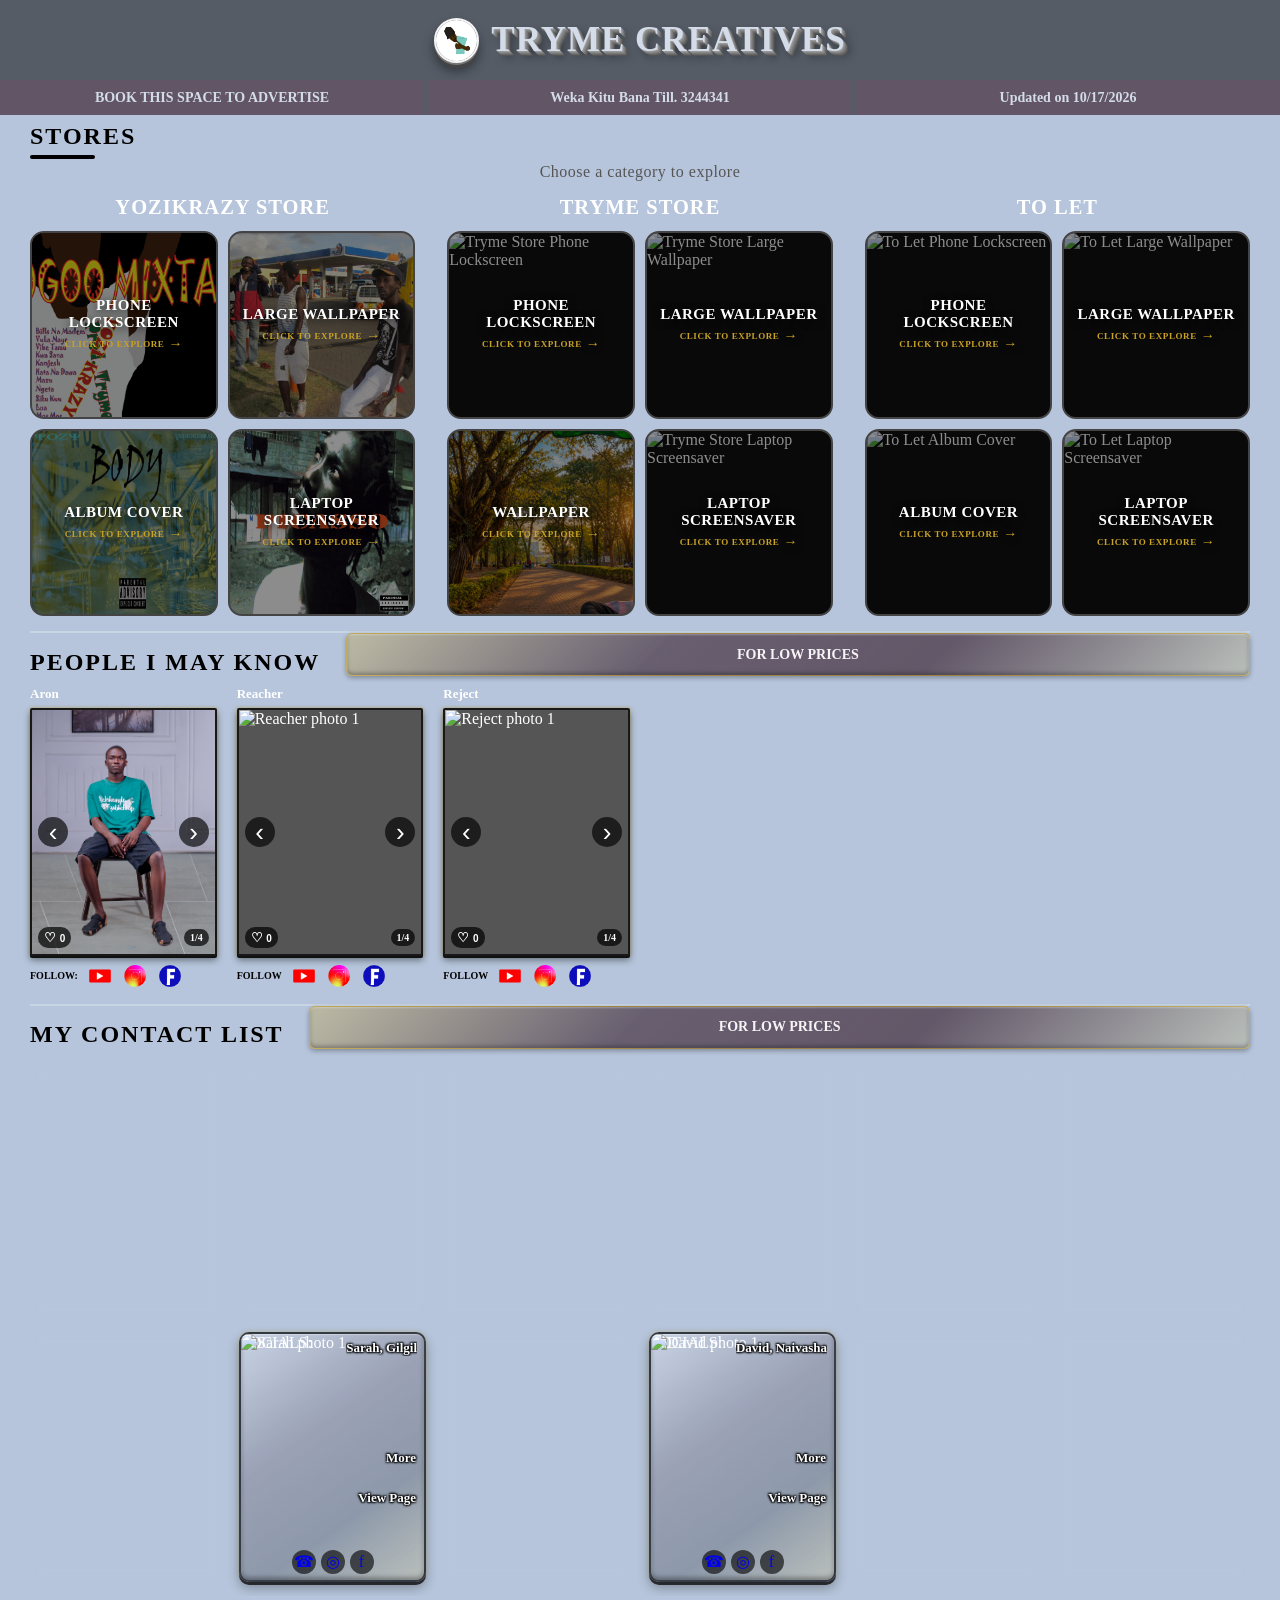
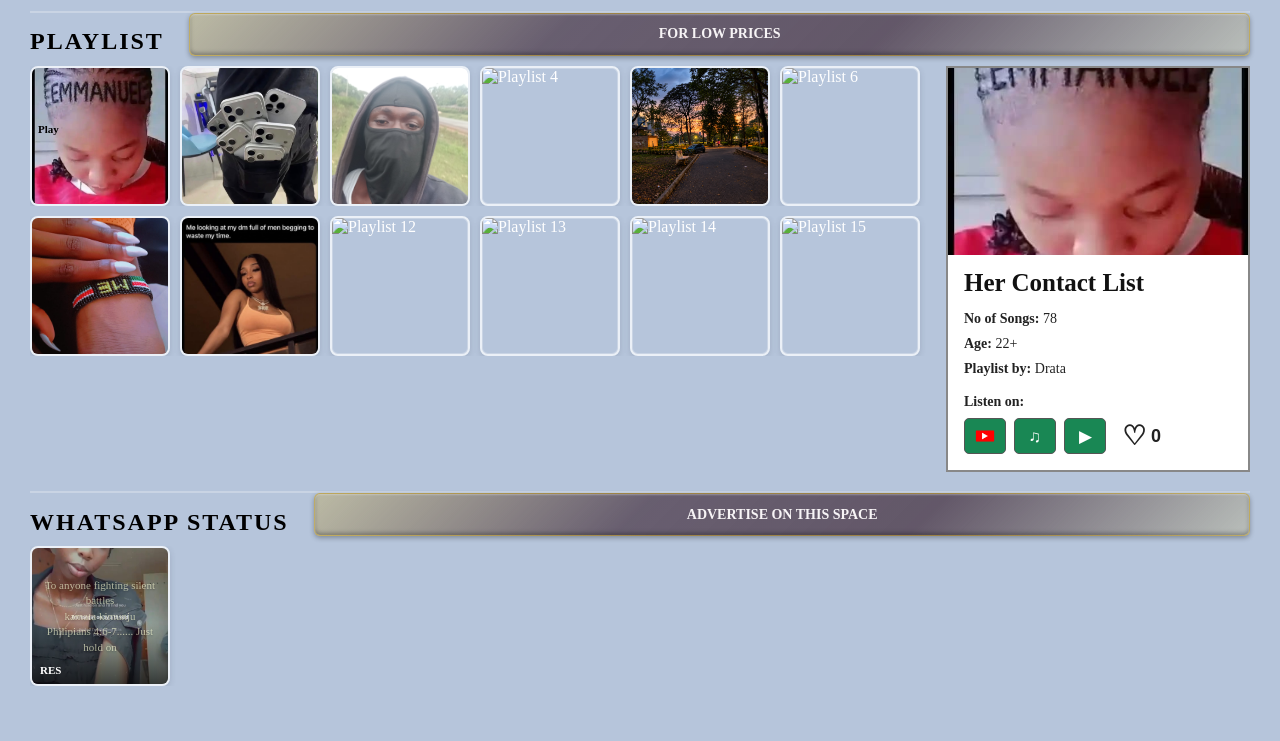
==== index.html @ a0275963 "Update print statement from 'Hello' to 'Goodbye'" ====
<!DOCTYPE html>
<html lang="en">

<head>

    <meta charset="UTF-8">

    <meta name="viewport" content="width=device-width, initial-scale=1.0">

    <title>Tryme Creatives</title>

    <link rel="stylesheet" href="TRYME.css">

    <script src="script.js" defer></script>

</head>


<body>


    <!-- =====================================================
         HEADER
         ===================================================== -->

    <header class="site-header">

        <div class="header-content">

            <img
                class="logo"
                src="Trymecreative profile.png"
                alt="Tryme Creatives Logo"
            >

            <span class="site-name">
                TRYME CREATIVES
            </span>

        </div>


        <div class="advertising">

            <div class="advert-box">
                BOOK THIS SPACE TO ADVERTISE
            </div>

            <div class="advert-box">
                Weka Kitu Bana Till. 3244341
            </div>

            <div class="advert-box">
                Updated on 10/17/2026
            </div>

        </div>

    </header>


    <!-- =====================================================
         MAIN PAGE
         ===================================================== -->

    <main class="gallery">

        <h2>STORES</h2>

        <p class="gallery-subtitle">
            Choose a category to explore
        </p>


        <!-- =================================================
             THREE STORES
             ================================================= -->

        <div class="stores-row">


            <!-- =================================================
                 YOZIKRAZY STORE
                 ================================================= -->

            <section class="store-group">

                <h3>
                    YOZIKRAZY STORE
                </h3>

                <div class="store-items">


                    <!-- PHONE LOCKSCREEN -->

                    <a
                        href="lockscreen.html"
                        class="gallery-item"
                    >

                        <img
                            src="chinja jogoo phone screen saver-01.png"
                            alt="Phone Lock Screen"
                        >

                        <div class="gallery-text">

                            <span>
                                PHONE LOCKSCREEN
                            </span>

                            <small class="explore">
                                CLICK TO EXPLORE
                                <span class="arrow">→</span>
                            </small>

                        </div>

                    </a>


                    <!-- LARGE WALLPAPER -->

                    <a
                        href="wallpapers.html"
                        class="gallery-item"
                    >

                        <img
                            src="Yozi Pic3.png"
                            alt="Large Wallpaper"
                        >

                        <div class="gallery-text">

                            <span>
                                LARGE WALLPAPER
                            </span>

                            <small class="explore">
                                CLICK TO EXPLORE
                                <span class="arrow">→</span>
                            </small>

                        </div>

                    </a>


                    <!-- ALBUM COVER -->

                    <a
                        href="album-covers.html"
                        class="gallery-item"
                    >

                        <img
                            src="Body.png"
                            alt="Album Cover"
                        >

                        <div class="gallery-text">

                            <span>
                                ALBUM COVER
                            </span>

                            <small class="explore">
                                CLICK TO EXPLORE
                                <span class="arrow">→</span>
                            </small>

                        </div>

                    </a>


                    <!-- LAPTOP -->

                    <a
                        href="laptop.html"
                        class="gallery-item"
                    >

                        <img
                            src="Picasso.png"
                            alt="Laptop Screensaver"
                        >

                        <div class="gallery-text">

                            <span>
                                LAPTOP SCREENSAVER
                            </span>

                            <small class="explore">
                                CLICK TO EXPLORE
                                <span class="arrow">→</span>
                            </small>

                        </div>

                    </a>


                </div>

            </section>


            <!-- =================================================
                 TRYME STORE
                 ================================================= -->

            <section class="store-group">

                <h3>
                    TRYME STORE
                </h3>

                <div class="store-items">


                    <!-- PHONE LOCKSCREEN -->

                    <a
                        href="me-to-lockscreen.html"
                        class="gallery-item"
                    >

                        <img
                            src="me-to-lockscreen.png"
                            alt="Tryme Store Phone Lockscreen"
                        >

                        <div class="gallery-text">

                            <span>
                                PHONE LOCKSCREEN
                            </span>

                            <small class="explore">
                                CLICK TO EXPLORE
                                <span class="arrow">→</span>
                            </small>

                        </div>

                    </a>


                    <!-- LARGE WALLPAPER -->

                    <a
                        href="me-to-wallpapers.html"
                        class="gallery-item"
                    >

                        <img
                            src="me-to-wallpaper.png"
                            alt="Tryme Store Large Wallpaper"
                        >

                        <div class="gallery-text">

                            <span>
                                LARGE WALLPAPER
                            </span>

                            <small class="explore">
                                CLICK TO EXPLORE
                                <span class="arrow">→</span>
                            </small>

                        </div>

                    </a>


                    <!-- WALLPAPER -->

                    <a
                        href="tryme-wallpapers.html"
                        class="gallery-item"
                    >

                        <img
                            src="Sport View.png"
                            alt="Tryme Store Wallpaper"
                        >

                        <div class="gallery-text">

                            <span>
                                WALLPAPER
                            </span>

                            <small class="explore">
                                CLICK TO EXPLORE
                                <span class="arrow">→</span>
                            </small>

                        </div>

                    </a>


                    <!-- LAPTOP -->

                    <a
                        href="me-to-laptop.html"
                        class="gallery-item"
                    >

                        <img
                            src="me-to-laptop.png"
                            alt="Tryme Store Laptop Screensaver"
                        >

                        <div class="gallery-text">

                            <span>
                                LAPTOP SCREENSAVER
                            </span>

                            <small class="explore">
                                CLICK TO EXPLORE
                                <span class="arrow">→</span>
                            </small>

                        </div>

                    </a>


                </div>

            </section>


            <!-- =================================================
                 TO LET
                 ================================================= -->

            <section class="store-group">

                <h3>
                    TO LET
                </h3>

                <div class="store-items">


                    <!-- PHONE LOCKSCREEN -->

                    <a
                        href="To Let-lockscreen.html"
                        class="gallery-item"
                    >

                        <img
                            src="shema-lockscreen.png"
                            alt="To Let Phone Lockscreen"
                        >

                        <div class="gallery-text">

                            <span>
                                PHONE LOCKSCREEN
                            </span>

                            <small class="explore">
                                CLICK TO EXPLORE
                                <span class="arrow">→</span>
                            </small>

                        </div>

                    </a>


                    <!-- LARGE WALLPAPER -->

                    <a
                        href="To Let-wallpapers.html"
                        class="gallery-item"
                    >

                        <img
                            src="shema-wallpaper.png"
                            alt="To Let Large Wallpaper"
                        >

                        <div class="gallery-text">

                            <span>
                                LARGE WALLPAPER
                            </span>

                            <small class="explore">
                                CLICK TO EXPLORE
                                <span class="arrow">→</span>
                            </small>

                        </div>

                    </a>


                    <!-- ALBUM COVER -->

                    <a
                        href="To Let-album-covers.html"
                        class="gallery-item"
                    >

                        <img
                            src="shema-album-cover.png"
                            alt="To Let Album Cover"
                        >

                        <div class="gallery-text">

                            <span>
                                ALBUM COVER
                            </span>

                            <small class="explore">
                                CLICK TO EXPLORE
                                <span class="arrow">→</span>
                            </small>

                        </div>

                    </a>


                    <!-- LAPTOP -->

                    <a
                        href="shema-laptop.html"
                        class="gallery-item"
                    >

                        <img
                            src="shema-laptop.png"
                            alt="To Let Laptop Screensaver"
                        >

                        <div class="gallery-text">

                            <span>
                                LAPTOP SCREENSAVER
                            </span>

                            <small class="explore">
                                CLICK TO EXPLORE
                                <span class="arrow">→</span>
                            </small>

                        </div>

                    </a>


                </div>

            </section>


        </div>


        <!-- =====================================================
             PEOPLE I MAY KNOW
             ===================================================== -->

        <section class="people-section">


            <!-- PEOPLE HEADING -->

            <div class="people-heading-row">

                <h2>
                    PEOPLE I MAY KNOW
                </h2>

                <div class="people-ad">

                    <span class="people-ad-text">
                        ADVERTISE ON THIS SPACE
                    </span>

                </div>

            </div>


            <!-- PEOPLE GRID -->

            <div class="people-grid">


                <!-- =================================================
                     ARON
                     ================================================= -->

                <div class="person-card">

                    <span class="person-name">
                        Aron
                    </span>


                    <div class="person-slider">

                        <div class="person-slides">

                            <img
                                src="Aron people you may know.jpg"
                                alt="Aron photo 1"
                            >

                            <img
                                src="Aron 2 people you may know.jpg"
                                alt="Aron photo 2"
                            >

                            <img
                                src="Aron 3 people you may know.jpg"
                                alt="Aron photo 3"
                            >

                            <img
                                src="Aron 4 people you may know.jpg"
                                alt="Aron photo 4"
                            >

                        </div>


                        <button
                            class="slider-arrow slider-arrow-left"
                            type="button"
                            aria-label="Previous photo"
                        >
                            ‹
                        </button>


                        <button
                            class="slider-arrow slider-arrow-right"
                            type="button"
                            aria-label="Next photo"
                        >
                            ›
                        </button>


                        <div class="photo-controls">

                            <button
                                class="like-button"
                                type="button"
                                aria-pressed="false"
                            >

                                <span class="heart">
                                    ♡
                                </span>

                                <span class="like-count">
                                    0
                                </span>

                            </button>


                            <span class="photo-count">
                                1/4
                            </span>

                        </div>

                    </div>


                    <div class="follow-links">

                        <span class="follow-label">
                            FOLLOW:
                        </span>


                        <a
                            href="https://youtube.com/@reach"
                            target="_blank"
                            rel="noopener noreferrer"
                        >

                            <img
                                src="Youtube Icons-01.png"
                                alt="Aron on YouTube"
                            >

                        </a>


                        <a
                            href="https://www.instagram.com/aronkaran5/"
                            target="_blank"
                            rel="noopener noreferrer"
                        >

                            <img
                                src="Instagram Icons-01.png"
                                alt="Aron on Instagram"
                            >

                        </a>


                        <a
                            href="https://facebook.com/reach"
                            target="_blank"
                            rel="noopener noreferrer"
                        >

                            <img
                                src="Facebook Icon-01.png"
                                alt="Aron on Facebook"
                            >

                        </a>

                    </div>

                </div>


                <!-- =================================================
                     REACHER
                     ================================================= -->

                <div class="person-card">

                    <span class="person-name">
                        Reacher
                    </span>


                    <div class="person-slider">

                        <div class="person-slides">

                            <img
                                src="Reacher-1.png"
                                alt="Reacher photo 1"
                            >

                            <img
                                src="Reacher-2.png"
                                alt="Reacher photo 2"
                            >

                            <img
                                src="Reacher-3.png"
                                alt="Reacher photo 3"
                            >

                            <img
                                src="Reacher-4.png"
                                alt="Reacher photo 4"
                            >

                        </div>


                        <button
                            class="slider-arrow slider-arrow-left"
                            type="button"
                            aria-label="Previous photo"
                        >
                            ‹
                        </button>


                        <button
                            class="slider-arrow slider-arrow-right"
                            type="button"
                            aria-label="Next photo"
                        >
                            ›
                        </button>


                        <div class="photo-controls">

                            <button
                                class="like-button"
                                type="button"
                                aria-pressed="false"
                            >

                                <span class="heart">
                                    ♡
                                </span>

                                <span class="like-count">
                                    0
                                </span>

                            </button>


                            <span class="photo-count">
                                1/4
                            </span>

                        </div>

                    </div>


                    <div class="follow-links">

                        <span class="follow-label">
                            FOLLOW
                        </span>


                        <a
                            href="https://youtube.com/@REACHER_USERNAME"
                            target="_blank"
                            rel="noopener noreferrer"
                        >

                            <img
                                src="Youtube Icons-01.png"
                                alt="Reacher on YouTube"
                            >

                        </a>


                        <a
                            href="https://instagram.com/REACHER_USERNAME"
                            target="_blank"
                            rel="noopener noreferrer"
                        >

                            <img
                                src="Instagram Icons-01.png"
                                alt="Reacher on Instagram"
                            >

                        </a>


                        <a
                            href="https://facebook.com/REACHER_USERNAME"
                            target="_blank"
                            rel="noopener noreferrer"
                        >

                            <img
                                src="Facebook Icon-01.png"
                                alt="Reacher on Facebook"
                            >

                        </a>

                    </div>

                </div>


                <!-- =================================================
                     REJECT
                     ================================================= -->

                <div class="person-card">

                    <span class="person-name">
                        Reject
                    </span>


                    <div class="person-slider">

                        <div class="person-slides">

                            <img
                                src="Reject-1.png"
                                alt="Reject photo 1"
                            >

                            <img
                                src="Reject-2.png"
                                alt="Reject photo 2"
                            >

                            <img
                                src="Reject-3.png"
                                alt="Reject photo 3"
                            >

                            <img
                                src="Reject-4.png"
                                alt="Reject photo 4"
                            >

                        </div>


                        <button
                            class="slider-arrow slider-arrow-left"
                            type="button"
                            aria-label="Previous photo"
                        >
                            ‹
                        </button>


                        <button
                            class="slider-arrow slider-arrow-right"
                            type="button"
                            aria-label="Next photo"
                        >
                            ›
                        </button>


                        <div class="photo-controls">

                            <button
                                class="like-button"
                                type="button"
                                aria-pressed="false"
                            >

                                <span class="heart">
                                    ♡
                                </span>

                                <span class="like-count">
                                    0
                                </span>

                            </button>


                            <span class="photo-count">
                                1/4
                            </span>

                        </div>

                    </div>


                    <div class="follow-links">

                        <span class="follow-label">
                            FOLLOW
                        </span>


                        <a
                            href="https://youtube.com/@REJECT_USERNAME"
                            target="_blank"
                            rel="noopener noreferrer"
                        >

                            <img
                                src="Youtube Icons-01.png"
                                alt="Reject on YouTube"
                            >

                        </a>


                        <a
                            href="https://instagram.com/REJECT_USERNAME"
                            target="_blank"
                            rel="noopener noreferrer"
                        >

                            <img
                                src="Instagram Icons-01.png"
                                alt="Reject on Instagram"
                            >

                        </a>


                        <a
                            href="https://facebook.com/REJECT_USERNAME"
                            target="_blank"
                            rel="noopener noreferrer"
                        >

                            <img
                                src="Facebook Icon-01.png"
                                alt="Reject on Facebook"
                            >

                        </a>

                    </div>

                </div>


            </div>

        </section>

<!-- =====================================================
     MY CONTACT LIST
     ===================================================== -->

<section class="contact-section">

    <!-- CONTACT HEADING -->
    <div class="contact-heading-row">

        <h2>
            MY CONTACT LIST
        </h2>

        <div class="contact-ad">
            <span class="contact-ad-text">
                ADVERTISE ON THIS SPACE
            </span>
        </div>

    </div>


    <!-- =================================================
         CONTACT GRID
         ================================================= -->

    <div class="contact-grid">


        <!-- =================================================
             CONTACT 1 — CLEMENT
             ================================================= -->

        <div class="contact-card">

            <!-- CONTACT PHOTOS -->
            <div class="contact-slides">

                <img
                    src="Clement1 Nyanya.jpg"
                    alt="Clement photo 1"
                >

                <img
                    src="Clement2 Nyanya.jpg"
                    alt="Clement photo 2"
                >

                <img
                    src="Clement3 Nyanya.jpg"
                    alt="Clement photo 3"
                >

                <img
                    src="Clement4 Nyanya.jpg"
                    alt="Clement photo 4"
                >

            </div>


            <!-- NAME + LOCATION -->
            <div class="contact-card-name">
                Clement, Kisumu Kibuye
            </div>


            <!-- MORE -->
            <button
                type="button"
                class="contact-more"
                aria-expanded="false"
            >
                More
            </button>


            <!-- HIDDEN INFORMATION -->
            <div class="contact-expanded-info">

                <div class="contact-expanded-line">
                    <span>Contact:</span>
                    <strong>07********</strong>
                </div>

                <div class="contact-expanded-line">
                    <span>Location:</span>
                    <strong>Kisumu Kibuye</strong>
                </div>

            </div>


            <!-- VIEW PAGE -->
            <a
                href="clement.html"
                class="contact-view-page"
            >
                View Page
            </a>


            <!-- EXISTING CONTACT ICONS -->
            <div class="contact-social-row">

                <span class="contact-label">
                    SOCIALS:
                </span>

                <div class="contact-socials">

                    <a
                        href="#"
                        aria-label="Phone"
                    >
                        <img
                            src="Whatsapp Icon-01.png"
                            alt="Phone"
                        >
                    </a>

                    <a
                        href="#"
                        aria-label="WhatsApp"
                    >
                        <img
                            src="Facebook Icon-01.png"
                            alt="Facebook"
                        >
                    </a>

                    <a
                        href="#"
                        aria-label="Instagram"
                    >
                        <img
                            src="Instagram Icons-01.png"
                            alt="Instagram"
                        >
                    </a>

                </div>

            </div>

        </div>



        <!-- =================================================
             CONTACT 2 — ELVIS
             ================================================= -->

        <div class="contact-card">

            <!-- CONTACT PHOTOS -->
            <div class="contact-slides">

                <img
                    src="Elvis Roysambu 1.jpg"
                    alt="Elvis photo 1"
                >

                <img
                    src="Elvis Roysambu 2.jpg"
                    alt="Elvis photo 2"
                >

                <img
                    src="Elvis Roysambu 3.jpg"
                    alt="Elvis photo 3"
                >

                <img
                    src="Elvis Roysambu 4.jpg"
                    alt="Elvis photo 4"
                >

            </div>


            <!-- NAME + LOCATION -->
            <div class="contact-card-name">
                Elvis, Nairobi Roysambu
            </div>


            <!-- MORE -->
            <button
                type="button"
                class="contact-more"
                aria-expanded="false"
            >
                More
            </button>


            <!-- HIDDEN INFORMATION -->
            <div class="contact-expanded-info">

                <div class="contact-expanded-line">
                    <span>Contact:</span>
                    <strong>07********</strong>
                </div>

                <div class="contact-expanded-line">
                    <span>Location:</span>
                    <strong>Nairobi Roysambu</strong>
                </div>

            </div>


            <!-- VIEW PAGE -->
            <a
                href="elvis.html"
                class="contact-view-page"
            >
                View Page
            </a>


            <!-- EXISTING CONTACT ICONS -->
            <div class="contact-social-row">

                <span class="contact-label">
                    SOCIALS:
                </span>

                <div class="contact-socials">

                    <a
                        href="#"
                        aria-label="Phone"
                    >
                        <img
                            src="Whatsapp Icon-01.png"
                            alt="Phone"
                        >
                    </a>

                    <a
                        href="#"
                        aria-label="WhatsApp"
                    >
                        <img
                            src="Facebook Icon-01.png"
                            alt="Facebook"
                        >
                    </a>

                    <a
                        href="#"
                        aria-label="Instagram"
                    >
                        <img
                            src="Instagram Icons-01.png"
                            alt="Instagram"
                        >
                    </a>

                </div>

            </div>

        </div>



        <!-- =================================================
             CONTACT 3 — UFC SELLER
             ================================================= -->

        <div class="contact-card">

            <!-- CONTACT PHOTOS -->
            <div class="contact-slides">

                <img
                    src="Ufc Seller Nairobi Town 1.jpg"
                    alt="Ufc Seller photo 1"
                >

                <img
                    src="Ufc Seller Nairobi Town 2.jpg"
                    alt="Ufc Seller photo 2"
                >

                <img
                    src="Ufc Seller Nairobi Town 3.jpg"
                    alt="Ufc Seller photo 3"
                >

                <img
                    src="Ufc Seller Nairobi Town 4.jpg"
                    alt="Ufc Seller photo 4"
                >

            </div>


            <!-- NAME + LOCATION -->
            <div class="contact-card-name">
                Ufc Seller, Nairobi
            </div>


            <!-- MORE -->
            <button
                type="button"
                class="contact-more"
                aria-expanded="false"
            >
                More
            </button>


            <!-- HIDDEN INFORMATION -->
            <div class="contact-expanded-info">

                <div class="contact-expanded-line">
                    <span>Contact:</span>
                    <strong>07********</strong>
                </div>

                <div class="contact-expanded-line">
                    <span>Location:</span>
                    <strong>Nairobi</strong>
                </div>

            </div>


            <!-- VIEW PAGE -->
            <a
                href="ufc-seller.html"
                class="contact-view-page"
            >
                View Page
            </a>


            <!-- EXISTING CONTACT ICONS -->
            <div class="contact-social-row">

                <span class="contact-label">
                    SOCIALS:
                </span>

                <div class="contact-socials">

                    <a
                        href="#"
                        aria-label="Phone"
                    >
                        <img
                            src="Whatsapp Icon-01.png"
                            alt="Phone"
                        >
                    </a>

                    <a
                        href="#"
                        aria-label="WhatsApp"
                    >
                        <img
                            src="Facebook Icon-01.png"
                            alt="Facebook"
                        >
                    </a>

                    <a
                        href="#"
                        aria-label="Instagram"
                    >
                        <img
                            src="Instagram Icons-01.png"
                            alt="Instagram"
                        >
                    </a>

                </div>

            </div>

        </div>



        <!-- =================================================
             CONTACT 4 — SARAH
             ================================================= -->

        <div class="contact-card">

            <!-- CONTACT PHOTOS -->
            <div class="contact-slides">

                <img
                    src="contact4-1.jpg"
                    alt="Sarah photo 1"
                >

                <img
                    src="contact4-2.jpg"
                    alt="Sarah photo 2"
                >

                <img
                    src="contact4-3.jpg"
                    alt="Sarah photo 3"
                >

                <img
                    src="contact4-4.jpg"
                    alt="Sarah photo 4"
                >

            </div>


            <!-- NAME + LOCATION -->
            <div class="contact-card-name">
                Sarah, Gilgil
            </div>


            <!-- MORE -->
            <button
                type="button"
                class="contact-more"
                aria-expanded="false"
            >
                More
            </button>


            <!-- HIDDEN INFORMATION -->
            <div class="contact-expanded-info">

                <div class="contact-expanded-line">
                    <span>Contact:</span>
                    <strong>0700 111 222</strong>
                </div>

                <div class="contact-expanded-line">
                    <span>Location:</span>
                    <strong>Gilgil</strong>
                </div>

                <div class="contact-expanded-line">
                    <span>Status:</span>
                    <strong>OPEN</strong>
                </div>

            </div>


            <!-- VIEW PAGE -->
            <a
                href="sarah.html"
                class="contact-view-page"
            >
                View Page
            </a>


            <!-- EXISTING CONTACT ICONS -->
            <div class="contact-social-row">

                <span class="contact-label">
                    SOCIALS:
                </span>

                <div class="contact-socials">

                    <a
                        href="#"
                        class="social-icon whatsapp"
                        aria-label="WhatsApp"
                    >
                        ☎
                    </a>

                    <a
                        href="#"
                        class="social-icon instagram"
                        aria-label="Instagram"
                    >
                        ◎
                    </a>

                    <a
                        href="#"
                        class="social-icon facebook"
                        aria-label="Facebook"
                    >
                        f
                    </a>

                </div>

            </div>

        </div>



        <!-- =================================================
             CONTACT 5 — DAVID
             ================================================= -->

        <div class="contact-card">

            <!-- CONTACT PHOTOS -->
            <div class="contact-slides">

                <img
                    src="contact5-1.jpg"
                    alt="David photo 1"
                >

                <img
                    src="contact5-2.jpg"
                    alt="David photo 2"
                >

                <img
                    src="contact5-3.jpg"
                    alt="David photo 3"
                >

                <img
                    src="contact5-4.jpg"
                    alt="David photo 4"
                >

            </div>


            <!-- NAME + LOCATION -->
            <div class="contact-card-name">
                David, Naivasha
            </div>


            <!-- MORE -->
            <button
                type="button"
                class="contact-more"
                aria-expanded="false"
            >
                More
            </button>


            <!-- HIDDEN INFORMATION -->
            <div class="contact-expanded-info">

                <div class="contact-expanded-line">
                    <span>Contact:</span>
                    <strong>0711 333 444</strong>
                </div>

                <div class="contact-expanded-line">
                    <span>Location:</span>
                    <strong>Naivasha</strong>
                </div>

                <div class="contact-expanded-line">
                    <span>Status:</span>
                    <strong>CLOSED</strong>
                </div>

            </div>


            <!-- VIEW PAGE -->
            <a
                href="david.html"
                class="contact-view-page"
            >
                View Page
            </a>


            <!-- EXISTING CONTACT ICONS -->
            <div class="contact-social-row">

                <span class="contact-label">
                    SOCIALS:
                </span>

                <div class="contact-socials">

                    <a
                        href="#"
                        class="social-icon whatsapp"
                        aria-label="WhatsApp"
                    >
                        ☎
                    </a>

                    <a
                        href="#"
                        class="social-icon instagram"
                        aria-label="Instagram"
                    >
                        ◎
                    </a>

                    <a
                        href="#"
                        class="social-icon facebook"
                        aria-label="Facebook"
                    >
                        f
                    </a>

                </div>

            </div>

        </div>



        <!-- =================================================
             CONTACT 6 — MARY
             ================================================= -->

        <div class="contact-card">

            <!-- CONTACT PHOTOS -->
            <div class="contact-slides">

                <img
                    src="contact6-1.jpg"
                    alt="Mary photo 1"
                >

                <img
                    src="contact6-2.jpg"
                    alt="Mary photo 2"
                >

                <img
                    src="contact6-3.jpg"
                    alt="Mary photo 3"
                >

                <img
                    src="contact6-4.jpg"
                    alt="Mary photo 4"
                >

            </div>


            <!-- NAME + LOCATION -->
            <div class="contact-card-name">
                Mary, Nakuru
            </div>


            <!-- MORE -->
            <button
                type="button"
                class="contact-more"
                aria-expanded="false"
            >
                More
            </button>


            <!-- HIDDEN INFORMATION -->
            <div class="contact-expanded-info">

                <div class="contact-expanded-line">
                    <span>Contact:</span>
                    <strong>0788 555 666</strong>
                </div>

                <div class="contact-expanded-line">
                    <span>Location:</span>
                    <strong>Nakuru</strong>
                </div>

                <div class="contact-expanded-line">
                    <span>Status:</span>
                    <strong>OPEN</strong>
                </div>

            </div>


            <!-- VIEW PAGE -->
            <a
                href="mary.html"
                class="contact-view-page"
            >
                View Page
            </a>


            <!-- EXISTING CONTACT ICONS -->
            <div class="contact-social-row">

                <span class="contact-label">
                    SOCIALS:
                </span>

                <div class="contact-socials">

                    <a
                        href="#"
                        class="social-icon whatsapp"
                        aria-label="WhatsApp"
                    >
                        ☎
                    </a>

                    <a
                        href="#"
                        class="social-icon instagram"
                        aria-label="Instagram"
                    >
                        ◎
                    </a>

                    <a
                        href="#"
                        class="social-icon facebook"
                        aria-label="Facebook"
                    >
                        f
                    </a>

                </div>

            </div>

        </div>


        <!-- =================================================
             CONTACT 7 — OMI
             ================================================= -->

        <div class="contact-card">

            <!-- CONTACT PHOTOS -->
            <div class="contact-slides">

                <img
                    src="contact5-1.jpg"
                    alt="David photo 1"
                >

                <img
                    src="contact5-2.jpg"
                    alt="David photo 2"
                >

                <img
                    src="contact5-3.jpg"
                    alt="David photo 3"
                >

                <img
                    src="contact5-4.jpg"
                    alt="David photo 4"
                >

            </div>


            <!-- NAME + LOCATION -->
            <div class="contact-card-name">
                David, Naivasha
            </div>


            <!-- MORE -->
            <button
                type="button"
                class="contact-more"
                aria-expanded="false"
            >
                More
            </button>


            <!-- HIDDEN INFORMATION -->
            <div class="contact-expanded-info">

                <div class="contact-expanded-line">
                    <span>Contact:</span>
                    <strong>0711 333 444</strong>
                </div>

                <div class="contact-expanded-line">
                    <span>Location:</span>
                    <strong>Naivasha</strong>
                </div>

                <div class="contact-expanded-line">
                    <span>Status:</span>
                    <strong>CLOSED</strong>
                </div>

            </div>


            <!-- VIEW PAGE -->
            <a
                href="david.html"
                class="contact-view-page"
            >
                View Page
            </a>


            <!-- EXISTING CONTACT ICONS -->
            <div class="contact-social-row">

                <span class="contact-label">
                    SOCIALS:
                </span>

                <div class="contact-socials">

                    <a
                        href="#"
                        class="social-icon whatsapp"
                        aria-label="WhatsApp"
                    >
                        ☎
                    </a>

                    <a
                        href="#"
                        class="social-icon instagram"
                        aria-label="Instagram"
                    >
                        ◎
                    </a>

                    <a
                        href="#"
                        class="social-icon facebook"
                        aria-label="Facebook"
                    >
                        f
                    </a>

                </div>

            </div>

        </div>


        <!-- =================================================
             CONTACT 8 — FIT
             ================================================= -->

        <div class="contact-card">

            <!-- CONTACT PHOTOS -->
            <div class="contact-slides">

                <img
                    src="contact5-1.jpg"
                    alt="David photo 1"
                >

                <img
                    src="contact5-2.jpg"
                    alt="David photo 2"
                >

                <img
                    src="contact5-3.jpg"
                    alt="David photo 3"
                >

                <img
                    src="contact5-4.jpg"
                    alt="David photo 4"
                >

            </div>


            <!-- NAME + LOCATION -->
            <div class="contact-card-name">
                David, Naivasha
            </div>


            <!-- MORE -->
            <button
                type="button"
                class="contact-more"
                aria-expanded="false"
            >
                More
            </button>


            <!-- HIDDEN INFORMATION -->
            <div class="contact-expanded-info">

                <div class="contact-expanded-line">
                    <span>Contact:</span>
                    <strong>0711 333 444</strong>
                </div>

                <div class="contact-expanded-line">
                    <span>Location:</span>
                    <strong>Naivasha</strong>
                </div>

                <div class="contact-expanded-line">
                    <span>Status:</span>
                    <strong>CLOSED</strong>
                </div>

            </div>


            <!-- VIEW PAGE -->
            <a
                href="david.html"
                class="contact-view-page"
            >
                View Page
            </a>


            <!-- EXISTING CONTACT ICONS -->
            <div class="contact-social-row">

                <span class="contact-label">
                    SOCIALS:
                </span>

                <div class="contact-socials">

                    <a
                        href="#"
                        class="social-icon whatsapp"
                        aria-label="WhatsApp"
                    >
                        ☎
                    </a>

                    <a
                        href="#"
                        class="social-icon instagram"
                        aria-label="Instagram"
                    >
                        ◎
                    </a>

                    <a
                        href="#"
                        class="social-icon facebook"
                        aria-label="Facebook"
                    >
                        f
                    </a>

                </div>

            </div>

        </div>



        <!-- =================================================
             CONTACT 9 — DAV
             ================================================= -->

        <div class="contact-card">

            <!-- CONTACT PHOTOS -->
            <div class="contact-slides">

                <img
                    src="contact5-1.jpg"
                    alt="David photo 1"
                >

                <img
                    src="contact5-2.jpg"
                    alt="David photo 2"
                >

                <img
                    src="contact5-3.jpg"
                    alt="David photo 3"
                >

                <img
                    src="contact5-4.jpg"
                    alt="David photo 4"
                >

            </div>


            <!-- NAME + LOCATION -->
            <div class="contact-card-name">
                David, Naivasha
            </div>


            <!-- MORE -->
            <button
                type="button"
                class="contact-more"
                aria-expanded="false"
            >
                More
            </button>


            <!-- HIDDEN INFORMATION -->
            <div class="contact-expanded-info">

                <div class="contact-expanded-line">
                    <span>Contact:</span>
                    <strong>0711 333 444</strong>
                </div>

                <div class="contact-expanded-line">
                    <span>Location:</span>
                    <strong>Naivasha</strong>
                </div>

                <div class="contact-expanded-line">
                    <span>Status:</span>
                    <strong>CLOSED</strong>
                </div>

            </div>


            <!-- VIEW PAGE -->
            <a
                href="david.html"
                class="contact-view-page"
            >
                View Page
            </a>


            <!-- EXISTING CONTACT ICONS -->
            <div class="contact-social-row">

                <span class="contact-label">
                    SOCIALS:
                </span>

                <div class="contact-socials">

                    <a
                        href="#"
                        class="social-icon whatsapp"
                        aria-label="WhatsApp"
                    >
                        ☎
                    </a>

                    <a
                        href="#"
                        class="social-icon instagram"
                        aria-label="Instagram"
                    >
                        ◎
                    </a>

                    <a
                        href="#"
                        class="social-icon facebook"
                        aria-label="Facebook"
                    >
                        f
                    </a>

                </div>

            </div>

        </div>



        <!-- =================================================
             CONTACT 10 — DELL
             ================================================= -->

        <div class="contact-card">

            <!-- CONTACT PHOTOS -->
            <div class="contact-slides">

                <img
                    src="contact5-1.jpg"
                    alt="David photo 1"
                >

                <img
                    src="contact5-2.jpg"
                    alt="David photo 2"
                >

                <img
                    src="contact5-3.jpg"
                    alt="David photo 3"
                >

                <img
                    src="contact5-4.jpg"
                    alt="David photo 4"
                >

            </div>


            <!-- NAME + LOCATION -->
            <div class="contact-card-name">
                David, Naivasha
            </div>


            <!-- MORE -->
            <button
                type="button"
                class="contact-more"
                aria-expanded="false"
            >
                More
            </button>


            <!-- HIDDEN INFORMATION -->
            <div class="contact-expanded-info">

                <div class="contact-expanded-line">
                    <span>Contact:</span>
                    <strong>0711 333 444</strong>
                </div>

                <div class="contact-expanded-line">
                    <span>Location:</span>
                    <strong>Naivasha</strong>
                </div>

                <div class="contact-expanded-line">
                    <span>Status:</span>
                    <strong>CLOSED</strong>
                </div>

            </div>


            <!-- VIEW PAGE -->
            <a
                href="david.html"
                class="contact-view-page"
            >
                View Page
            </a>


            <!-- EXISTING CONTACT ICONS -->
            <div class="contact-social-row">

                <span class="contact-label">
                    SOCIALS:
                </span>

                <div class="contact-socials">

                    <a
                        href="#"
                        class="social-icon whatsapp"
                        aria-label="WhatsApp"
                    >
                        ☎
                    </a>

                    <a
                        href="#"
                        class="social-icon instagram"
                        aria-label="Instagram"
                    >
                        ◎
                    </a>

                    <a
                        href="#"
                        class="social-icon facebook"
                        aria-label="Facebook"
                    >
                        f
                    </a>

                </div>

            </div>

        </div>


        <!-- =================================================
             CONTACT 11 — FOTO
             ================================================= -->

        <div class="contact-card">

            <!-- CONTACT PHOTOS -->
            <div class="contact-slides">

                <img
                    src="contact5-1.jpg"
                    alt="David photo 1"
                >

                <img
                    src="contact5-2.jpg"
                    alt="David photo 2"
                >

                <img
                    src="contact5-3.jpg"
                    alt="David photo 3"
                >

                <img
                    src="contact5-4.jpg"
                    alt="David photo 4"
                >

            </div>


            <!-- NAME + LOCATION -->
            <div class="contact-card-name">
                David, Naivasha
            </div>


            <!-- MORE -->
            <button
                type="button"
                class="contact-more"
                aria-expanded="false"
            >
                More
            </button>


            <!-- HIDDEN INFORMATION -->
            <div class="contact-expanded-info">

                <div class="contact-expanded-line">
                    <span>Contact:</span>
                    <strong>0711 333 444</strong>
                </div>

                <div class="contact-expanded-line">
                    <span>Location:</span>
                    <strong>Naivasha</strong>
                </div>

                <div class="contact-expanded-line">
                    <span>Status:</span>
                    <strong>CLOSED</strong>
                </div>

            </div>


            <!-- VIEW PAGE -->
            <a
                href="david.html"
                class="contact-view-page"
            >
                View Page
            </a>


            <!-- EXISTING CONTACT ICONS -->
            <div class="contact-social-row">

                <span class="contact-label">
                    SOCIALS:
                </span>

                <div class="contact-socials">

                    <a
                        href="#"
                        class="social-icon whatsapp"
                        aria-label="WhatsApp"
                    >
                        ☎
                    </a>

                    <a
                        href="#"
                        class="social-icon instagram"
                        aria-label="Instagram"
                    >
                        ◎
                    </a>

                    <a
                        href="#"
                        class="social-icon facebook"
                        aria-label="Facebook"
                    >
                        f
                    </a>

                </div>

            </div>

        </div>


        <!-- =================================================
             CONTACT 12 — FOTO
             ================================================= -->

        <div class="contact-card">

            <!-- CONTACT PHOTOS -->
            <div class="contact-slides">

                <img
                    src="contact5-1.jpg"
                    alt="David photo 1"
                >

                <img
                    src="contact5-2.jpg"
                    alt="David photo 2"
                >

                <img
                    src="contact5-3.jpg"
                    alt="David photo 3"
                >

                <img
                    src="contact5-4.jpg"
                    alt="David photo 4"
                >

            </div>


            <!-- NAME + LOCATION -->
            <div class="contact-card-name">
                David, Naivasha
            </div>


            <!-- MORE -->
            <button
                type="button"
                class="contact-more"
                aria-expanded="false"
            >
                More
            </button>


            <!-- HIDDEN INFORMATION -->
            <div class="contact-expanded-info">

                <div class="contact-expanded-line">
                    <span>Contact:</span>
                    <strong>0711 333 444</strong>
                </div>

                <div class="contact-expanded-line">
                    <span>Location:</span>
                    <strong>Naivasha</strong>
                </div>

                <div class="contact-expanded-line">
                    <span>Status:</span>
                    <strong>CLOSED</strong>
                </div>

            </div>


            <!-- VIEW PAGE -->
            <a
                href="david.html"
                class="contact-view-page"
            >
                View Page
            </a>


            <!-- EXISTING CONTACT ICONS -->
            <div class="contact-social-row">

                <span class="contact-label">
                    SOCIALS:
                </span>

                <div class="contact-socials">

                    <a
                        href="#"
                        class="social-icon whatsapp"
                        aria-label="WhatsApp"
                    >
                        ☎
                    </a>

                    <a
                        href="#"
                        class="social-icon instagram"
                        aria-label="Instagram"
                    >
                        ◎
                    </a>

                    <a
                        href="#"
                        class="social-icon facebook"
                        aria-label="Facebook"
                    >
                        f
                    </a>

                </div>

            </div>

        </div>



        <!-- =================================================
             CONTACT 12 — KIP
             ================================================= -->

        <div class="contact-card">

            <!-- CONTACT PHOTOS -->
            <div class="contact-slides">

                <img
                    src="contact5-1.jpg"
                    alt="David photo 1"
                >

                <img
                    src="contact5-2.jpg"
                    alt="David photo 2"
                >

                <img
                    src="contact5-3.jpg"
                    alt="David photo 3"
                >

                <img
                    src="contact5-4.jpg"
                    alt="David photo 4"
                >

            </div>


            <!-- NAME + LOCATION -->
            <div class="contact-card-name">
                David, Naivasha
            </div>


            <!-- MORE -->
            <button
                type="button"
                class="contact-more"
                aria-expanded="false"
            >
                More
            </button>


            <!-- HIDDEN INFORMATION -->
            <div class="contact-expanded-info">

                <div class="contact-expanded-line">
                    <span>Contact:</span>
                    <strong>0711 333 444</strong>
                </div>

                <div class="contact-expanded-line">
                    <span>Location:</span>
                    <strong>Naivasha</strong>
                </div>

                <div class="contact-expanded-line">
                    <span>Status:</span>
                    <strong>CLOSED</strong>
                </div>

            </div>


            <!-- VIEW PAGE -->
            <a
                href="david.html"
                class="contact-view-page"
            >
                View Page
            </a>


            <!-- EXISTING CONTACT ICONS -->
            <div class="contact-social-row">

                <span class="contact-label">
                    SOCIALS:
                </span>

                <div class="contact-socials">

                    <a
                        href="#"
                        class="social-icon whatsapp"
                        aria-label="WhatsApp"
                    >
                        ☎
                    </a>

                    <a
                        href="#"
                        class="social-icon instagram"
                        aria-label="Instagram"
                    >
                        ◎
                    </a>

                    <a
                        href="#"
                        class="social-icon facebook"
                        aria-label="Facebook"
                    >
                        f
                    </a>

                </div>

            </div>

        </div>


        <!-- =================================================
             CONTACT 13 — TO-LET 13
             ================================================= -->

        <div class="contact-card">

            <!-- CONTACT PHOTOS -->
            <div class="contact-slides">

                <img
                    src="contact5-1.jpg"
                    alt="David photo 1"
                >

                <img
                    src="contact5-2.jpg"
                    alt="David photo 2"
                >

                <img
                    src="contact5-3.jpg"
                    alt="David photo 3"
                >

                <img
                    src="contact5-4.jpg"
                    alt="David photo 4"
                >

            </div>


            <!-- NAME + LOCATION -->
            <div class="contact-card-name">
                David, Naivasha
            </div>


            <!-- MORE -->
            <button
                type="button"
                class="contact-more"
                aria-expanded="false"
            >
                More
            </button>


            <!-- HIDDEN INFORMATION -->
            <div class="contact-expanded-info">

                <div class="contact-expanded-line">
                    <span>Contact:</span>
                    <strong>0711 333 444</strong>
                </div>

                <div class="contact-expanded-line">
                    <span>Location:</span>
                    <strong>Naivasha</strong>
                </div>

                <div class="contact-expanded-line">
                    <span>Status:</span>
                    <strong>CLOSED</strong>
                </div>

            </div>


            <!-- VIEW PAGE -->
            <a
                href="david.html"
                class="contact-view-page"
            >
                View Page
            </a>


            <!-- EXISTING CONTACT ICONS -->
            <div class="contact-social-row">

                <span class="contact-label">
                    SOCIALS:
                </span>

                <div class="contact-socials">

                    <a
                        href="#"
                        class="social-icon whatsapp"
                        aria-label="WhatsApp"
                    >
                        ☎
                    </a>

                    <a
                        href="#"
                        class="social-icon instagram"
                        aria-label="Instagram"
                    >
                        ◎
                    </a>

                    <a
                        href="#"
                        class="social-icon facebook"
                        aria-label="Facebook"
                    >
                        f
                    </a>

                </div>

            </div>

        </div>



<!-- =================================================
             CONTACT 14 — TO-LET 14
             ================================================= -->

        <div class="contact-card">

            <!-- CONTACT PHOTOS -->
            <div class="contact-slides">

                <img
                    src="contact5-1.jpg"
                    alt="David photo 1"
                >

                <img
                    src="contact5-2.jpg"
                    alt="David photo 2"
                >

                <img
                    src="contact5-3.jpg"
                    alt="David photo 3"
                >

                <img
                    src="contact5-4.jpg"
                    alt="David photo 4"
                >

            </div>


            <!-- NAME + LOCATION -->
            <div class="contact-card-name">
                David, Naivasha
            </div>


            <!-- MORE -->
            <button
                type="button"
                class="contact-more"
                aria-expanded="false"
            >
                More
            </button>


            <!-- HIDDEN INFORMATION -->
            <div class="contact-expanded-info">

                <div class="contact-expanded-line">
                    <span>Contact:</span>
                    <strong>0711 333 444</strong>
                </div>

                <div class="contact-expanded-line">
                    <span>Location:</span>
                    <strong>Naivasha</strong>
                </div>

                <div class="contact-expanded-line">
                    <span>Status:</span>
                    <strong>CLOSED</strong>
                </div>

            </div>


            <!-- VIEW PAGE -->
            <a
                href="david.html"
                class="contact-view-page"
            >
                View Page
            </a>


            <!-- EXISTING CONTACT ICONS -->
            <div class="contact-social-row">

                <span class="contact-label">
                    SOCIALS:
                </span>

                <div class="contact-socials">

                    <a
                        href="#"
                        class="social-icon whatsapp"
                        aria-label="WhatsApp"
                    >
                        ☎
                    </a>

                    <a
                        href="#"
                        class="social-icon instagram"
                        aria-label="Instagram"
                    >
                        ◎
                    </a>

                    <a
                        href="#"
                        class="social-icon facebook"
                        aria-label="Facebook"
                    >
                        f
                    </a>

                </div>

            </div>

        </div>



        <!-- =================================================
             CONTACT 15 — TO-LET 15
             ================================================= -->

        <div class="contact-card">

            <!-- CONTACT PHOTOS -->
            <div class="contact-slides">

                <img
                    src="contact5-1.jpg"
                    alt="David photo 1"
                >

                <img
                    src="contact5-2.jpg"
                    alt="David photo 2"
                >

                <img
                    src="contact5-3.jpg"
                    alt="David photo 3"
                >

                <img
                    src="contact5-4.jpg"
                    alt="David photo 4"
                >

            </div>


            <!-- NAME + LOCATION -->
            <div class="contact-card-name">
                David, Naivasha
            </div>


            <!-- MORE -->
            <button
                type="button"
                class="contact-more"
                aria-expanded="false"
            >
                More
            </button>


            <!-- HIDDEN INFORMATION -->
            <div class="contact-expanded-info">

                <div class="contact-expanded-line">
                    <span>Contact:</span>
                    <strong>0711 333 444</strong>
                </div>

                <div class="contact-expanded-line">
                    <span>Location:</span>
                    <strong>Naivasha</strong>
                </div>

                <div class="contact-expanded-line">
                    <span>Status:</span>
                    <strong>CLOSED</strong>
                </div>

            </div>


            <!-- VIEW PAGE -->
            <a
                href="david.html"
                class="contact-view-page"
            >
                View Page
            </a>


            <!-- EXISTING CONTACT ICONS -->
            <div class="contact-social-row">

                <span class="contact-label">
                    SOCIALS:
                </span>

                <div class="contact-socials">

                    <a
                        href="#"
                        class="social-icon whatsapp"
                        aria-label="WhatsApp"
                    >
                        ☎
                    </a>

                    <a
                        href="#"
                        class="social-icon instagram"
                        aria-label="Instagram"
                    >
                        ◎
                    </a>

                    <a
                        href="#"
                        class="social-icon facebook"
                        aria-label="Facebook"
                    >
                        f
                    </a>

                </div>

            </div>

        </div>



        <!-- =================================================
             CONTACT 16 — TO-LET 16
             ================================================= -->

        <div class="contact-card">

            <!-- CONTACT PHOTOS -->
            <div class="contact-slides">

                <img
                    src="contact5-1.jpg"
                    alt="David photo 1"
                >

                <img
                    src="contact5-2.jpg"
                    alt="David photo 2"
                >

                <img
                    src="contact5-3.jpg"
                    alt="David photo 3"
                >

                <img
                    src="contact5-4.jpg"
                    alt="David photo 4"
                >

            </div>


            <!-- NAME + LOCATION -->
            <div class="contact-card-name">
                David, Naivasha
            </div>


            <!-- MORE -->
            <button
                type="button"
                class="contact-more"
                aria-expanded="false"
            >
                More
            </button>


            <!-- HIDDEN INFORMATION -->
            <div class="contact-expanded-info">

                <div class="contact-expanded-line">
                    <span>Contact:</span>
                    <strong>0711 333 444</strong>
                </div>

                <div class="contact-expanded-line">
                    <span>Location:</span>
                    <strong>Naivasha</strong>
                </div>

                <div class="contact-expanded-line">
                    <span>Status:</span>
                    <strong>CLOSED</strong>
                </div>

            </div>


            <!-- VIEW PAGE -->
            <a
                href="david.html"
                class="contact-view-page"
            >
                View Page
            </a>


            <!-- EXISTING CONTACT ICONS -->
            <div class="contact-social-row">

                <span class="contact-label">
                    SOCIALS:
                </span>

                <div class="contact-socials">

                    <a
                        href="#"
                        class="social-icon whatsapp"
                        aria-label="WhatsApp"
                    >
                        ☎
                    </a>

                    <a
                        href="#"
                        class="social-icon instagram"
                        aria-label="Instagram"
                    >
                        ◎
                    </a>

                    <a
                        href="#"
                        class="social-icon facebook"
                        aria-label="Facebook"
                    >
                        f
                    </a>

                </div>

            </div>

        </div>

        <!-- =================================================
             CONTACT 17 — TO-LET 17
             ================================================= -->

        <div class="contact-card">

            <!-- CONTACT PHOTOS -->
            <div class="contact-slides">

                <img
                    src="contact5-1.jpg"
                    alt="David photo 1"
                >

                <img
                    src="contact5-2.jpg"
                    alt="David photo 2"
                >

                <img
                    src="contact5-3.jpg"
                    alt="David photo 3"
                >

                <img
                    src="contact5-4.jpg"
                    alt="David photo 4"
                >

            </div>


            <!-- NAME + LOCATION -->
            <div class="contact-card-name">
                David, Naivasha
            </div>


            <!-- MORE -->
            <button
                type="button"
                class="contact-more"
                aria-expanded="false"
            >
                More
            </button>


            <!-- HIDDEN INFORMATION -->
            <div class="contact-expanded-info">

                <div class="contact-expanded-line">
                    <span>Contact:</span>
                    <strong>0711 333 444</strong>
                </div>

                <div class="contact-expanded-line">
                    <span>Location:</span>
                    <strong>Naivasha</strong>
                </div>

                <div class="contact-expanded-line">
                    <span>Status:</span>
                    <strong>CLOSED</strong>
                </div>

            </div>


            <!-- VIEW PAGE -->
            <a
                href="david.html"
                class="contact-view-page"
            >
                View Page
            </a>


            <!-- EXISTING CONTACT ICONS -->
            <div class="contact-social-row">

                <span class="contact-label">
                    SOCIALS:
                </span>

                <div class="contact-socials">

                    <a
                        href="#"
                        class="social-icon whatsapp"
                        aria-label="WhatsApp"
                    >
                        ☎
                    </a>

                    <a
                        href="#"
                        class="social-icon instagram"
                        aria-label="Instagram"
                    >
                        ◎
                    </a>

                    <a
                        href="#"
                        class="social-icon facebook"
                        aria-label="Facebook"
                    >
                        f
                    </a>

                </div>

            </div>

        </div>
















    </div>

</section>


<!-- =====================================================
     MY PLAYLIST
     ===================================================== -->

<section class="playlist-section">

    <!-- PLAYLIST HEADING -->
    <div class="playlist-heading-row">

        <h2>
            PLAYLIST
        </h2>

        <div class="playlist-ad">

            <span class="playlist-ad-text">
                ADVERTISE ON THIS SPACE
            </span>

        </div>

    </div>

   <div class="playlist-content">

    <!-- =====================================================
         LEFT SIDE — PLAYLIST IMAGES
         ===================================================== -->

    <div class="playlist-grid">

        <div class="playlist-snake-row playlist-snake-top">

        <div class="playlist-item" data-playlist="1">
            <img src="Her contact list playlist.jpg" alt="Playlist 1">

            <div class="playlist-item-text">
                <span>Play</span>
                <small><br></small>
            </div>
        </div>

        <div class="playlist-item" data-playlist="2">
            <img src="His Contact List.jpg" alt="Playlist 2">
        </div>
        

        <div class="playlist-item" data-playlist="3">
            <img src="Write Maan Paylist.jpg" alt="Playlist 3">
        </div>
        

        <div class="playlist-item" data-playlist="4">
            <img src="YOUR-IMAGE-4.jpg" alt="Playlist 4">
        </div>
    

        <div class="playlist-item" data-playlist="5">
            <img src="3.png" alt="Playlist 5">
        </div>
        

        <div class="playlist-item" data-playlist="6">
            <img src="YOUR-IMAGE-6.jpg" alt="Playlist 6">
        </div>
        

        <div class="playlist-item" data-playlist="7">
            <img src="YOUR-IMAGE-7.jpg" alt="Playlist 7">
        </div>
        

        <div class="playlist-item" data-playlist="8">
            <img src="YOUR-IMAGE-8.jpg" alt="Playlist 8">
        </div>
        

        <div class="playlist-item" data-playlist="9">
            <img src="YOUR-IMAGE-9.jpg" alt="Playlist 9">
        </div>

        </div>

        <div class="playlist-snake-row playlist-snake-bottom">
        

        <div class="playlist-item" data-playlist="10">
            <img src="Bestie Bestie playlist.jpg" alt="Playlist 10">
        </div>
        

        <div class="playlist-item" data-playlist="11">
            <img src="Her Bestie Playlist.jpg" alt="Playlist 11">
        </div>
    

        <div class="playlist-item" data-playlist="12">
            <img src="YOUR-IMAGE-12.jpg" alt="Playlist 12">
        </div>


        <div class="playlist-item" data-playlist="13">
           <img src="YOUR-IMAGE-13.jpg" alt="Playlist 13">
        </div>

<div class="playlist-item" data-playlist="14">
    <img src="YOUR-IMAGE-14.jpg" alt="Playlist 14">
</div>

<div class="playlist-item" data-playlist="15">
    <img src="YOUR-IMAGE-15.jpg" alt="Playlist 15">
</div>

<div class="playlist-item" data-playlist="16">
    <img src="YOUR-IMAGE-16.jpg" alt="Playlist 16">
</div>

<div class="playlist-item" data-playlist="17">
    <img src="YOUR-IMAGE-17.jpg" alt="Playlist 17">
</div>

        <div class="playlist-item" data-playlist="18">
            <img src="YOUR-IMAGE-18.jpg" alt="Playlist 18">
     </div>

     </div>
        

    </div>


    <!-- =====================================================
         RIGHT SIDE — PLAYLIST INFORMATION
         ===================================================== -->

    <aside class="playlist-info">

    <div class="playlist-info-image">
        <img src="Her contact list playlist.jpg" alt="Her Contact List">
    </div>

    <div class="playlist-info-details">

        <h3>Her Contact List</h3>

        

       <p>
    <strong>No of Songs:</strong>
    <span class="playlist-songs">16</span>
</p>

<p>
    <strong>Age:</strong>
    <span class="playlist-age">22+</span>
</p>

<p>
    <strong>Playlist by:</strong>
    <span class="playlist-by">tryme creatives</span>
</p>

        <div class="playlist-listen">

            <span>Listen on:</span>

            <div class="playlist-listen-buttons">

                 <!-- YOUTUBE -->

               <a
    href="#"
    class="playlist-listen-btn playlist-youtube-link"
    target="_blank"
    rel="noopener noreferrer"
    aria-label="Listen on YouTube"
>
    <img
        src="Youtube Icons-01.png"
        alt="YouTube"
        class="playlist-youtube-icon"
    >
</a>

                <a href="#" class="playlist-listen-btn">
                    <span>♫</span>
                </a>

                <a href="#" class="playlist-listen-btn">
                    <span>▶</span>
                </a>


<button
    type="button"
    class="playlist-like-button"
    aria-label="Like this playlist"
    aria-pressed="false"
>
    <span class="playlist-heart">♡</span>
    <span class="playlist-like-count">0</span>
</button>


            </div>

        </div>

    </div>

</aside>

</div>

</div>

</section>



<!-- WHATSAPP STATUS SECTION -->
<section class="whatsapp-status-section">

    <div class="whatsapp-status-heading-row">
        <h2>WHATSAPP STATUS</h2>

        <div class="whatsapp-status-ad">
            <span class="whatsapp-status-ad-text">
                ADVERTISE ON THIS SPACE
            </span>
        </div>
    </div>

    
<!-- WHATSAPP STATUS GRID -->
<div class="whatsapp-status-content">

  
<div class="whatsapp-status-grid">


<div class="whatsapp-status-card">

    <!-- IMAGE -->
    <img
        class="whatsapp-status-image"
        src="Emres Whatsapp Status picture.jpg"
        alt="WhatsApp Status"
    >

    <!-- MUTED VIDEO -->
    <video
        class="whatsapp-status-video"
        src="Emres Whatsapp Status.mp4"
        muted
        playsinline
        loop
        preload="metadata"
    ></video>

    
<!-- CENTERED MESSAGE -->
<div class="whatsapp-status-message">
    To anyone fighting silent battles<br>
    kamata kimunju<br>
    Philipians 4:6-7...... Just hold on
</div>

<!-- BOTTOM LABEL -->
<div class="whatsapp-status-card-text">
    <span>RES</span>
</div>

</div>

</div>


</div>


</section>



    </main>


</body>

</html>
---- TRYME.css ----
* {

    box-sizing: border-box;

}



html,

body {

    margin: 0;

    padding: 0;

    width: 100%;

    min-height: 100%;

    background: rgb(182, 197, 219);

    color: white;

}



/* =========================================================

   HEADER

   ========================================================= */

.site-header {

    position: sticky;

    top: 0;

    z-index: 1000;

    width: 100%;

    margin: 0;

    background: rgb(85, 92, 102);

}



.header-content {

    display: flex;

    align-items: center;

    justify-content: center;

    gap: 12px;

    width: 100%;

    height: 80px;

    padding: 0 20px;

    background: rgb(85, 92, 102);

}



.site-header .logo {

    width: 45px;

    height: 45px;

    flex: 0 0 auto;

    border: 2px solid #f4f4f4;

    border-radius: 50%;

    object-fit: cover;

    transition: transform 0.3s ease, box-shadow 0.3s ease;

    box-shadow:

        0 2px 0 #777,

        0 5px 0 #444,

        0 8px 12px rgba(0, 0, 0, 0.45);

}



.site-header .logo:hover {

    transform: translateY(-2px);

    box-shadow:

        0 4px 0 #777,

        0 8px 0 #444,

        0 12px 16px rgba(0, 0, 0, 0.45);

}



.site-name {

    color: rgb(212, 220, 233);

    font-size: clamp(16px, 5vw, 35px);

    font-weight: 800;

    letter-spacing: 1px;

    text-shadow:

        1px 1px 0 #999,

        2px 2px 0 #888,

        3px 3px 0 #777,

        4px 4px 0 #666,

        5px 5px 0 #555,

        6px 6px 8px rgba(0, 0, 0, 0.5);

}



/* =========================================================

   ADVERTISING

   ========================================================= */

.advertising {

    display: grid;

    grid-template-columns: repeat(3, minmax(0, 1fr));

    gap: 4px;

    width: 100%;

    margin: 0;

}



.advert-box {

    display: flex;

    align-items: center;

    justify-content: center;

    min-width: 0;

    height: 35px;

    padding: 0 10px;

    background: rgb(97, 85, 102);

    color: rgb(212, 220, 233);

    font-size: 14px;

    font-weight: 700;

    text-align: center;

}



/* =========================================================

   PAGE

   ========================================================= */

.gallery {

    width: 100%;

    max-width: 1300px;

    margin: 0 auto;

    padding: 8px 30px 55px;

}



.gallery > h2 {

    margin: 0 0 4px;

    color: #000;

    font-size: clamp(16px, 2vw, 24px);

    font-weight: 800;

    letter-spacing: 2px;

    text-align: left;

}



.gallery > h2::after {

    content: "";

    display: block;

    width: 65px;

    height: 4px;

    margin: 5px 0 0;

    background: #000;

    border-radius: 10px;

}



.gallery-subtitle {

    margin: 0 0 15px;

    color: #555;

    font-size: 16px;

    letter-spacing: 0.5px;

    text-align: center;

}



/* =========================================================

   THREE STORES

   ========================================================= */

.stores-row {

    display: grid;

    grid-template-columns: repeat(3, minmax(0, 1fr));

    gap: clamp(10px, 3vw, 32px);

    align-items: start;

}



.store-group {

    min-width: 0;

    margin: 0;

}



.store-group h3 {

    margin: 0 0 12px;

    color: white;

    font-size: clamp(12px, 1.6vw, 21px);

    font-weight: 800;

    letter-spacing: 1px;

    text-align: center;

    white-space: nowrap;

}



.store-items {

    display: grid;

    grid-template-columns: repeat(2, minmax(0, 1fr));

    gap: clamp(4px, 1vw, 10px);

    min-width: 0;

}



.store-items .gallery-item {

    width: 100%;

    min-width: 0;

    min-height: 0;

    aspect-ratio: 1 / 1;

}



/* =========================================================

   STORE CARDS

   ========================================================= */

.gallery-item {

    position: relative;

    display: flex;

    align-items: center;

    justify-content: center;

    overflow: hidden;

    border: 2px solid #444;

    border-radius: 14px;

    background: #111;

    color: white;

    text-decoration: none;

    transition:

        transform 0.3s ease,

        border-color 0.3s ease;

}



.gallery-item img {

    position: absolute;

    inset: 0;

    width: 100%;

    height: 100%;

    object-fit: cover;

    transition: transform 0.4s ease;

}



.gallery-item::after {

    content: "";

    position: absolute;

    inset: 0;

    background: rgba(0, 0, 0, 0.45);

    transition: background 0.3s ease;

}



.gallery-text {

    position: relative;

    z-index: 1;

    display: flex;

    flex-direction: column;

    align-items: center;

    gap: 5px;

    padding: 8px;

    text-align: center;

}



.gallery-text span {

    color: white;

    font-size: clamp(10px, 1.2vw, 15px);

    font-weight: 800;

    letter-spacing: 0.5px;

    text-shadow:

        0 2px 8px rgba(0, 0, 0, 0.8);

}



.gallery-text small.explore {

    display: flex;

    align-items: center;

    gap: 4px;

    color: #c9a227;

    font-size: clamp(6px, 0.8vw, 9px);

    font-weight: 800;

    letter-spacing: 0.6px;

    transition: gap 0.3s ease;

}



.gallery-text .arrow {

    display: inline-block;

    color: #c9a227;

    font-size: 14px;

    transition: transform 0.3s ease;

}



.gallery-item:hover {

    transform: translateY(-5px);

    border-color: white;

}



.gallery-item:hover img {

    transform: scale(1.05);

}



.gallery-item:hover::after {

    background: rgba(0, 0, 0, 0.3);

}



.gallery-item:hover .explore {

    gap: 10px;

}



.gallery-item:hover .arrow {

    transform: translateX(4px);

}



/* =========================================================

   PEOPLE I MAY KNOW

   ========================================================= */

.people-section {

    margin-top: 15px;

    padding-top: 15px;

    border-top:

        2px solid rgba(255, 255, 255, 0.25);

}



.people-heading-row {

    display: flex;

    align-items: center;

    width: 100%;

    margin-bottom: 10px;

    gap: 0;

}



.people-section h2 {

    flex: 0 0 auto;

    margin: 0;

    color: #000;

    font-size: clamp(16px, 2vw, 24px);

    font-weight: 800;

    letter-spacing: 2px;

    text-align: left;

}



/* =========================================================

   PEOPLE AD

   ========================================================= */

.people-ad {

    display: flex;

    align-items: center;

    justify-content: center;

    flex: 1 1 auto;

    min-width: 0;

    height: 43px;

    margin-top: -15px;

    margin-left: clamp(8px, 2vw, 30px);

    margin-right: 0;

    padding: 0 10px;

    border:

        1px solid rgba(201, 162, 39, 0.55);

    border-radius: 6px;

    background:

        linear-gradient(

            135deg,

            rgba(201, 162, 39, 0.30),

            rgba(97, 85, 102, 0.92) 35%,

            rgba(97, 85, 102, 0.98) 65%,

            rgba(201, 162, 39, 0.18)

        );

    box-shadow:

        inset 0 1px 2px rgba(255, 255, 255, 0.35),

        inset 0 -2px 4px rgba(0, 0, 0, 0.30),

        0 2px 5px rgba(0, 0, 0, 0.30);

    color: #f7f4f6;

    font-family:

        Georgia,

        "Times New Roman",

        serif;

    font-size: 14px;

    font-weight: 700;

    text-align: center;

}



.people-ad::before {

    display: none;

}



.people-ad-text {

    display: inline-block;

    white-space: nowrap;

    transition:

        opacity 0.25s ease;

}



.people-ad-text.ad-changing {

    opacity: 0;

}



/* =========================================================

   PEOPLE GRID

   ========================================================= */

.people-grid {

    display: grid;

    grid-template-columns:

        repeat(3, minmax(0, 1fr));

    gap: clamp(10px, 2vw, 20px);

    width: 100%;

    max-width: 600px;

}



.person-card {

    min-width: 0;

}



.person-name {

    display: block;

    margin-bottom: 6px;

    color: white;

    font-size: 13px;

    font-weight: 800;

}



.person-slider {

    position: relative;

    overflow: hidden;

    border: 2px solid #181818;

    border-radius: 2px;

    background: #555;

    box-shadow:

        0 2px 0 #111,

        0 4px 7px rgba(0, 0, 0, 0.45),

        0 0 3px rgba(201, 162, 39, 0.75);

        touch-action: pan-x pan-y;

}



.person-slides {

    display: flex;

    overflow-x: auto;

    scroll-snap-type: x mandatory;

    scrollbar-width: none;

    touch-action: pan-x pan-y;

}



.person-slides::-webkit-scrollbar {

    display: none;

}



.person-slides img {

    width: 100%;

    min-width: 100%;

    aspect-ratio: 3 / 4;

    object-fit: cover;

    scroll-snap-align: start;

}



/* =========================================================

   SLIDER ARROWS

   ========================================================= */

.slider-arrow {

    position: absolute;

    top: 50%;

    z-index: 3;

    width: 30px;

    height: 30px;

    border: 0;

    border-radius: 50%;

    background: rgba(0, 0, 0, 0.65);

    color: white;

    font-size: 26px;

    line-height: 26px;

    cursor: pointer;

    transform: translateY(-50%);

    transition:

        background 0.2s ease,

        transform 0.2s ease;

}



.slider-arrow:hover {

    background: rgba(0, 0, 0, 0.9);

    transform:

        translateY(-50%)

        scale(1.1);

}



.slider-arrow-left {

    left: 6px;

}



.slider-arrow-right {

    right: 6px;

}



/* =========================================================

   LIKE BUTTON AND PHOTO COUNTER

   ========================================================= */

.photo-controls {

    position: absolute;

    right: 6px;

    bottom: 6px;

    left: 6px;

    z-index: 3;

    display: flex;

    align-items: center;

    justify-content: space-between;

}



.like-button,

.photo-count {

    padding: 3px 6px;

    border-radius: 10px;

    background:

        rgba(0, 0, 0, 0.7);

    color: white;

    font-size: 10px;

    font-weight: 800;

}



.like-button {

    border: 0;

    cursor: pointer;

}



.like-button.liked {

    color: #ff4d6d;

}



.like-button .heart {

    font-size: 13px;

}



/* =========================================================

   FOLLOW LOGOS

   ========================================================= */

.follow-links {

    display: flex;

    align-items: center;

    gap: 9px;

    margin-top: 7px;

}



.follow-label {

    color: #000;

    font-size: 10px;

    font-weight: 800;

}



.follow-links a {

    display: flex;

    align-items: center;

    justify-content: center;

}



.follow-links img {

    display: block;

    width: 26px;

    height: 26px;

    object-fit: contain;

    transition:

        transform 0.2s ease;

}



.follow-links a:hover img {

    transform: scale(1.15);

}



/* =========================================================

   MY CONTACT LIST

   ========================================================= */

.contact-section {

    width: 100%;

    margin-top: 15px;

    padding-top: 15px;

    border-top:

        2px solid rgba(255, 255, 255, 0.25);

}



/* =========================================================

   CONTACT HEADING

   ========================================================= */

.contact-heading-row {

    display: flex;

    align-items: center;

    width: 100%;

    margin-bottom: 10px;

    gap: 0;

}



.contact-section h2 {

    flex: 0 0 auto;

    margin: 0;

    color: #000;

    font-size: clamp(16px, 2vw, 24px);

    font-weight: 800;

    letter-spacing: 2px;

    text-align: left;

}



/* =========================================================

   CONTACT AD

   ========================================================= */

.contact-ad {

    display: flex;

    align-items: center;

    justify-content: center;

    flex: 1 1 auto;

    min-width: 0;

    height: 43px;

    margin-top: -15px;

    margin-left: clamp(8px, 2vw, 30px);

    margin-right: 0;

    padding: 0 10px;

    border:

        1px solid rgba(201, 162, 39, 0.55);

    border-radius: 6px;

    background:

        linear-gradient(

            135deg,

            rgba(201, 162, 39, 0.30),

            rgba(97, 85, 102, 0.92) 35%,

            rgba(97, 85, 102, 0.98) 65%,

            rgba(201, 162, 39, 0.18)

        );

    box-shadow:

        inset 0 1px 2px rgba(255, 255, 255, 0.35),

        inset 0 -2px 4px rgba(0, 0, 0, 0.30),

        0 2px 5px rgba(0, 0, 0, 0.30);

    color: #f7f4f6;

    font-family:

        Georgia,

        "Times New Roman",

        serif;

    font-size: 14px;

    font-weight: 700;

    text-align: center;

}



.contact-ad-text {

    display: inline-block;

    white-space: nowrap;

    transition:

        opacity 0.25s ease;

}



.contact-ad-text.ad-changing {

    opacity: 0;

}



/* =========================================================

   CONTACT GRID

   ALWAYS EXACTLY TWO ROWS

   ========================================================= */

.contact-grid {

    display: grid;

    grid-template-rows: repeat(2, minmax(0, 1fr));

    grid-auto-flow: column;

    /*
        LARGE LAPTOP / DESKTOP

        6 cards across x 2 rows.

        Row 1: 1  3  5  7  9  11
        Row 2: 2  4  6  8  10 12

        Extra cards continue horizontally.
        They NEVER create a third row.
    */

    grid-auto-columns:
        calc(
            (100% - (5 * clamp(8px, 1.5vw, 18px))) / 6
        );

    width: 100%;

    gap: clamp(8px, 1.5vw, 18px);

    align-items: stretch;

    overflow-x: auto;

    overflow-y: hidden;

    padding: 6px 4px 14px;

    scrollbar-width: thin;

    scroll-snap-type: x proximity;

    touch-action: pan-y;

}



/* =========================================================

   CONTACT SCROLLBAR

   ========================================================= */

.contact-grid::-webkit-scrollbar {

    height: 7px;

}



.contact-grid::-webkit-scrollbar-track {

    background: rgba(0, 0, 0, 0.12);

    border-radius: 20px;

}



.contact-grid::-webkit-scrollbar-thumb {

    background: rgba(80, 75, 90, 0.65);

    border-radius: 20px;

}



.contact-grid::-webkit-scrollbar-thumb:hover {

    background: rgba(50, 45, 60, 0.85);

}



/* =========================================================

   CONTACT CARD

   ========================================================= */

.contact-card {

    position: relative;

    width: 100%;

    min-width: 0;

    aspect-ratio: 3 / 4;

    overflow: hidden;

    border:

        2px solid rgba(35, 39, 48, 0.85);

    border-radius: 10px;

    background:

        linear-gradient(

            145deg,

            rgba(255, 255, 255, 0.16),

            rgba(97, 85, 102, 0.32) 40%,

            rgba(85, 92, 102, 0.42) 70%,

            rgba(201, 162, 39, 0.12)

        );

    box-shadow:

        inset 0 1px 2px rgba(255, 255, 255, 0.28),

        inset 0 -3px 5px rgba(0, 0, 0, 0.25),

        0 3px 0 rgba(20, 22, 27, 0.85),

        0 6px 12px rgba(0, 0, 0, 0.30),

        0 0 4px rgba(201, 162, 39, 0.35);

    backdrop-filter: blur(4px);

    -webkit-backdrop-filter: blur(4px);

    transform: translateY(0);

    transition:

        transform 0.3s ease,

        box-shadow 0.3s ease,

        border-color 0.3s ease;

}



/* =========================================================

   CONTACT SOCIAL ICONS

   USE YOUR OWN IMAGE FILES

   ========================================================= */

.contact-socials {

    position: absolute;

    left: 6px;

    right: 6px;

    bottom: 6px;

    z-index: 5;

    display: flex;

    align-items: center;

    justify-content: center;

    gap: 5px;

    pointer-events: auto;

}



.contact-socials a {

    display: flex;

    align-items: center;

    justify-content: center;

    width: 24px;

    height: 24px;

    padding: 0;

    border-radius: 50%;

    overflow: hidden;

    text-decoration: none;

    background: rgba(0, 0, 0, 0.62);

    transition:

        transform 0.2s ease,

        background 0.2s ease;

}



.contact-socials a img {

    display: block;

    width: 100%;

    height: 100%;

    object-fit: contain;

}



.contact-socials a:hover {

    transform: scale(1.12);

    background: rgba(0, 0, 0, 0.82);

}



/* =========================================================

   CONTACT CARD HOVER

   ========================================================= */

.contact-card:hover {

    transform: translateY(-4px);

    border-color:

        rgba(201, 162, 39, 0.70);

    box-shadow:

        inset 0 1px 2px rgba(255, 255, 255, 0.35),

        inset 0 -3px 5px rgba(0, 0, 0, 0.25),

        0 4px 0 rgba(20, 22, 27, 0.85),

        0 8px 16px rgba(0, 0, 0, 0.35),

        0 0 7px rgba(201, 162, 39, 0.45);

}



/* =========================================================

   CONTACT SLIDES

   ========================================================= */

.contact-slides {

    position: absolute;

    inset: 0;

    width: 100%;

    height: 100%;

    overflow: hidden;

}



/* =========================================================

   CONTACT IMAGES

   ========================================================= */

.contact-slides img {

    position: absolute;

    inset: 0;

    width: 100%;

    height: 100%;

    object-fit: cover;

    opacity: 0;

    transform: scale(1.02);

    transition:

        opacity 1.2s ease,

        transform 5s ease;

}



/*

   JavaScript controls which contact image is visible

   using .contact-active.

*/

.contact-slides img.contact-active {

    opacity: 1;

    transform: scale(1);

}



/* =========================================================

   GLASS OVERLAY

   ========================================================= */

.contact-card::after {

    content: "";

    position: absolute;

    inset: 0;

    pointer-events: none;

    background:

        linear-gradient(

            135deg,

            rgba(255, 255, 255, 0.10),

            transparent 30%,

            transparent 70%,

            rgba(201, 162, 39, 0.06)

        );

    box-shadow:

        inset 0 1px 1px rgba(255, 255, 255, 0.18),

        inset 0 -2px 4px rgba(0, 0, 0, 0.12);

}


/* =========================================================
   CONTACT CARD — NEW TEXT POSITIONS
   ========================================================= */


/* ---------------------------------------------------------
   NAME + LOCATION
   TOP RIGHT
   --------------------------------------------------------- */

.contact-card-name {
    position: absolute;
    top: 7px;
    right: 7px;

    z-index: 20;

    max-width: calc(100% - 14px);

    color: #ffffff;

    font-size: clamp(8px, 1.15vw, 13px);
    font-weight: 800;

    line-height: 1.1;

    white-space: nowrap;
    overflow: hidden;
    text-overflow: ellipsis;

    text-align: right;

    text-shadow:
        1px 1px 2px #000000,
        -1px -1px 2px #000000,
        1px -1px 2px #000000,
        -1px 1px 2px #000000;

    pointer-events: none;
}


/* ---------------------------------------------------------
   MORE
   MIDDLE RIGHT
   --------------------------------------------------------- */

.contact-more {
    position: absolute;

    top: 50%;
    right: 8px;

    z-index: 20;

    margin: 0;
    padding: 0;

    border: none;
    outline: none;

    background: transparent;

    color: #ffffff;

    font-family: inherit;
    font-size: clamp(9px, 1.2vw, 13px);
    font-weight: 800;

    line-height: 1;

    cursor: pointer;

    transform: translateY(-50%);

    text-shadow:
        1px 1px 2px #000000,
        -1px -1px 2px #000000,
        1px -1px 2px #000000,
        -1px 1px 2px #000000;
}


/* ---------------------------------------------------------
   VIEW PAGE
   BELOW MORE
   --------------------------------------------------------- */

.contact-view-page {
    position: absolute;

    top: calc(50% + 34px);
    right: 8px;

    z-index: 20;

    margin: 0;
    padding: 0;

    color: #ffffff;

    font-family: inherit;
    font-size: clamp(9px, 1.2vw, 13px);
    font-weight: 800;

    line-height: 1;

    text-align: right;

    text-decoration: none;

    white-space: nowrap;

    text-shadow:
        1px 1px 2px #000000,
        -1px -1px 2px #000000,
        1px -1px 2px #000000,
        -1px 1px 2px #000000;
}


/* ---------------------------------------------------------
   HOVER
   --------------------------------------------------------- */

.contact-more:hover,
.contact-view-page:hover {
    color: #ffff00;
}

/* =========================================================
   CONTACT EXPANDED INFORMATION
   SHOWN WHEN MORE IS CLICKED
   ========================================================= */

.contact-expanded-info {
    position: absolute;
    left: 8px;
    right: 8px;
    bottom: 38px;

    z-index: 19;

    padding: 7px;

    border-radius: 5px;

    background: rgba(0, 0, 0, 0.72);

    color: #ffffff;

    opacity: 0;
    visibility: hidden;

    transform: translateY(8px);

    transition:
        opacity 0.25s ease,
        visibility 0.25s ease,
        transform 0.25s ease;

    pointer-events: none;
}


/* EACH INFORMATION LINE */

.contact-expanded-line {
    display: flex;

    align-items: center;
    justify-content: space-between;

    gap: 5px;

    margin-bottom: 4px;

    font-size: clamp(7px, 1vw, 11px);

    line-height: 1.2;
}

.contact-expanded-line:last-child {
    margin-bottom: 0;
}


/* LABEL */

.contact-expanded-line span {
    color: #ffffff;

    font-weight: 700;
}


/* INFORMATION VALUE */

.contact-expanded-line strong {
    color: #ffff00;

    font-weight: 800;

    text-align: right;
}


/* =========================================================
   SHOW INFORMATION WHEN CARD IS EXPANDED
   ========================================================= */

.contact-card.expanded .contact-expanded-info {
    opacity: 1;

    visibility: visible;

    transform: translateY(0);

    pointer-events: auto;
}


/* KEEP MORE / LESS ABOVE THE INFORMATION */

.contact-card.expanded .contact-more {
    z-index: 22;
}

/* =========================================================
   MY PLAYLIST
   HEADING + AD
   ========================================================= */
/* =========================================================
   MY PLAYLIST
   HEADING
   ========================================================= */

.playlist-heading-row {

    display: flex;

    align-items: center;

    width: 100%;

    margin-bottom: 10px;

    gap: 0;

}


.playlist-section h2 {

    flex: 0 0 auto;

    margin: 0;

    color: #000;

    font-size: clamp(16px, 2vw, 24px);

    font-weight: 800;

    letter-spacing: 2px;

    text-align: left;

    white-space: nowrap;

}
.playlist-section {

    margin-top: 15px;

    padding-top: 15px;

    border-top:
        2px solid rgba(255, 255, 255, 0.25);

}

.playlist-ad {

    display: flex;

    align-items: center;

    justify-content: center;

    flex: 1 1 auto;

    min-width: 0;

    height: 43px;

    margin-top: -15px;

    margin-left: clamp(8px, 2vw, 30px);

    margin-right: 0;

    padding: 0 10px;

    border:

        1px solid rgba(201, 162, 39, 0.55);

    border-radius: 6px;

    background:

        linear-gradient(

            135deg,

            rgba(201, 162, 39, 0.30),

            rgba(97, 85, 102, 0.92) 35%,

            rgba(97, 85, 102, 0.98) 65%,

            rgba(201, 162, 39, 0.18)

        );

    box-shadow:

        inset 0 1px 2px rgba(255, 255, 255, 0.35),

        inset 0 -2px 4px rgba(0, 0, 0, 0.30),

        0 2px 5px rgba(0, 0, 0, 0.30);

    color: #f7f4f6;

    font-family:

        Georgia,

        "Times New Roman",

        serif;

    font-size: 14px;

    font-weight: 700;

    text-align: center;

}



.playlist-ad::before {

    display: none;

}



.playlist-ad-text {

    display: inline-block;

    white-space: nowrap;

    transition:

        opacity 0.25s ease;

}



.playlist-ad-text.ad-changing {

    opacity: 0;

}

/* =========================================================
   MY PLAYLIST
   PLAYLIST GRID
   ========================================================= */

.playlist-content {
    display: grid;

    grid-template-columns:
        minmax(0, 3fr)
        minmax(240px, 1fr);

    gap: 4px;

    width: 100%;

    align-items: start;
}

.playlist-info {

    width: 100%;
    min-width: 0;

    align-self: start;
}

/* =========================================================
   PLAYLIST GRID
   NATURAL PAGE SCROLL
   ========================================================= */

.playlist-grid {
    display: grid;
    grid-template-columns: repeat(9, 140px);
    grid-template-rows: repeat(2, 140px);
    grid-auto-flow: row;
    gap: 10px;
    width: 100%;
    overflow-x: auto;
    overflow-y: hidden;
    align-items: start;
    scroll-behavior: smooth;
    -webkit-overflow-scrolling: touch;
}

/* Desktop playlist snake rows */
@media (min-width: 1001px) {
    .playlist-grid {
        display: flex;
        flex-direction: column;
        gap: 10px;
        overflow-x: auto;
        overflow-y: hidden;
    }


.playlist-snake-row {
    display: flex;
    flex-wrap: nowrap;
    gap: 10px;
    width: 100%;
    min-width: 0;
    overflow-x: auto;
    overflow-y: hidden;
    scroll-behavior: smooth;
    scrollbar-width: none;
}

.playlist-snake-row::-webkit-scrollbar {
    display: none;
}


    .playlist-snake-row .playlist-item {
        flex: 0 0 140px;
        width: 140px;
        height: 140px;
        min-width: 140px;
    }


    /* Prepare playlist rows for snake movement */
    .playlist-snake-row {
        position: relative;
    }

}

.playlist-grid .playlist-item {
    width: 140px;
    height: 140px;
    min-width: 140px;
    aspect-ratio: 1 / 1;
}

/* =========================================================
   PLAYLIST CARDS
   HIDE CARDS THAT ARE BELOW THE INFO PANEL
   ========================================================= */

.playlist-item.playlist-below-info {
    visibility: hidden;
}

.playlist-item.playlist-visible {
    visibility: visible;
}


/* =========================================================
   PLAYLIST CARDS
   SQUARE
   ========================================================= */

.playlist-item {
    position: relative;

    width: 100%;
    aspect-ratio: 1 / 1;

    overflow: hidden;

     border: 2px solid rgba(245, 248, 252, 0.85);
    border-radius: 8px;
    box-shadow:
        0 2px 6px rgba(45, 55, 72, 0.16),
        inset 0 0 0 1px rgba(255, 255, 255, 0.25);
    transition:
        border-color 0.25s ease,
        box-shadow 0.25s ease;
}

.playlist-item:hover {
    border-color: #ffffff;
    box-shadow:
        0 0 0 2px rgba(255, 255, 255, 0.22),
        0 4px 12px rgba(45, 55, 72, 0.24);
}

.playlist-item img {

    position: absolute;

    inset: 0;

    width: 100%;

    height: 100%;

    object-fit: cover;

}


.playlist-item-text {

    position: absolute;

    inset: 0;

    display: flex;

    flex-direction: column;

    align-items: flex-start;

    justify-content: center;

    padding: 6px;

    box-sizing: border-box;

    color: #000;

    font-family:
        Georgia,
        "Times New Roman",
        serif;

}


.playlist-item-text span {

    font-size: clamp(7px, 1vw, 11px);

    font-weight: 800;

    line-height: 1.1;

}


.playlist-item-text small {

    margin-top: 3px;

    font-size: clamp(5px, 0.8vw, 9px);

    font-weight: 700;

    line-height: 1.15;

}

.playlist-info {

    align-self: start;

    min-width: 0;

}

/* Smooth playlist card reveal */
.playlist-grid .playlist-item {
    opacity: 0;
    transform: translateY(8px);
    transition:
        opacity 0.45s ease,
        transform 0.45s ease;
}

.playlist-grid .playlist-item.playlist-visible {
    opacity: 1;
    transform: translateY(0);
}



/* =====================================================
   PLAYLIST INFORMATION PANEL
   ===================================================== */

.playlist-info {
    align-self: start;

    width: 100%;
    min-width: 0;

    border: 2px solid #888;
    background: #fff;

    box-sizing: border-box;
    overflow: hidden;
}


/* PLAYLIST LARGE IMAGE */

.playlist-info-image {
    width: 100%;
    aspect-ratio: 16 / 10;

    background: #ddd;
    overflow: hidden;
}

.playlist-info-image img {
    display: block;

    width: 100%;
    height: 100%;

    object-fit: cover;
}


/* PLAYLIST DETAILS */

.playlist-info-details {
    padding: 14px 16px 16px;
    box-sizing: border-box;
}

.playlist-info-details h3 {
    margin: 0 0 12px;

    color: #111;

    font-family: Georgia, "Times New Roman", serif;
    font-size: clamp(18px, 2vw, 25px);
    font-weight: 700;

    line-height: 1.15;
}

.playlist-info-details p {
    margin: 6px 0;

    color: #222;

    font-family: Georgia, "Times New Roman", serif;
    font-size: 14px;

    line-height: 1.35;
}

.playlist-info-details p strong {
    font-weight: 700;
}


/* LISTEN ON */

.playlist-listen {
    margin-top: 16px;
}

.playlist-listen > span {
    display: block;

    margin-bottom: 8px;

    color: #222;

    font-family: Georgia, "Times New Roman", serif;
    font-size: 14px;
    font-weight: 700;
}


/* LISTEN BUTTONS */

.playlist-listen-buttons {
    display: flex;
    align-items: center;
    gap: 8px;
}

.playlist-listen-btn {
    display: flex;
    align-items: center;
    justify-content: center;

    width: 42px;
    height: 36px;

    border: 1px solid #555;
    border-radius: 5px;

    background: #198754;

    color: #fff;

    text-decoration: none;

    box-sizing: border-box;

    transition:
        transform 0.2s ease,
        opacity 0.2s ease;
}

.playlist-listen-btn:hover {
    transform: translateY(-2px);
    opacity: 0.85;
}

.playlist-listen-btn span {
    font-size: 17px;
    line-height: 1;
}


/* PLAYLIST LISTEN + LIKE BUTTONS */

.playlist-listen-buttons {
    display: flex;
    align-items: center;
    flex-wrap: wrap;
    gap: 8px;
}

.playlist-like-button {
    display: inline-flex;
    align-items: center;
    justify-content: center;
    gap: 3px;
    flex: 0 0 auto;
    min-width: 36px;
    height: 36px;
    padding: 0 5px;
    border: 1px solid #555;
    border-radius: 5px;
    background: #198754;
    color: #fff;
    font-size: 13px;
    font-weight: bold;
    cursor: pointer;
    box-sizing: border-box;
}

.playlist-heart {
    font-size: 22px;
    line-height: 1;
}

.playlist-like-button.liked {
    color: #ffb3c1;
}

.playlist-like-button:hover {
    opacity: 0.85;
}

/* =========================================================
   PLAYLIST BOUNDARY
   ========================================================= */

.playlist-content {
    position: relative;
}



/* =========================================================
   PLAYLIST INVISIBLE REVEAL MASK
   ========================================================= */

.playlist-reveal-mask {
    position: absolute;
    background: rgb(182, 197, 219);
    pointer-events: none;
    z-index: 15;
}

/* =========================================================
   PLAYLIST YOUTUBE ICON
   ========================================================= */

.playlist-youtube-icon {
    width: 22px;
    height: 22px;
    object-fit: contain;
    display: block;
}


/* WHATSAPP STATUS HEADING */

.whatsapp-status-section {
    width: 100%;
    margin-top: 15px;
    padding-top: 15px;
    border-top: 2px solid rgba(255, 255, 255, 0.25);
}

.whatsapp-status-heading-row {
    display: flex;
    align-items: center;
    width: 100%;
    margin-bottom: 10px;
    gap: 0;
}

.whatsapp-status-section h2 {
    flex: 0 0 auto;
    margin: 0;
    color: #000;
    font-size: clamp(16px, 2vw, 24px);
    font-weight: 800;
    letter-spacing: 2px;
    text-align: left;
    white-space: nowrap;
}


/* WHATSAPP STATUS AD */

.whatsapp-status-ad {
    display: flex;
    align-items: center;
    justify-content: center;
    flex: 1 1 auto;
    min-width: 0;
    height: 43px;
    margin-top: -15px;
    margin-left: clamp(8px, 2vw, 30px);
    padding: 0 10px;
    border: 1px solid rgba(201, 162, 39, 0.55);
    border-radius: 6px;
    background: linear-gradient(
        135deg,
        rgba(201, 162, 39, 0.30),
        rgba(97, 85, 102, 0.92) 35%,
        rgba(97, 85, 102, 0.98) 65%,
        rgba(201, 162, 39, 0.18)
    );
    box-shadow:
        inset 0 1px 2px rgba(255, 255, 255, 0.35),
        inset 0 -2px 4px rgba(0, 0, 0, 0.30),
        0 2px 5px rgba(0, 0, 0, 0.30);
    color: #f7f4f6;
    font-family: Georgia, "Times New Roman", serif;
    font-size: 14px;
    font-weight: 700;
    text-align: center;
}

.whatsapp-status-ad-text {
    display: inline-block;
    white-space: nowrap;
    transition: opacity 0.25s ease;
}

.whatsapp-status-ad-text.ad-changing {
    opacity: 0;
}


/* WHATSAPP STATUS GRID LAYOUT */

.whatsapp-status-content {
    display: block;
    width: 100%;
}

.whatsapp-status-grid {
    display: grid;
    grid-template-columns: repeat(9, 140px);
    grid-auto-rows: 140px;
    gap: 10px;
    width: 100%;
    overflow-x: auto;
    overflow-y: hidden;
}


/* WHATSAPP STATUS CARD */

.whatsapp-status-card {
    position: relative;
    width: 140px;
    height: 140px;
    min-width: 140px;
    overflow: hidden;
    border: 2px solid rgba(245, 248, 252, 0.85);
    border-radius: 8px;
    box-shadow:
        0 2px 6px rgba(45, 55, 72, 0.16),
        inset 0 0 0 1px rgba(255, 255, 255, 0.25);
    box-sizing: border-box;
}

.whatsapp-status-card img {
    position: absolute;
    inset: 0;
    width: 100%;
    height: 100%;
    object-fit: cover;
}

.whatsapp-status-card-text {
    position: absolute;
    inset: 0;
    display: flex;
    align-items: flex-end;
    padding: 8px;
    box-sizing: border-box;
    background: linear-gradient(
        transparent 55%,
        rgba(0, 0, 0, 0.65)
    );
    color: #fff;
    font-size: 11px;
    font-weight: 800;
}



/* IMAGE AND VIDEO ALTERNATION */

.whatsapp-status-card img,
.whatsapp-status-card video {
    position: absolute;
    inset: 0;
    width: 100%;
    height: 100%;
    object-fit: cover;
}

.whatsapp-status-card video {
    opacity: 0;
}

.whatsapp-status-card video.status-active {
    opacity: 1;
}

.whatsapp-status-card img.status-hidden {
    opacity: 0;
}



/* SUBTLE CENTERED STATUS MESSAGE */

.whatsapp-status-message {
    position: absolute;
    inset: 0;
    z-index: 4;

    display: flex;
    align-items: center;
    justify-content: center;

    padding: 10px;
    box-sizing: border-box;

    color: rgba(247, 250, 213, 0.65);
    font-family: Georgia, "Times New Roman", serif;
    font-size: 11px;
    font-weight: 400;
    line-height: 1.4;
    text-align: center;

    text-shadow: 0 1px 2px rgba(0, 0, 0, 0.25);

    pointer-events: none;
}

/* HIDE WHATSAPP STATUS SCROLLBAR */

.whatsapp-status-grid {
    scrollbar-width: none;
    -ms-overflow-style: none;
}

.whatsapp-status-grid::-webkit-scrollbar {
    display: none;
}







/* =========================================================

   MEDIUM SCREENS

   ========================================================= */

@media (max-width: 1000px) {

    .gallery {

        padding-left: clamp(12px, 3vw, 30px);

        padding-right: clamp(12px, 3vw, 30px);

    }



    .stores-row {

        gap: clamp(8px, 2vw, 18px);

    }



    .store-items {

        gap: clamp(3px, 0.8vw, 8px);

    }



    .store-group h3 {

        font-size: clamp(10px, 1.8vw, 17px);

        letter-spacing: 0.5px;

    }



    .gallery-text {

        gap: 3px;

        padding: 5px;

    }



    .gallery-text span {

        font-size: clamp(8px, 1.3vw, 13px);

    }



    .gallery-text small.explore {

        font-size: clamp(5px, 0.8vw, 8px);

    }



    /*

       Keep contact list at TWO rows on medium screens.

       FIVE columns are visible at a time.

    */

    .contact-grid {

        grid-template-rows: repeat(2, minmax(0, 1fr));

        grid-auto-flow: column;

        grid-auto-columns:

            calc(

                (100% - (4 * clamp(5px, 1.3vw, 12px))) / 5

            );

        gap: clamp(5px, 1.3vw, 12px);

        overflow-x: auto;

        overflow-y: hidden;

        align-items: stretch;

    }



    .contact-card {

        border-radius: 8px;

    }

    .contact-card-name {
    top: 7px;
    right: 7px;

    max-width: calc(100% - 14px);

    color: #ffffff;

    font-size: clamp(9px, 1.35vw, 12px);
    font-weight: 800;

    line-height: 1.1;

    white-space: nowrap;
    overflow: hidden;
    text-overflow: ellipsis;

    text-align: right;

    text-shadow:
        1px 1px 2px #000000,
        -1px -1px 2px #000000,
        1px -1px 2px #000000,
        -1px 1px 2px #000000;
}


.contact-more {
    top: 50%;
    right: 7px;

    font-size: clamp(9px, 1.35vw, 12px);
    font-weight: 800;

    color: #ffffff;

    text-shadow:
        1px 1px 2px #000000,
        -1px -1px 2px #000000,
        1px -1px 2px #000000,
        -1px 1px 2px #000000;
}


.contact-view-page {
    top: calc(50% + 32px);
    right: 7px;

    font-size: clamp(9px, 1.35vw, 12px);
    font-weight: 800;

    color: #ffffff;

    text-shadow:
        1px 1px 2px #000000,
        -1px -1px 2px #000000,
        1px -1px 2px #000000,
        -1px 1px 2px #000000;
}

    .contact-expanded-info {
        left: 7px;
        right: 7px;
        bottom: 36px;
        padding: 6px;
    }

    .contact-expanded-line {
        font-size: clamp(7px, 1vw, 10px);
        gap: 4px;
    }

    /* =========================================================
   MY PLAYLIST — MEDIUM
   701px TO 1000px
   ========================================================= */

.playlist-heading-row {
    display: flex;
    align-items: center;
    width: 100%;
    margin-bottom: 8px;
    gap: 0;
}

.playlist-section h2 {
    flex: 0 0 auto;
    margin: 0;

    white-space: nowrap;
}

.playlist-ad {
    flex: 1 1 auto;
    min-width: 0;

    height: clamp(28px, 4vw, 38px);

    margin-top: 2px;
    margin-left: clamp(8px, 2vw, 20px);
    margin-right: 0;

    padding: 0 6px;

    box-sizing: border-box;
}

.playlist-ad-text {
    white-space: nowrap;
    text-align: center;
}


    
.playlist-content {
    display: grid;
    grid-template-columns: minmax(0, 3fr) minmax(0, 1fr);
    gap: 4px;
    width: 100%;
    align-items: start;
}



.playlist-grid {
    display: flex;
    flex-direction: column;
    gap: 10px;
    min-width: 0;
    width: 100%;
    overflow: visible;
}



.playlist-snake-row {
    display: flex;
    flex-wrap: nowrap;
    gap: 10px;
    width: 100%;
    min-width: 0;
    overflow-x: auto;
    overflow-y: hidden;
    scroll-behavior: smooth;
    -webkit-overflow-scrolling: touch;
    scrollbar-width: none;
}

.playlist-snake-row::-webkit-scrollbar {
    display: none;
}


.playlist-snake-row .playlist-item {
    flex: 0 0 clamp(60px, 10vw, 120px);
    width: clamp(60px, 10vw, 120px);
    min-width: clamp(60px, 10vw, 120px);
    height: clamp(60px, 10vw, 120px);
    aspect-ratio: 1 / 1;
}

.playlist-info {
    width: 100%;
    min-width: 0;
}


    .playlist-listen-buttons {
        gap: 6px;
    }


   /* =========================================================
   WHATSAPP — MEDIUM
   701px TO 1000px
   ========================================================= */

.whatsapp-status-heading-row {
    display: flex;
    align-items: center;
    width: 100%;
    margin-bottom: 8px;
    gap: 0;
}

.whatsapp-status-section h2 {
    flex: 0 0 auto;
    margin: 0;

    white-space: nowrap;
}

.whatsapp-status-ad {
    flex: 1 1 auto;
    min-width: 0;

    height: clamp(28px, 4vw, 38px);

    margin-top: 2px;
    margin-left: clamp(8px, 2vw, 20px);
    margin-right: 0;

    padding: 0 6px;

    box-sizing: border-box;
}

.whatsapp-status-ad-text {
    white-space: nowrap;
    text-align: center;
}



   

}



/* =========================================================

   PHONE

   ========================================================= */

@media (max-width: 700px) {

    .header-content {

        height: 48px;

        padding: 0 12px;

        gap: 9px;

    }



    .site-header .logo {

        width: 26px;

        height: 26px;

    }



    .site-name {

        font-size: 12px;

        letter-spacing: 0.5px;

    }



    .advertising {

        gap: 3px;

    }



    .advert-box {

        height: 28px;

        padding: 0 4px;

        font-size: 8px;

    }



    /* =====================================================

       PAGE

       ===================================================== */

    .gallery {

        width: 100%;

        padding: 8px 8px 35px;

    }



    .gallery > h2 {

        margin-bottom: 10px;

        font-size: 15px;

    }



    .gallery-subtitle {

        margin-bottom: 12px;

        font-size: 11px;

    }



    /* =====================================================

       THREE STORES ON PHONE

       ===================================================== */

    .stores-row {

        grid-template-columns:

            repeat(3, minmax(0, 1fr));

        gap: clamp(3px, 1.8vw, 8px);

        width: 100%;

    }



    .store-group {

        min-width: 0;

        width: 100%;

    }



    .store-group h3 {

        min-height: 0;

        margin: 0 0 4px;

        font-size: clamp(7px, 2.1vw, 10px);

        line-height: 1.1;

        letter-spacing: 0;

        white-space: normal;

        overflow-wrap: break-word;

    }



    .store-items {

        width: 100%;

        grid-template-columns:

            repeat(2, minmax(0, 1fr));

        gap: clamp(2px, 1vw, 4px);

    }



    .store-items .gallery-item {

        width: 100%;

        min-width: 0;

        min-height: 0;

        aspect-ratio: 1 / 1;

    }



    /* STORE TEXT */

    .gallery-text {

        gap: 2px;

        padding: 3px;

        max-width: 100%;

    }



    .gallery-text span {

        max-width: 100%;

        font-size: clamp(5px, 1.55vw, 7px);

        letter-spacing: 0;

        line-height: 1.1;

    }



    .gallery-text small.explore {

        gap: 2px;

        font-size: clamp(3.5px, 1.1vw, 5px);

        letter-spacing: 0;

        line-height: 1;

    }



    .gallery-text .arrow {

        font-size: clamp(6px, 1.8vw, 8px);

    }



    /* =====================================================

       PEOPLE SECTION

       ===================================================== */

    .people-section {

        margin-top: 12px;

        padding-top: 12px;

    }



    .people-heading-row {

        display: flex;

        align-items: center;

        width: 100%;

        gap: 0;

        margin-bottom: 8px;

    }



    .people-section h2 {

        flex: 0 0 auto;

        margin: 0;

        font-size: clamp(9px, 2.7vw, 12px);

        letter-spacing: 0.5px;

        white-space: nowrap;

    }



    .people-ad {

        flex: 1 1 auto;

        min-width: 0;

        height:

            clamp(20px, 5.5vw, 25px);

        margin-top: -12px;

        margin-left:

            clamp(5px, 2vw, 12px);

        margin-right: 0;

        padding: 0 3px;

        font-size:

            clamp(5px, 1.6vw, 7px);

        white-space: nowrap;

        overflow: visible;

        text-overflow: clip;

    }



    .people-ad::before {

        display: none;

    }



    .people-ad-text {

        white-space: nowrap;

    }



    /* =====================================================

       PEOPLE CARDS

       ===================================================== */

    .people-grid {

        width: 100%;

        max-width: 600px;

        grid-template-columns:

            repeat(3, minmax(0, 1fr));

        gap:

            clamp(5px, 2vw, 10px);

    }



    .person-card {

        min-width: 0;

        width: 100%;

    }



    .person-name {

        margin-bottom: 4px;

        font-size:

            clamp(9px, 2.8vw, 11px);

        white-space: nowrap;

        overflow: hidden;

        text-overflow: ellipsis;

    }



    .person-slider {

        width: 100%;

    }



    .slider-arrow {

        width:

            clamp(15px, 4.5vw, 18px);

        height:

            clamp(15px, 4.5vw, 18px);

        font-size:

            clamp(13px, 4vw, 16px);

        line-height: 14px;

    }



    .slider-arrow-left {

        left: 2px;

    }



    .slider-arrow-right {

        right: 2px;

    }



    .photo-controls {

        right: 3px;

        bottom: 3px;

        left: 3px;

    }



    .like-button,

    .photo-count {

        padding: 2px 4px;

        font-size:

            clamp(6px, 1.8vw, 8px);

    }



    .like-button .heart {

        font-size:

            clamp(8px, 2.5vw, 10px);

    }



    /* FOLLOW */

    .follow-links {

        gap:

            clamp(3px, 1.5vw, 5px);

        margin-top: 4px;

    }



    .follow-label {

        font-size:

            clamp(5px, 1.7vw, 7px);

    }



    .follow-links img {

        width:

            clamp(13px, 4vw, 16px);

        height:

            clamp(13px, 4vw, 16px);

    }



    /* =====================================================

       MY CONTACT LIST

       ===================================================== */

    .contact-section {

        margin-top: 12px;

        padding-top: 12px;

    }



    .contact-heading-row {

        display: flex;

        align-items: center;

        width: 100%;

        height: 22px;

        margin-bottom: 8px;

        gap: 0;

    }



    .contact-section h2 {

        flex: 0 0 auto;

        margin: 0;

        font-size:

            clamp(9px, 2.7vw, 12px);

        letter-spacing: 0.5px;

        white-space: nowrap;

    }



    /* CONTACT AD */

    .contact-ad {

        flex: 1 1 auto;

        min-width: 0;

        height:

            clamp(20px, 5.5vw, 25px);

        margin-top: -20px;

        margin-left:

            clamp(5px, 2vw, 12px);

        margin-right: 0;

        padding: 0 3px;

        font-size:

            clamp(5px, 1.6vw, 7px);

        white-space: nowrap;

        overflow: visible;

        text-overflow: clip;

    }



    .contact-ad-text {

        white-space: nowrap;

    }



    /* =====================================================

       CONTACT GRID

       ALWAYS EXACTLY TWO ROWS ON PHONE

       THREE COLUMNS VISIBLE

       ===================================================== */

    .contact-grid {

        display: grid;

        grid-template-rows: repeat(2, minmax(0, 1fr));

        grid-auto-flow: column;

        grid-auto-columns:

            calc(

                (100% - (2 * clamp(6px, 2vw, 10px))) / 3

            );

        width: 100%;

        gap: clamp(6px, 2vw, 10px);

        align-items: stretch;

        overflow-x: auto;

        overflow-y: hidden;

        padding: 4px 3px 10px;

        scrollbar-width: none;

        scroll-snap-type: x proximity;

        touch-action: pan-x pan-y;

    }



    .contact-grid::-webkit-scrollbar {

        display: none;

    }



    /* CONTACT CARD */

    .contact-card {

        width: 100%;

        min-width: 0;

        aspect-ratio: 3 / 4;

        border-width: 2px;

        border-radius: 6px;

        box-shadow:

            inset 0 1px 2px rgba(255, 255, 255, 0.25),

            inset 0 -2px 4px rgba(0, 0, 0, 0.25),

            0 2px 0 rgba(20, 22, 27, 0.85),

            0 4px 8px rgba(0, 0, 0, 0.30),

            0 0 3px rgba(201, 162, 39, 0.30);

    }



    .contact-card:hover {

        transform: translateY(-2px);

    }



    /* SMALL CONTACT SOCIAL ICONS ON PHONE */

    .contact-socials {

        left: 4px;

        right: 4px;

        bottom: 4px;

        gap: 3px;

    }



    .contact-socials a {

        width: 18px;

        height: 18px;

    }

    .contact-card-name {
        top: 6px;
        right: 6px;

        font-size: 8px;

        max-width: calc(100% - 12px);
    }


    .contact-more {
        right: 7px;

        font-size: 9px;
    }


    .contact-view-page {
        top: calc(50% + 28px);
        right: 7px;

        font-size: 9px;
    }

        .contact-expanded-info {
        left: 5px;
        right: 5px;
        bottom: 30px;
        padding: 5px;
    }

    .contact-expanded-line {
        font-size: 6px;
        gap: 3px;
        margin-bottom: 3px;
    }


  .playlist-section {

        margin-top: 12px;

        padding-top: 12px;

    }



    .playlist-heading-row {

        display: flex;

        align-items: center;

        width: 100%;

        gap: 0;

        margin-bottom: 8px;

    }



    .playlist-section h2 {

        flex: 0 0 auto;

        margin: 0;

        font-size: clamp(9px, 2.7vw, 12px);

        letter-spacing: 0.5px;

        white-space: nowrap;

    }



    .playlist-ad {

        flex: 1 1 auto;

        min-width: 0;

        height:

            clamp(20px, 5.5vw, 25px);

        margin-top: -12px;

        margin-left:

            clamp(5px, 2vw, 12px);

        margin-right: 0;

        padding: 0 3px;

        font-size:

            clamp(5px, 1.6vw, 7px);

        white-space: nowrap;

        overflow: visible;

        text-overflow: clip;

    }



    .playlist-ad::before {

        display: none;

    }



    .playlist-ad-text {

        white-space: nowrap;

    }

      

.playlist-content {
    display: grid;
    grid-template-columns: minmax(0, 1.8fr) minmax(0, 1.5fr);
    gap: 4px;
    width: 100%;
    align-items: start;
}



    

.playlist-info {
    position: relative;
    top: auto;
    width: 100%;
    min-width: 0;
    max-width: none;
    order: initial;
    height: auto;
}



.playlist-grid {
    display: flex;
    flex-direction: column;
    gap: 4px;
    min-width: 0;
    width: 100%;
    overflow: visible;
}




.playlist-snake-row {
    display: flex;
    flex-wrap: nowrap;
    gap: 4px;
    width: 100%;
    min-width: 0;
    overflow-x: auto;
    overflow-y: hidden;
    scroll-behavior: smooth;
    -webkit-overflow-scrolling: touch;
    scrollbar-width: none;
}

.playlist-snake-row::-webkit-scrollbar {
    display: none;
}



.playlist-snake-row .playlist-item {
    flex: 0 0 clamp(45px, 18vw, 100px);
    width: clamp(45px, 18vw, 100px);
    min-width: clamp(45px, 18vw, 100px);
    height: clamp(45px, 18vw, 100px);
    aspect-ratio: 1 / 1;
}



    .playlist-info-details {
        padding: 7px 8px 9px;
    }

    .playlist-info-details h3 {
        margin-bottom: 6px;
        font-size: 14px;
    
    }

    .playlist-info-details p {
        margin: 4px 0;
        font-size: 10px;
        line-height: 1.25;
    }

    .playlist-listen {
        margin-top: 8px;
    }

    .playlist-listen > span {
        margin-bottom: 4px;
        font-size: 10px;
    }

    .playlist-listen-buttons {
        gap: 5px;
    }

    .playlist-listen-btn,
    .playlist-like-button {
        height: 32px;
    }


     .whatsapp-status-section {

        margin-top: 12px;

        padding-top: 12px;

    }



    .whatsapp-status-heading-row {

        display: flex;

        align-items: center;

        width: 100%;

        gap: 0;

        margin-bottom: 8px;

    }



    .whatsapp-status-section h2 {

        flex: 0 0 auto;

        margin: 0;

        font-size: clamp(9px, 2.7vw, 12px);

        letter-spacing: 0.5px;

        white-space: nowrap;

    }



    .whatsapp-status-ad {

        flex: 1 1 auto;

        min-width: 0;

        height:

            clamp(20px, 5.5vw, 25px);

        margin-top: -12px;

        margin-left:

            clamp(5px, 2vw, 12px);

        margin-right: 0;

        padding: 0 3px;

        font-size:

            clamp(5px, 1.6vw, 7px);

        white-space: nowrap;

        overflow: visible;

        text-overflow: clip;

    }



    .whatsapp-status-ad::before {

        display: none;

    }



    .whatsapp-status-ad-text {

        white-space: nowrap;

    }

      

.whatsapp-status-content {
    display: grid;
    grid-template-columns: minmax(0, 1.8fr) minmax(0, 1.5fr);
    gap: 4px;
    width: 100%;
    align-items: start;
}




}



/* =========================================================

   VERY SMALL PHONES

   ========================================================= */

@media (max-width: 380px) {

    .gallery {

        padding-left: 5px;

        padding-right: 5px;

    }



    .stores-row {

        gap: 3px;

    }



    .store-items {

        gap: 2px;

    }



    .store-group h3 {

        font-size: 7px;

    }



    .gallery-text {

        padding: 2px;

    }



    .gallery-text span {

        font-size: 5px;

    }



    .gallery-text small.explore {

        font-size: 3.5px;

    }



    .people-section h2 {

        font-size: 9px;

    }



    .people-ad {

        margin-left: 5px;

        font-size: 5px;

    }



    .people-grid {

        gap: 5px;

    }



    /* CONTACT LIST */

    .contact-section h2 {

        font-size: 9px;

    }



    .contact-ad {

        margin-left: 5px;

        font-size: 5px;

    }



    .contact-grid {

        gap: 5px;

        grid-template-rows: repeat(2, minmax(0, 1fr));

        grid-auto-flow: column;

        grid-auto-columns:

            calc(

                (100% - 10px) / 3

            );

        overflow-x: auto;

        overflow-y: hidden;

         touch-action: pan-x pan-y;

    }



    .contact-card {

        border-radius: 5px;

    }



    .contact-socials {

        left: 3px;

        right: 3px;

        bottom: 3px;

        gap: 2px;

    }



    .contact-socials a {

        width: 16px;

        height: 16px;

    }

    .contact-card-name {
        top: 5px;
        right: 5px;

        font-size: 7px;

        max-width: calc(100% - 10px);
    }


    .contact-more {
        right: 6px;

        font-size: 8px;
    }


    .contact-view-page {
        top: calc(50% + 26px);
        right: 6px;

        font-size: 8px;
    }

        .contact-expanded-info {
        left: 4px;
        right: 4px;
        bottom: 28px;
        padding: 4px;
    }

    .contact-expanded-line {
        font-size: 5px;
        gap: 2px;
        margin-bottom: 2px;
    }

    /* =========================================================
   MY PLAYLIST — VERY SMALL PHONES
   380px AND BELOW
   ========================================================= */

.playlist-heading-row {
    display: flex;
    align-items: center;
    width: 100%;
    height: 22px;
    margin-bottom: 8px;
    gap: 0;
}

.playlist-section h2 {
    flex: 0 0 auto;
    margin: 0;

    font-size: 9px;
    letter-spacing: 0.5px;

    white-space: nowrap;
}

.playlist-ad {
    flex: 1 1 auto;
    min-width: 0;

    height: 20px;

    margin-top: 2px;
    margin-left: 5px;
    margin-right: 0;

    padding: 0 3px;

    box-sizing: border-box;

    font-size: 5px;

    white-space: nowrap;
    overflow: visible;
    text-overflow: clip;
}

.playlist-ad-text {
    white-space: nowrap;
    text-align: center;
}


.playlist-content {
    display: grid;
    grid-template-columns: minmax(0, 3fr) minmax(0, 1fr);
    gap: 4px;
    width: 100%;
    align-items: start;
}


.playlist-grid {
    display: flex;
    flex-direction: column;
    gap: 4px;
    min-width: 0;
    width: 100%;
    overflow: visible;
}



.playlist-snake-row {
    display: flex;
    flex-wrap: nowrap;
    gap: 4px;
    width: 100%;
    min-width: 0;
    overflow-x: auto;
    overflow-y: hidden;
    scroll-behavior: smooth;
    -webkit-overflow-scrolling: touch;
    scrollbar-width: none;
}

.playlist-snake-row::-webkit-scrollbar {
    display: none;
}


.playlist-snake-row .playlist-item {
    flex: 0 0 48px;
    width: 48px;
    min-width: 48px;
    height: 48px;
    aspect-ratio: 1 / 1;
}

.playlist-info {
    width: 100%;
    min-width: 0;
    order: initial;
}

    .playlist-info-details {
        padding: 5px 6px 7px;
    }

    .playlist-info-details h3 {
        margin-bottom: 4px;
        font-size: 14px;
    }

    .playlist-info-details p {
        margin: 3px 0;
        font-size: 11px;
        line-height: 1.2;
    }

    .playlist-listen {
        margin-top: 6px;
    }

    .playlist-listen > span {
        margin-bottom: 3px;
        font-size: 11px;
    }

     .playlist-listen-buttons {
        gap: 3px;
    }

    .playlist-listen-btn {
        width: 32px;
        height: 30px;
    }

    .playlist-like-button {
        min-width: 30px;
        height: 30px;
        padding: 0 3px;
        font-size: 11px;
    }

    .playlist-heart {
        font-size: 18px;
    }


     /* =========================================================
   WHATSAPP — VERY SMALL PHONES
   380px AND BELOW
   ========================================================= */

.whatsapp-status-heading-row {
    display: flex;
    align-items: center;
    width: 100%;
    height: 22px;
    margin-bottom: 8px;
    gap: 0;
}

.whatsapp-status-section h2 {
    flex: 0 0 auto;
    margin: 0;

    font-size: 9px;
    letter-spacing: 0.5px;

    white-space: nowrap;
}

.whatsapp-status-ad {
    flex: 1 1 auto;
    min-width: 0;

    height: 20px;

    margin-top: 2px;
    margin-left: 5px;
    margin-right: 0;

    padding: 0 3px;

    box-sizing: border-box;

    font-size: 5px;

    white-space: nowrap;
    overflow: visible;
    text-overflow: clip;
}

.whatsapp-status-ad-text {
    white-space: nowrap;
    text-align: center;
}


.whatsapp-status-content {
    display: grid;
    grid-template-columns: minmax(0, 3fr) minmax(0, 1fr);
    gap: 4px;
    width: 100%;
    align-items: start;
}

}


/* Hide the scrollbar under My Contact List */
.contact-grid {
    scrollbar-width: none;
    -ms-overflow-style: none;
}

.contact-grid::-webkit-scrollbar {
    display: none;
}




/* PLAYLIST INFO LIKE BUTTON */

.playlist-like-area {
    position: absolute;
    top: 285px;
    right: 22px;
    z-index: 5;
}

.playlist-like-button {
    display: flex;
    align-items: center;
    justify-content: center;
    gap: 5px;
    padding: 5px 8px;
    border: none;
    border-radius: 20px;
    background: transparent;
    color: #222;
    font-size: 18px;
    font-weight: bold;
    cursor: pointer;
}

.playlist-like-button .playlist-heart {
    font-size: 27px;
    line-height: 1;
}

.playlist-like-button.liked {
    color: #ff1744;
}

.playlist-like-button:hover {
    transform: scale(1.08);
}
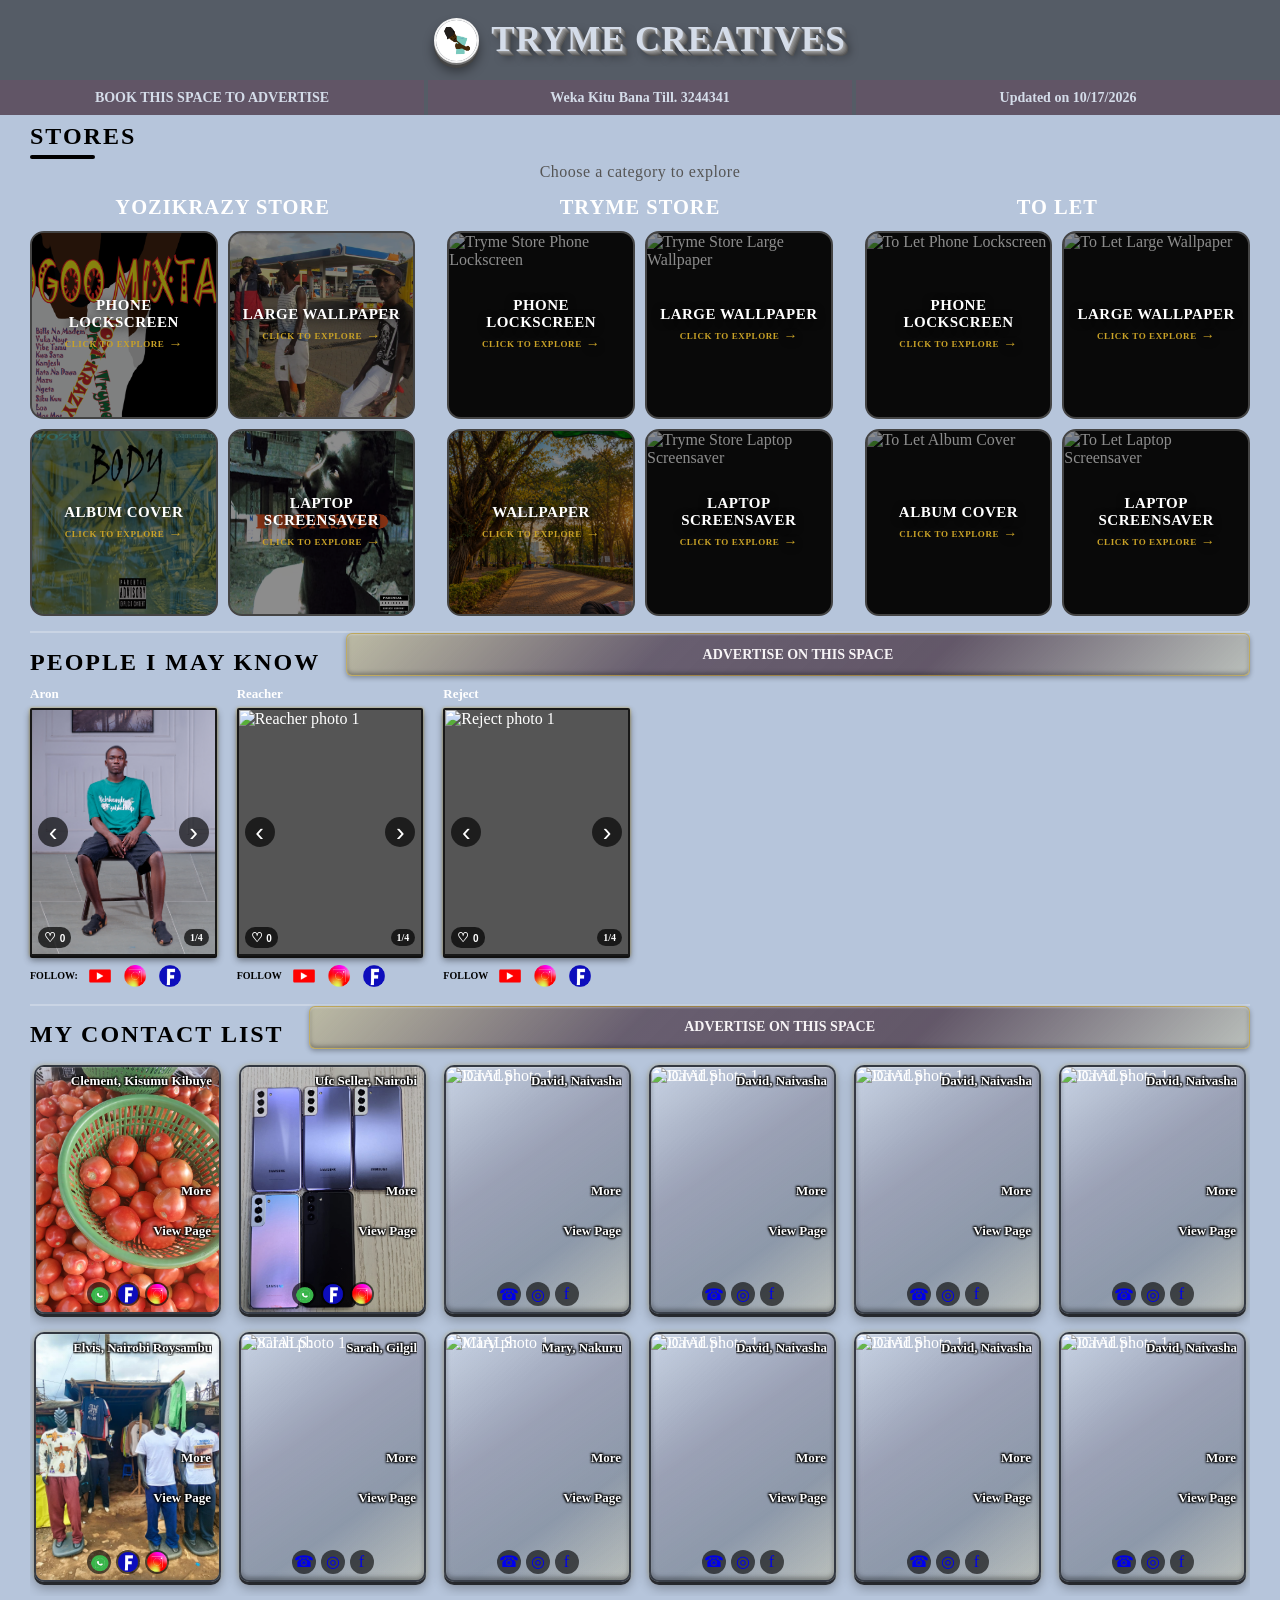
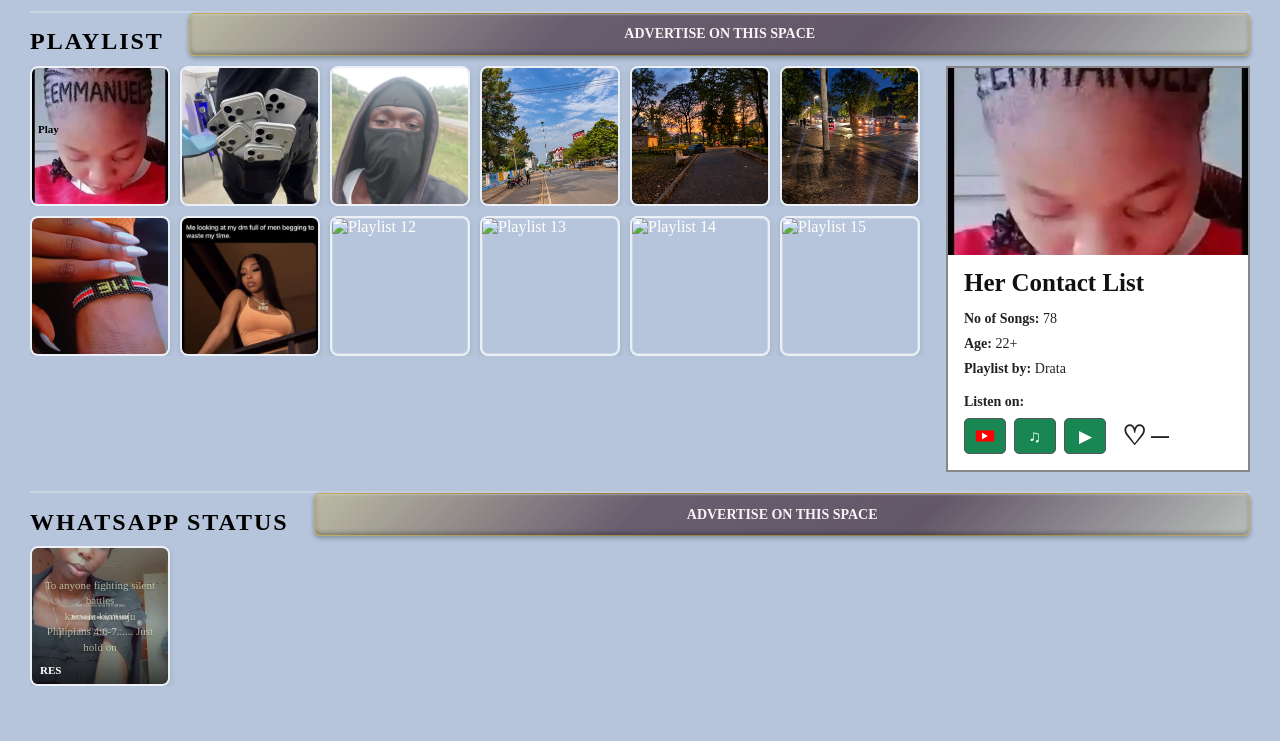
==== commit 791590ed: "Update print statement from 'Hello' to 'Goodbye'" ====
--- a/index.html
+++ b/index.html
@@ -3156,7 +3156,7 @@
         
 
         <div class="playlist-item" data-playlist="4">
-            <img src="YOUR-IMAGE-4.jpg" alt="Playlist 4">
+            <img src="6.png" alt="Playlist 4">
         </div>
     
 
@@ -3166,7 +3166,7 @@
         
 
         <div class="playlist-item" data-playlist="6">
-            <img src="YOUR-IMAGE-6.jpg" alt="Playlist 6">
+            <img src="2.png" alt="Playlist 6">
         </div>
         
 
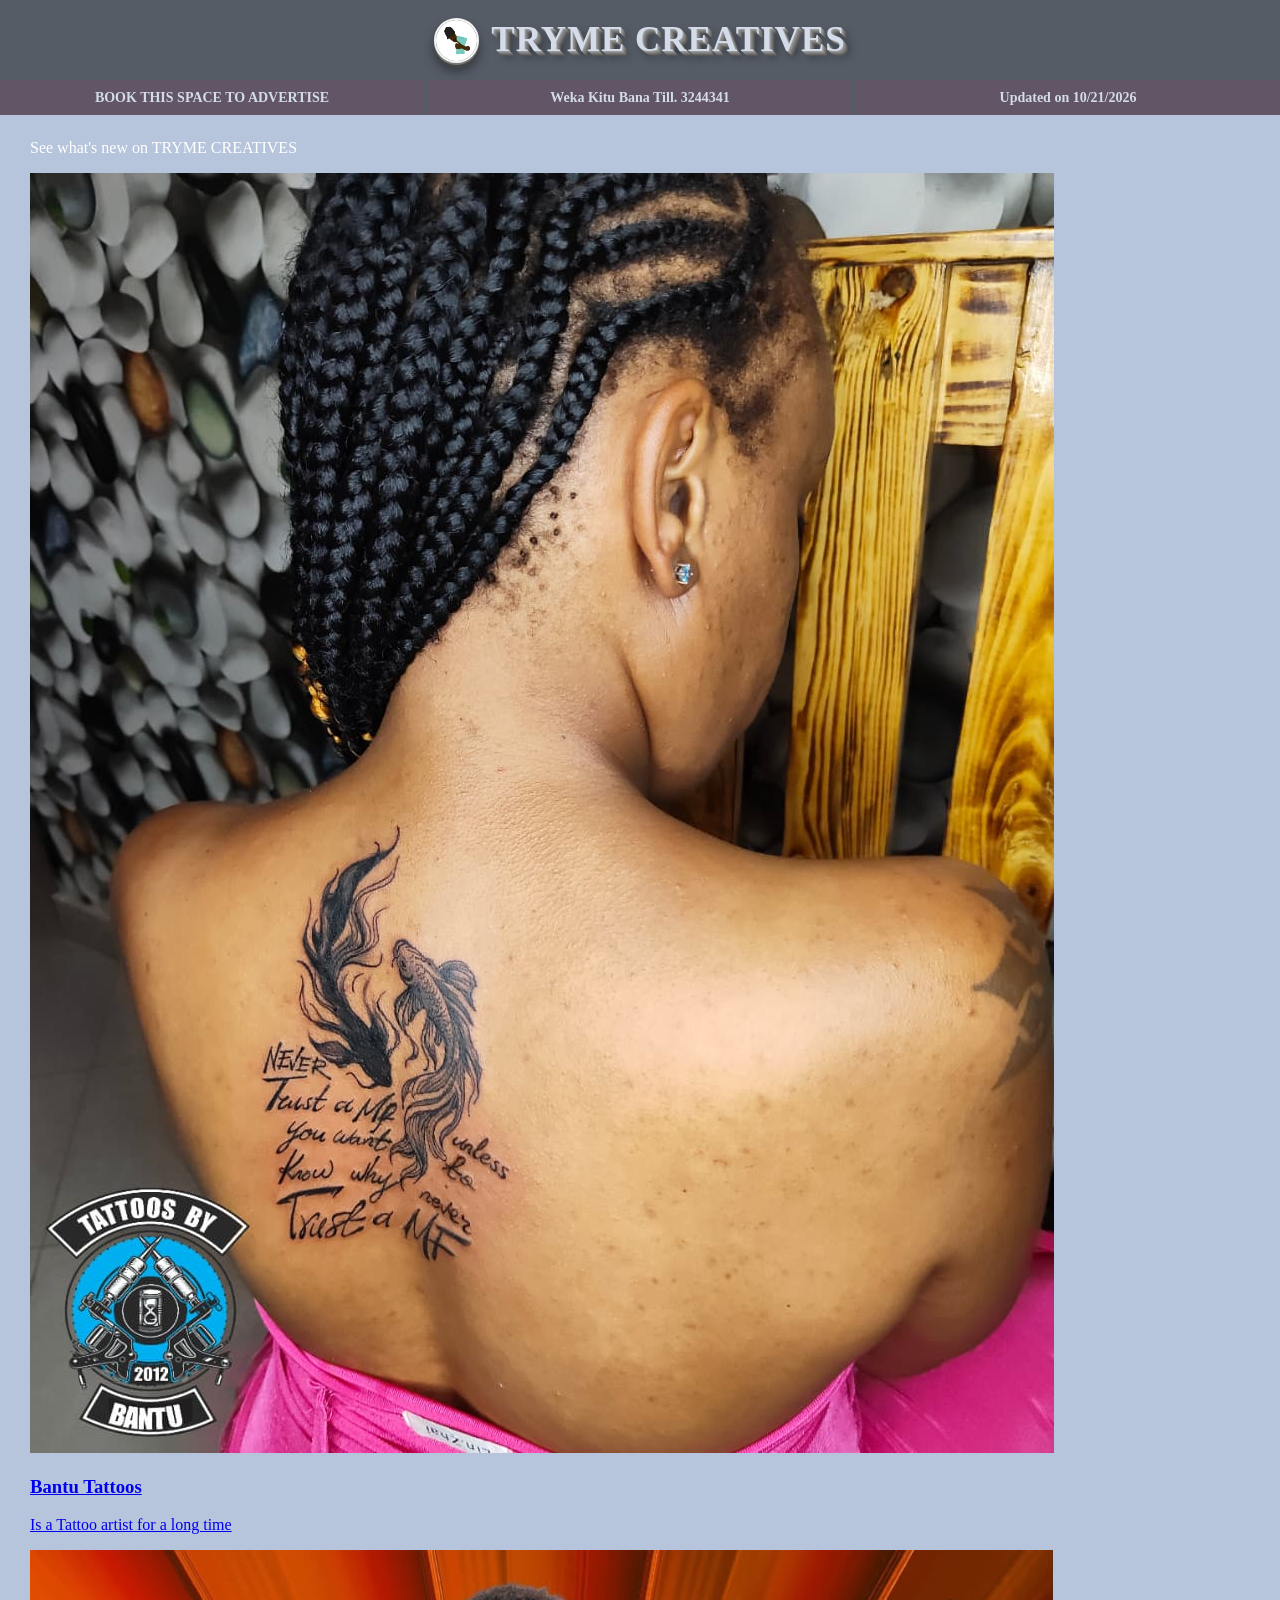
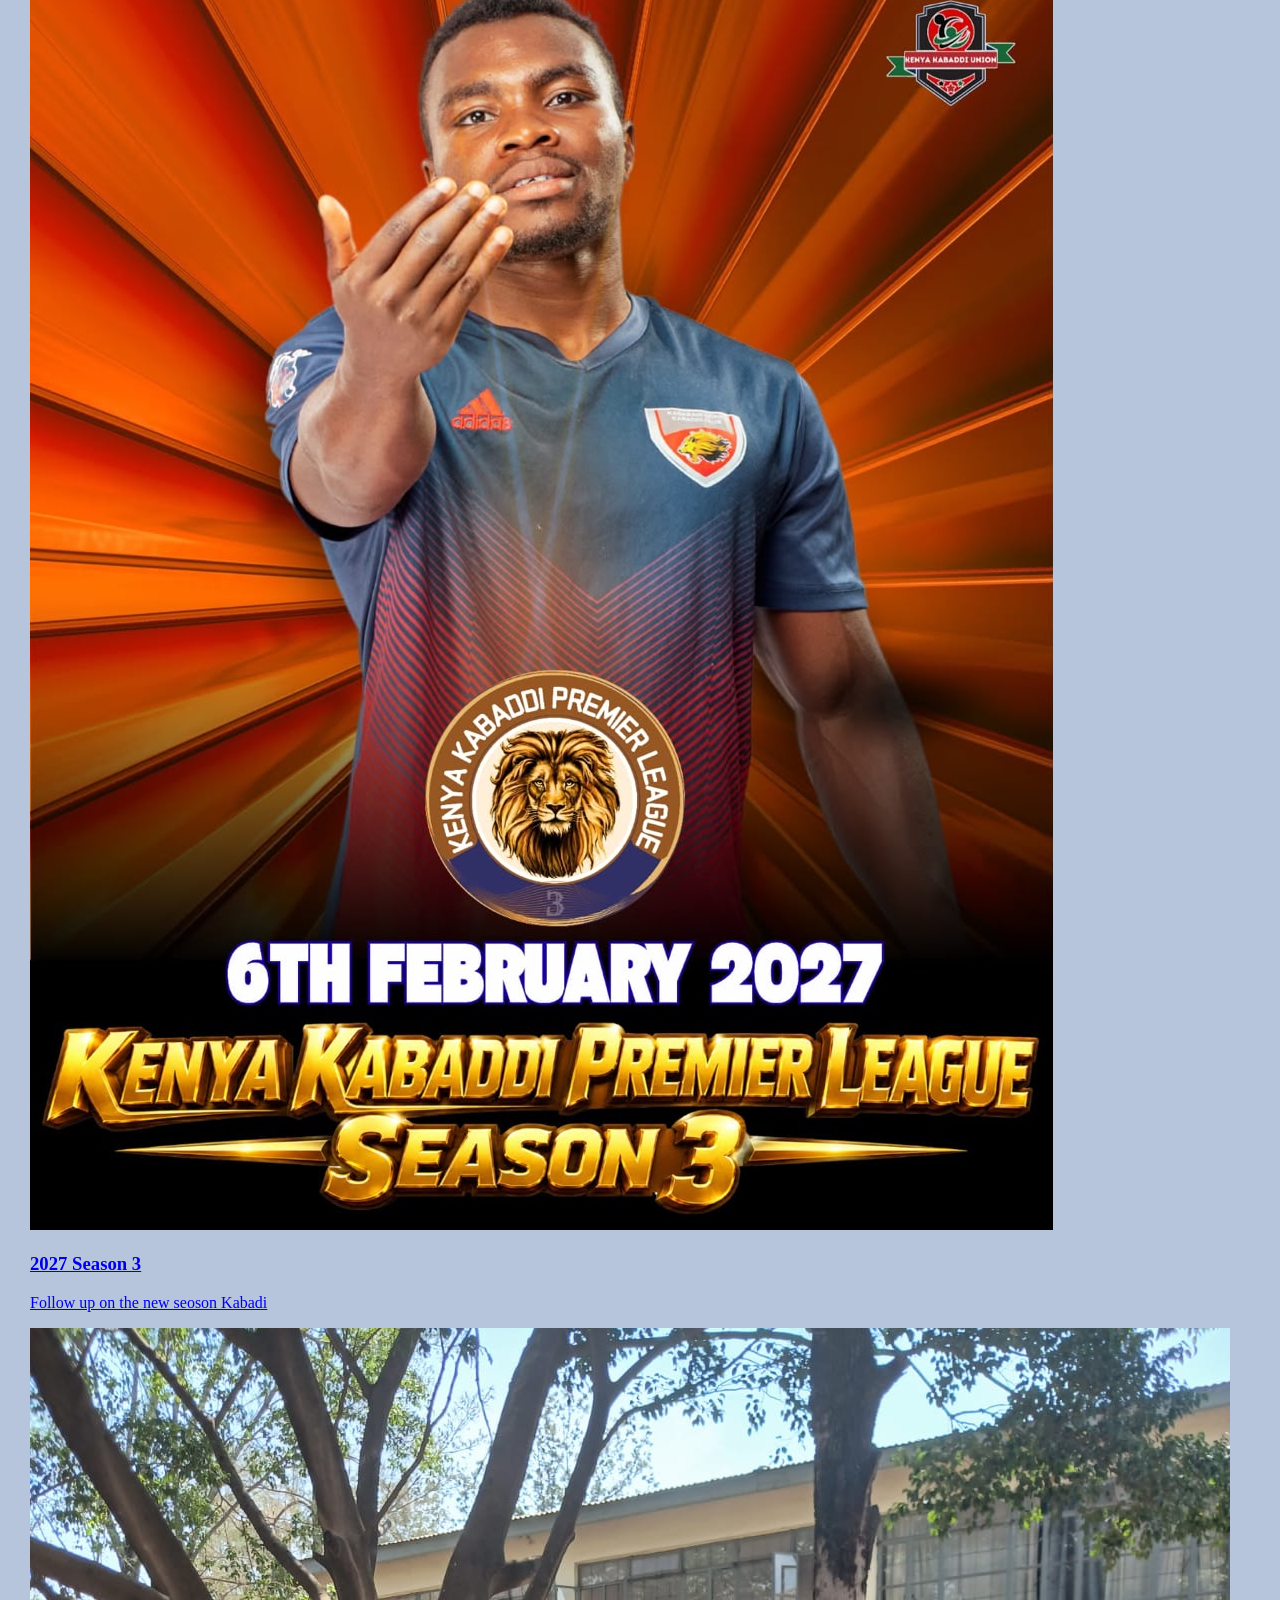
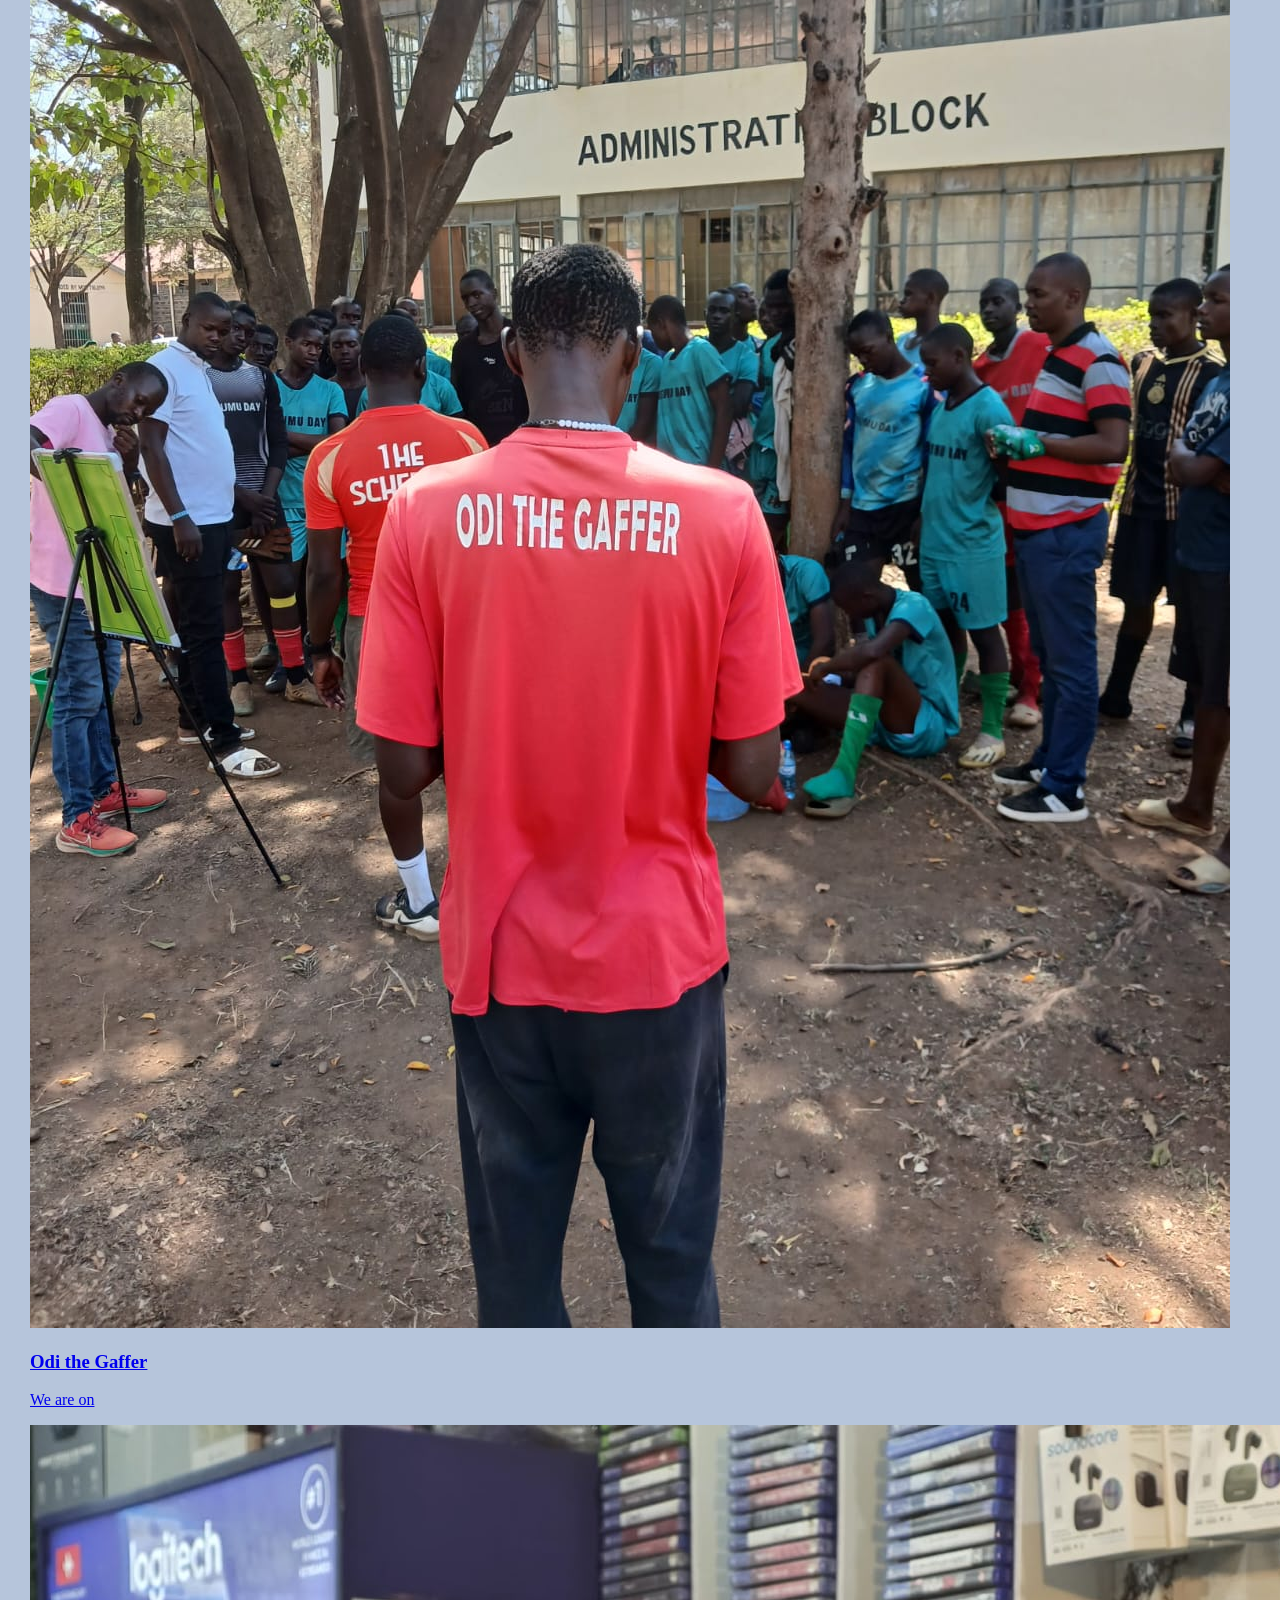
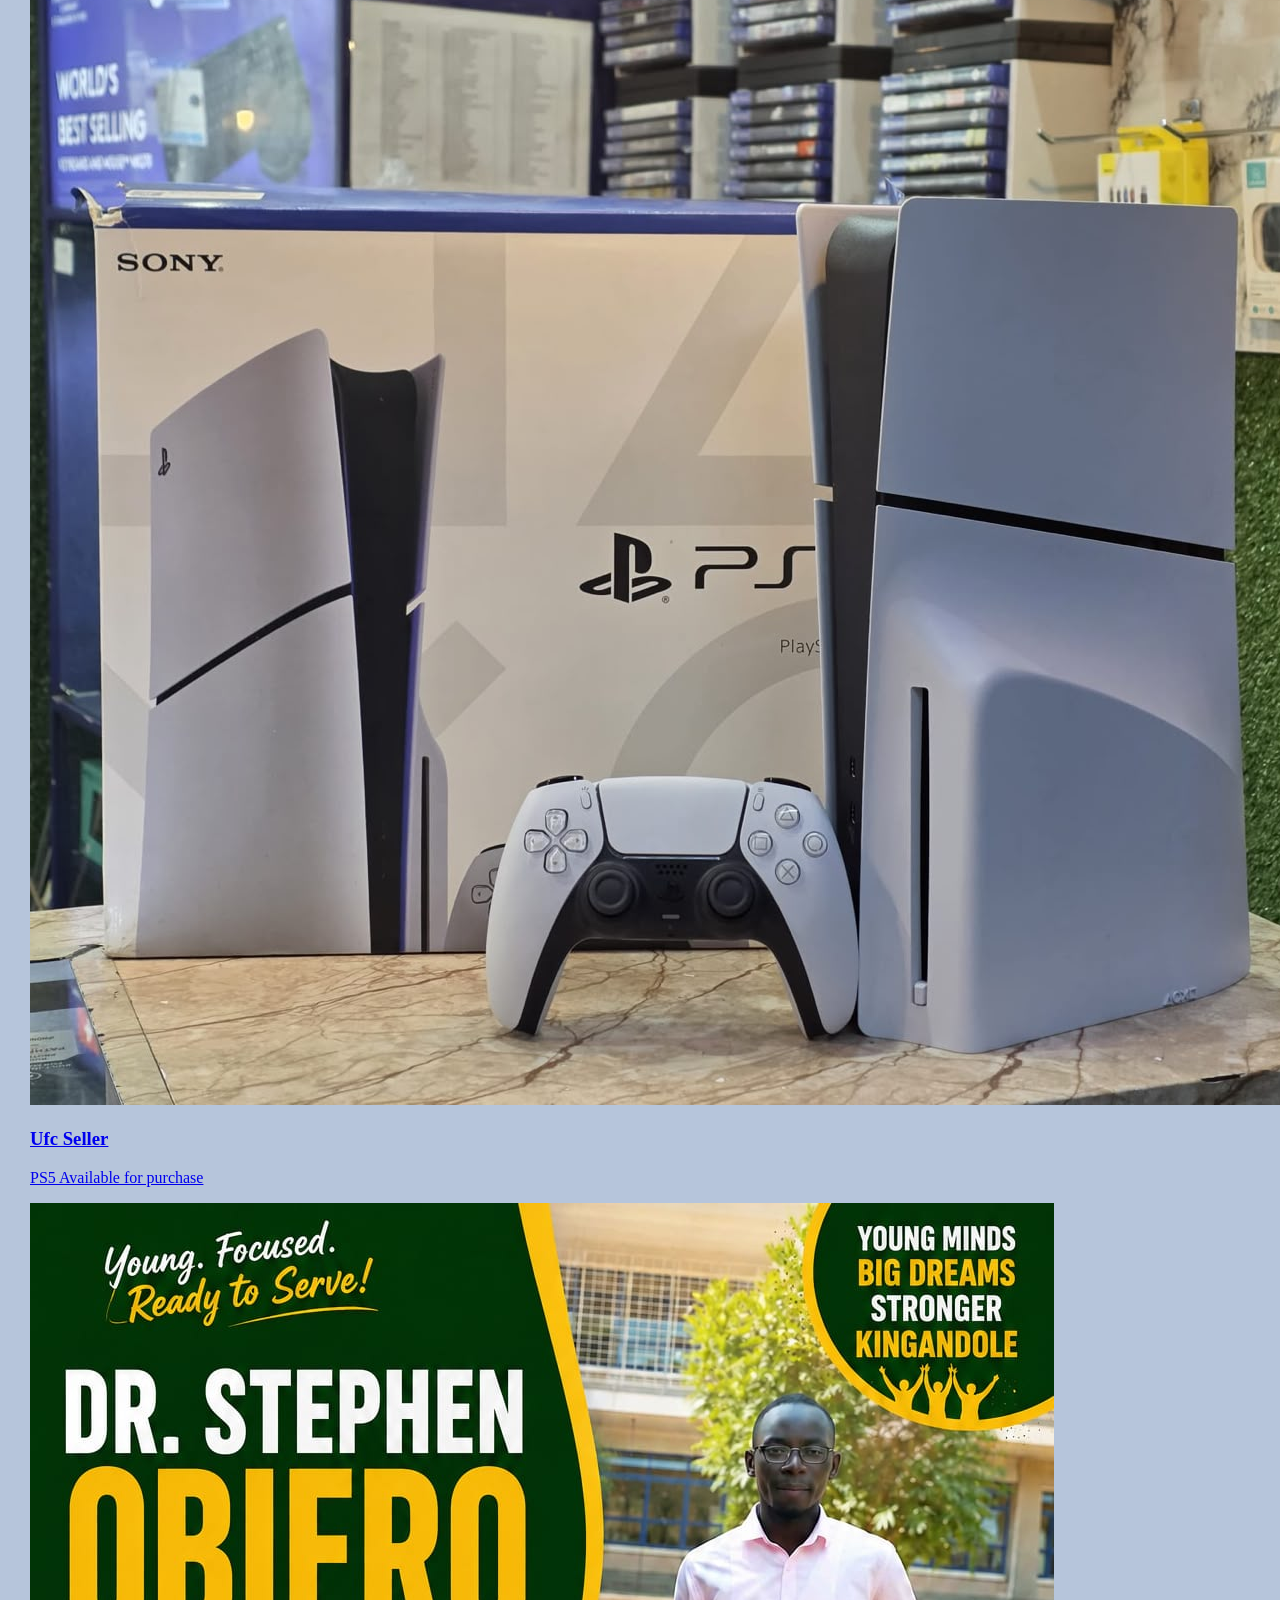
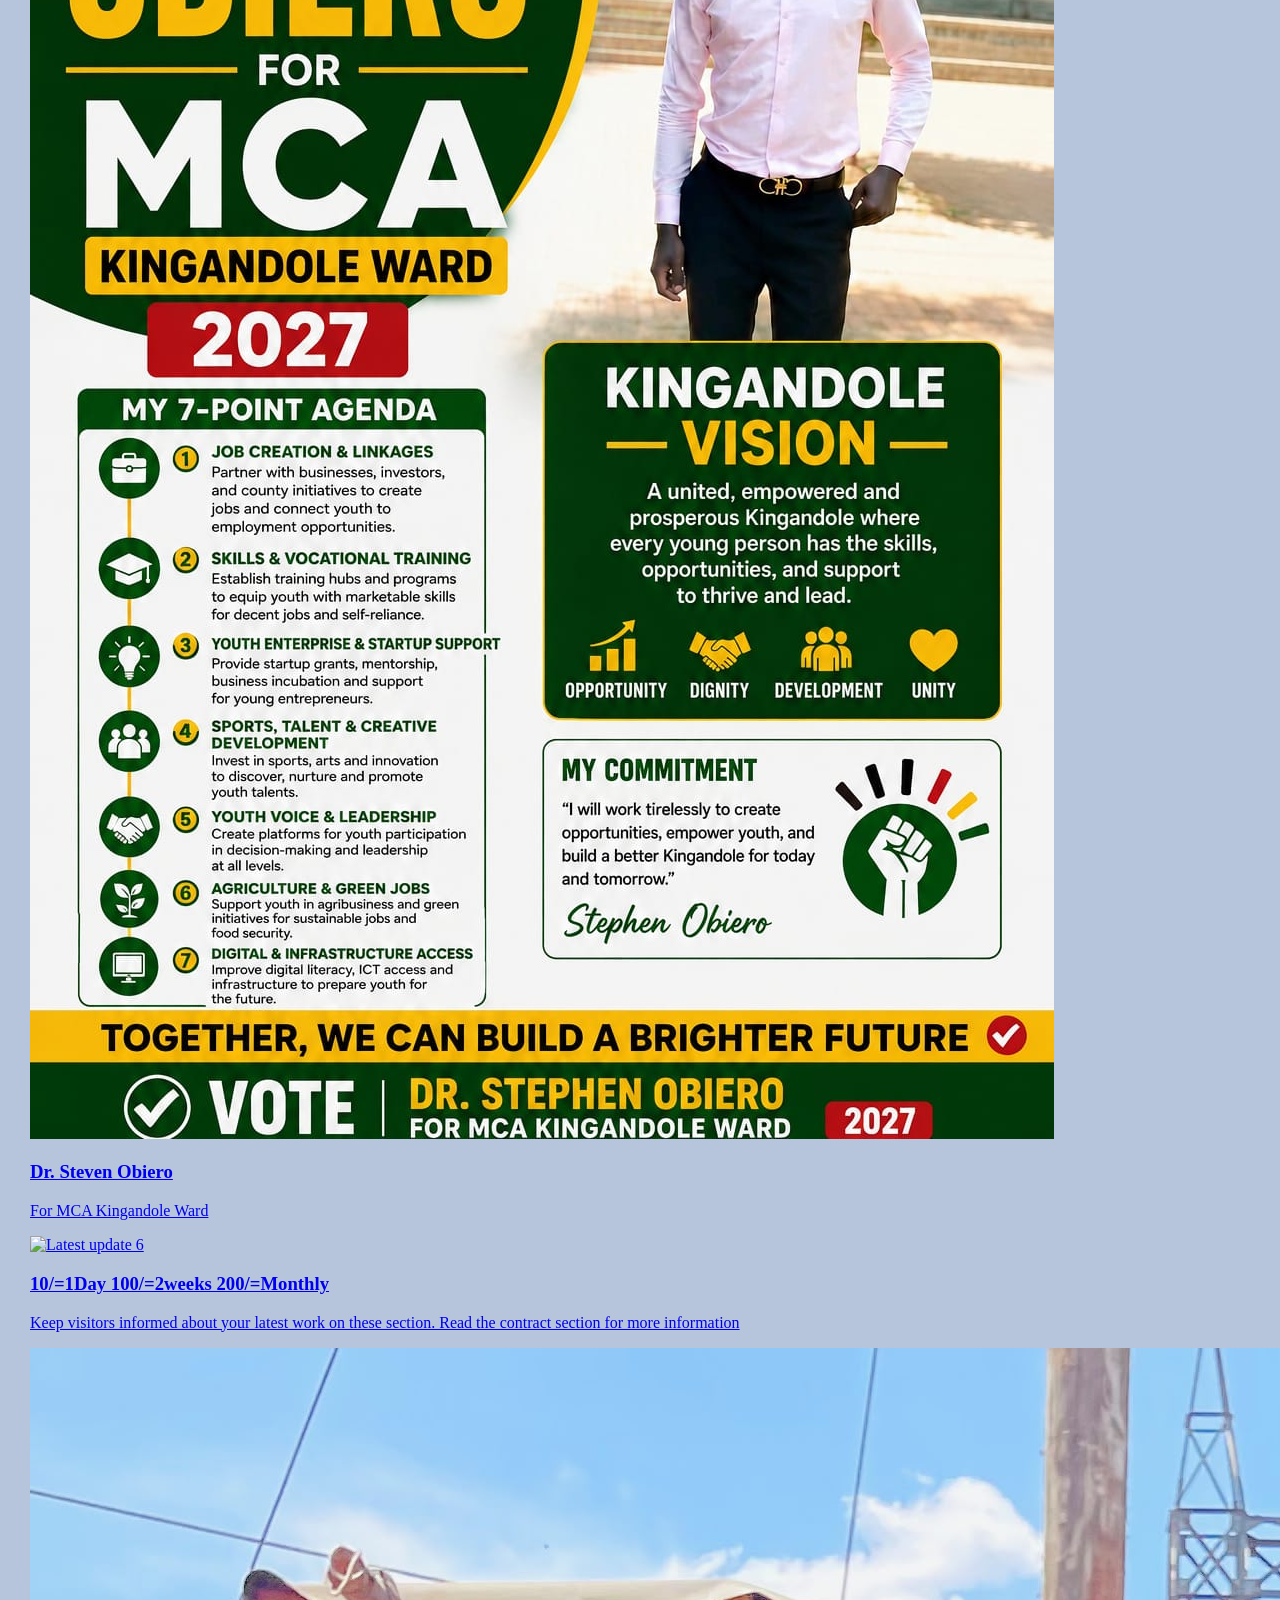
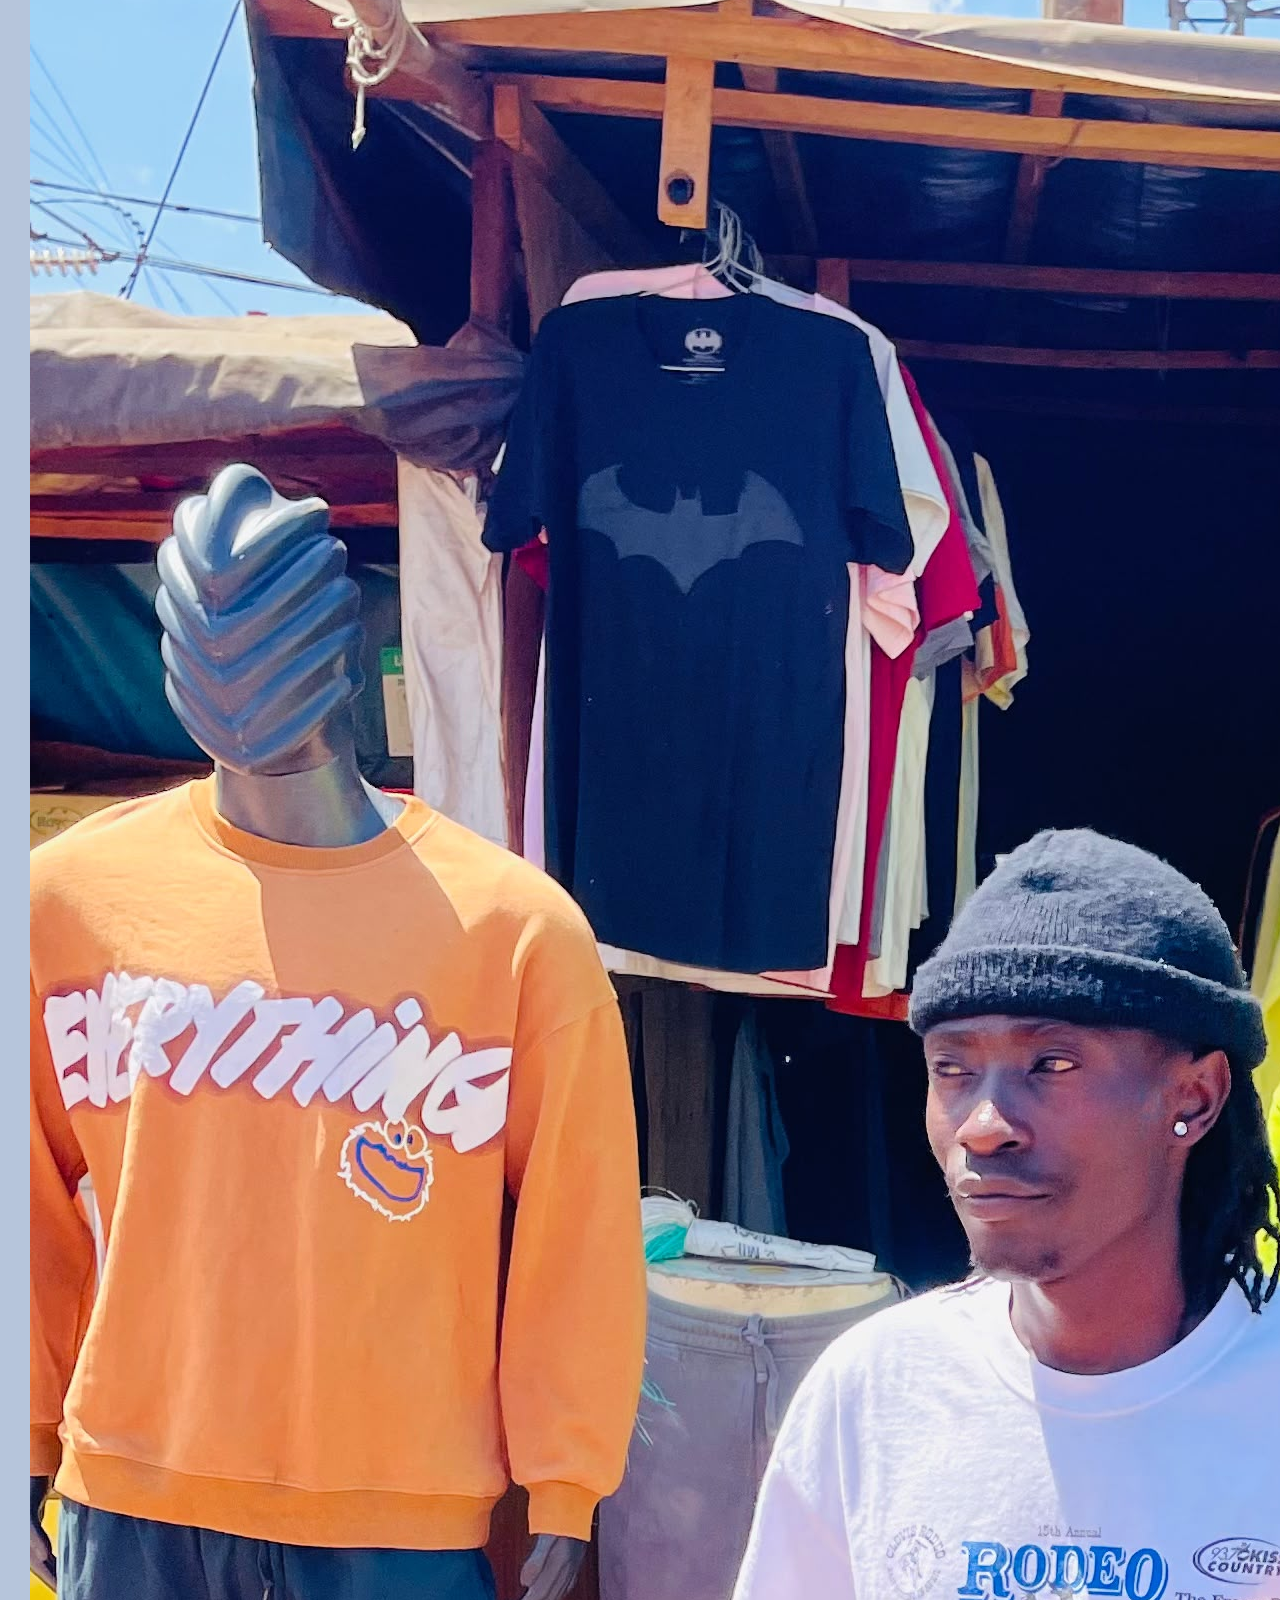
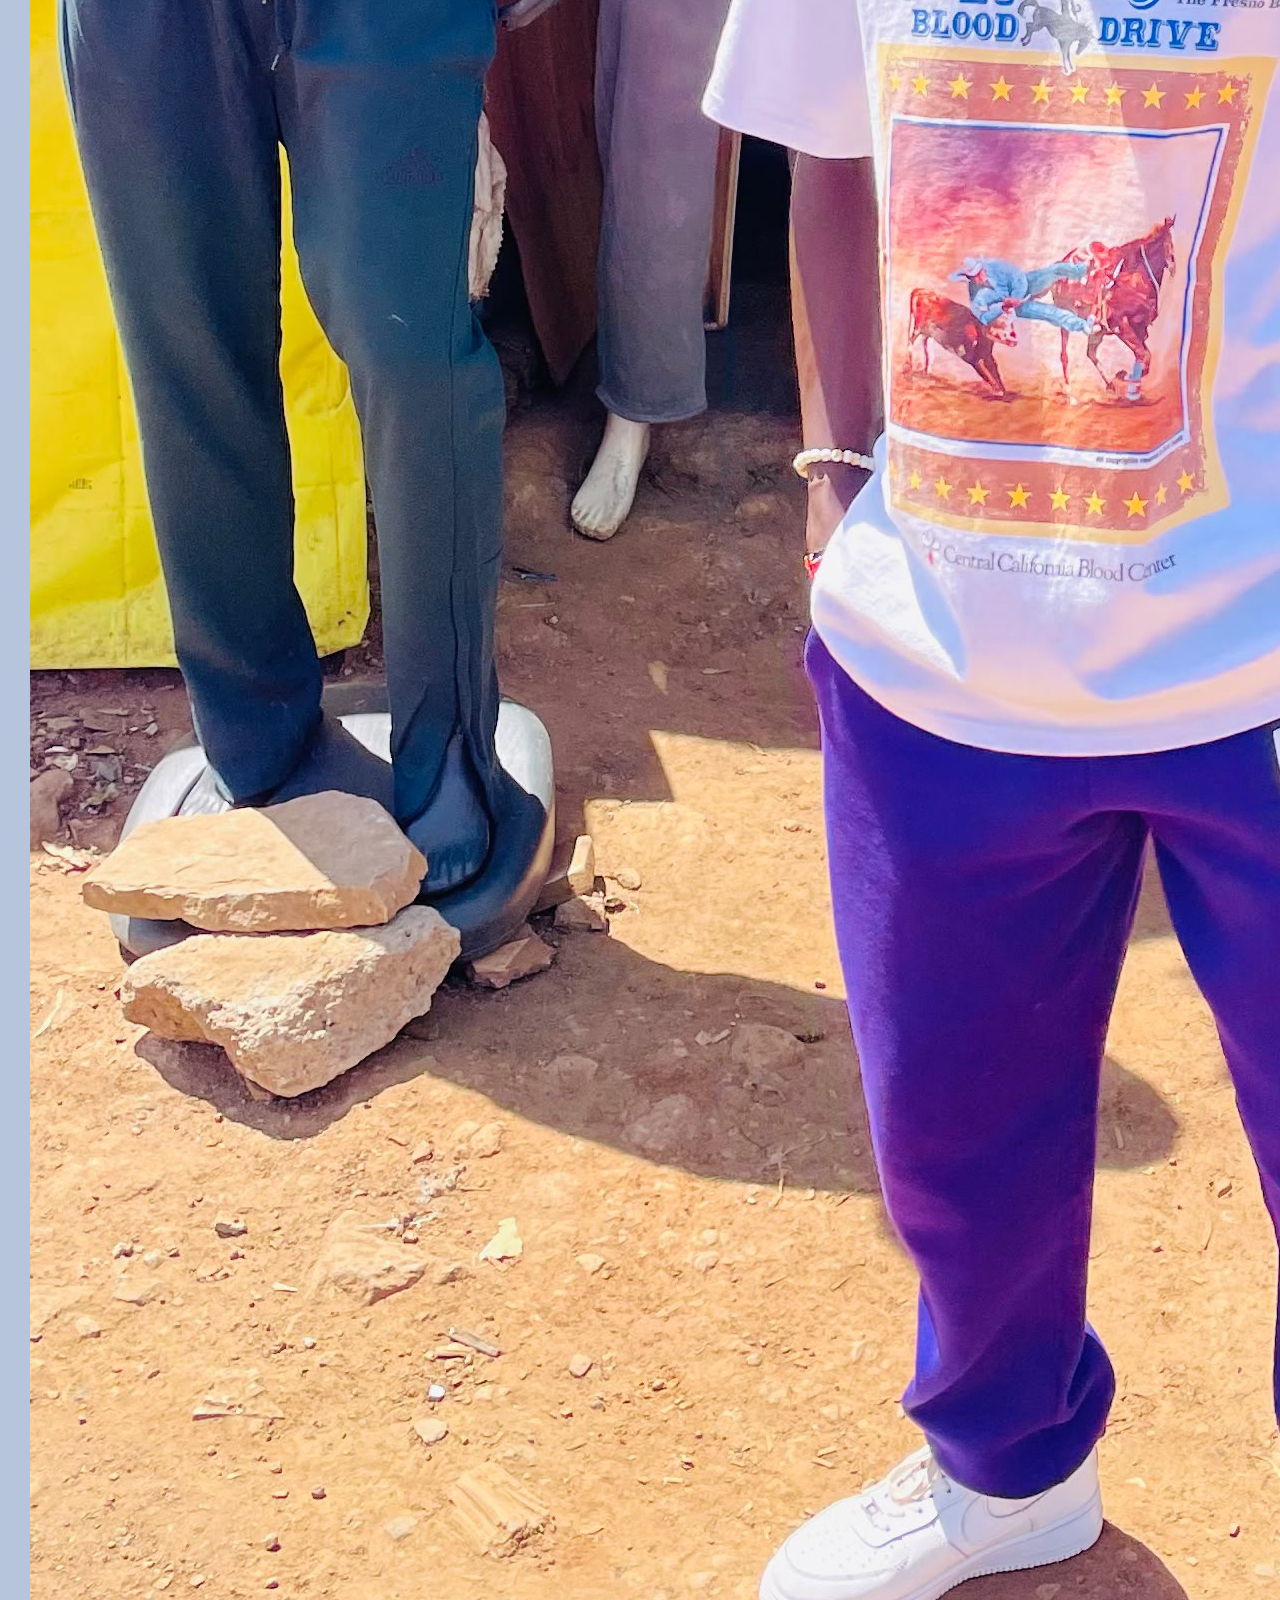
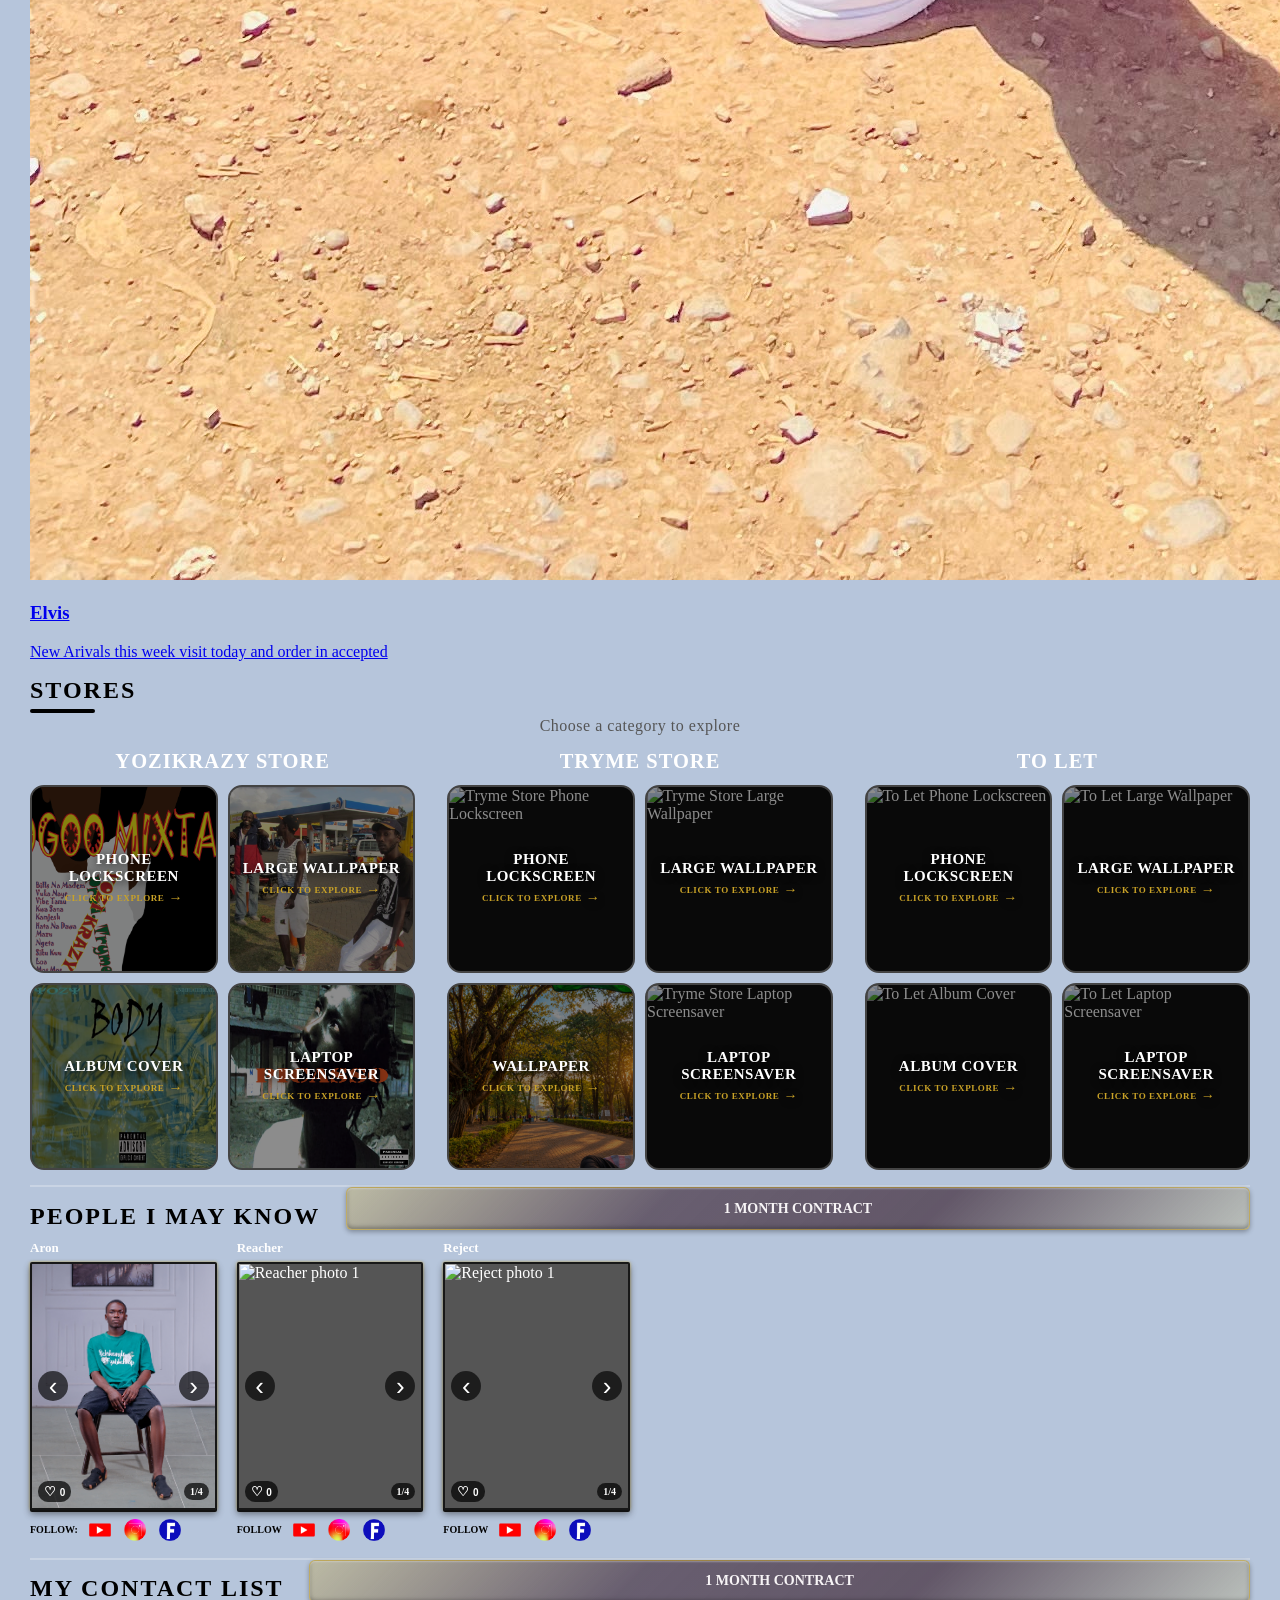
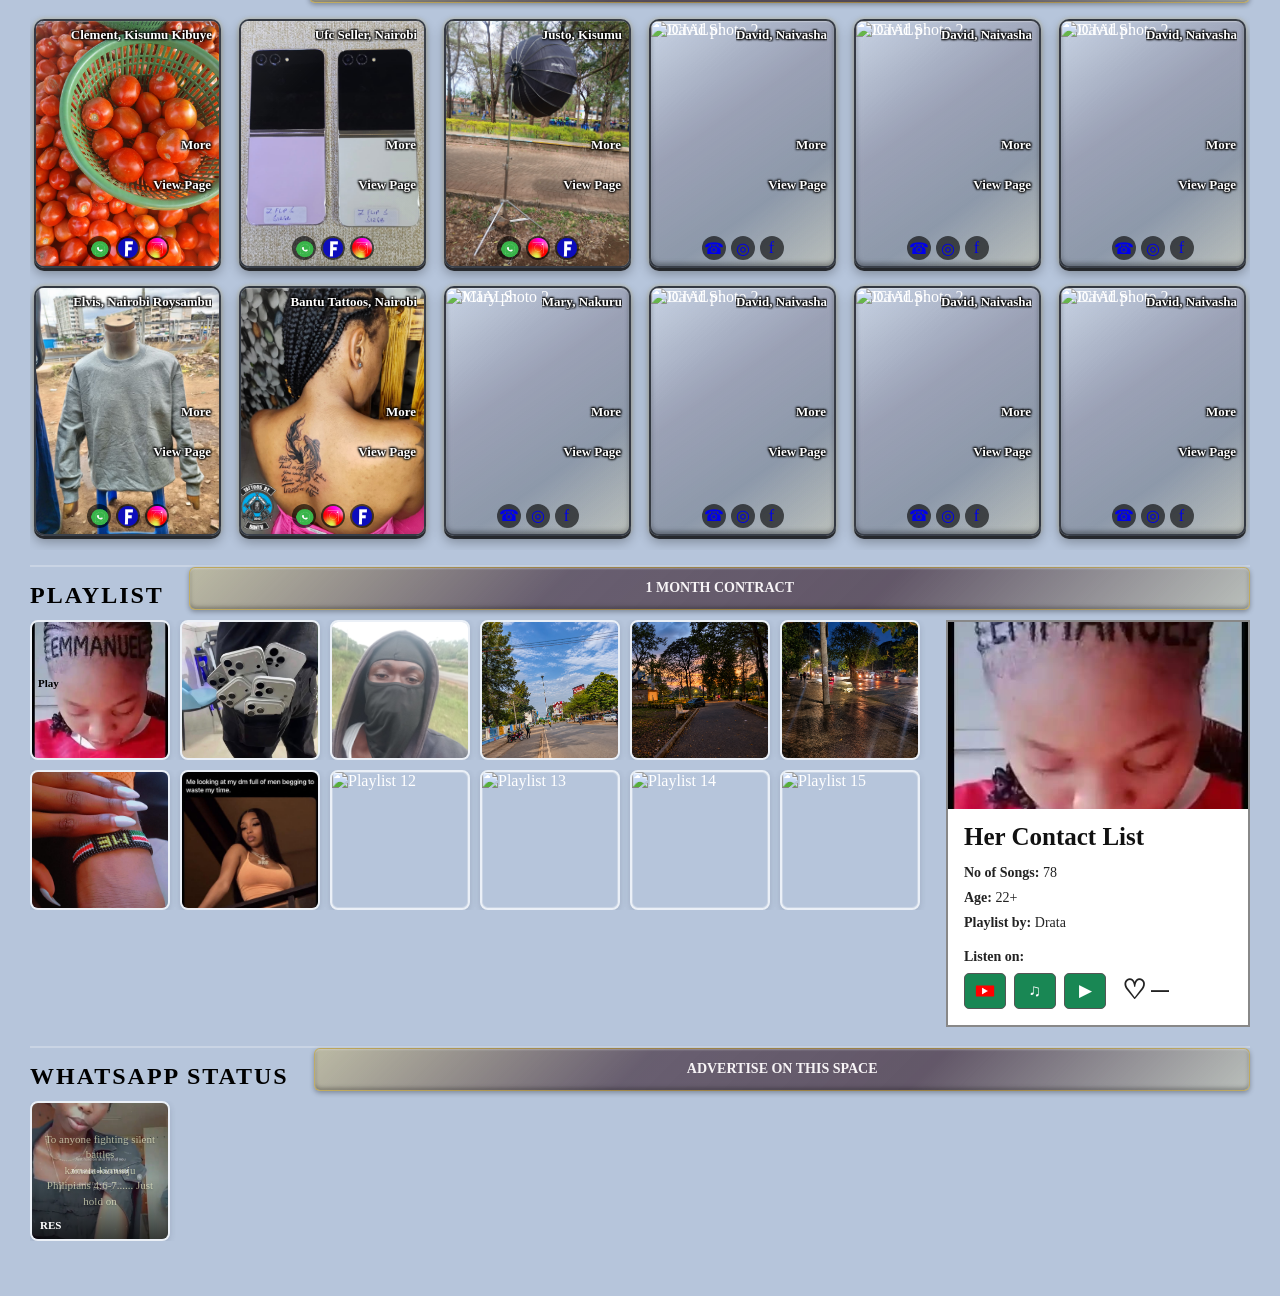
==== commit e68e506d: "Update fmt.Println output from 'Hello' to 'Goodbye'" ====
--- a/index.html
+++ b/index.html
@@ -51,7 +51,7 @@
             </div>
 
             <div class="advert-box">
-                Updated on 10/17/2026
+                Updated on 10/21/2026
             </div>
 
         </div>
@@ -64,6 +64,119 @@
          ===================================================== -->
 
     <main class="gallery">
+
+
+
+
+<!-- =========================================
+     LATEST UPDATES
+     ========================================= -->
+
+<section class="latest-updates">
+
+    <div class="latest-updates-heading">
+        
+        <p>See what's new on TRYME CREATIVES</p>
+    </div>
+
+    <div class="updates-carousel">
+
+        <div class="updates-track">
+
+            <!-- UPDATE 1 -->
+            <a href="#" class="update-card" role="button">
+                <img src="Bantu Tattoos MY CONTACT LIST 2.1.jpg" alt="Bantu Tattoos latest update">
+
+                <div class="update-caption">
+                    <h3>Bantu Tattoos</h3>
+                    <p>
+                        Is a Tattoo artist for a long time
+                    </p>
+                </div>
+            </a>
+
+            <!-- UPDATE 2 -->
+            <a href="#" class="update-card" role="button">
+                <img src="Helvic KABADI 1.jpg" alt="Latest update 2">
+
+                <div class="update-caption">
+                    <h3>2027 Season 3</h3>
+                    <p>
+                        Follow up on the new seoson Kabadi 
+                    </p>
+                </div>
+            </a>
+
+            <!-- UPDATE 3 -->
+           <a href="#" class="update-card" role="button">
+                <img src="Odi Jones 2.jpg" alt="Latest update 3">
+
+                <div class="update-caption">
+                    <h3>Odi the Gaffer</h3>
+                    <p>
+                        We are on
+                    </p>
+                </div>
+            </a>
+
+            <!-- UPDATE 4 -->
+            <a href="#" class="update-card" role="button">
+                <img src="ufc seller latest.jpg" alt="Latest update 4">
+
+                <div class="update-caption">
+                    <h3>Ufc Seller</h3>
+                    <p>
+                        PS5 Available for purchase
+                    </p>
+                </div>
+            </a>
+
+            <!-- UPDATE 5 -->
+            <a href="#" class="update-card" role="button">
+                <img src="Dr. Steven Obiero.jpg" alt="Latest update 5">
+
+                <div class="update-caption">
+                    <h3>Dr. Steven Obiero</h3>
+                    <p>
+                        For MCA Kingandole Ward
+                    </p>
+                </div>
+            </a>
+
+            <!-- UPDATE 6 -->
+            <a href="#" class="update-card" role="button">
+                <img src="About.jpg" alt="Latest update 6">
+
+                <div class="update-caption">
+                    <h3>10/=1Day 100/=2weeks 200/=Monthly</h3>
+                    <p>
+                        Keep visitors informed about your latest work on these section. Read the contract section for more information
+                    </p>
+                </div>
+            </a>
+
+            <!-- UPDATE 7 -->
+            <a href="#" class="update-card">
+                <img src="Elvis Roysambu 6.jpg" alt="Latest update 7">
+                <div class="update-caption">
+                    <h3>Elvis</h3>
+                    <p>
+                        New Arivals this week visit today and order in accepted
+                    </p>
+                </div>
+            </a>
+
+
+        </div>
+
+    </div>
+
+</section>
+
+<!-- END LATEST UPDATES -->
+
+
+
 
         <h2>STORES</h2>
 
@@ -1308,7 +1421,7 @@
 
 
         <!-- =================================================
-             CONTACT 4 — SARAH
+             CONTACT 4 — BANTU TATTOOS
              ================================================= -->
 
         <div class="contact-card">
@@ -1317,22 +1430,22 @@
             <div class="contact-slides">
 
                 <img
-                    src="contact4-1.jpg"
+                    src="Bantu Tattoos MY CONTACT LIST 1.jpg"
                     alt="Sarah photo 1"
                 >
 
                 <img
-                    src="contact4-2.jpg"
+                    src="Bantu Tattoos MY CONTACT LIST 2.1.jpg"
                     alt="Sarah photo 2"
                 >
 
                 <img
-                    src="contact4-3.jpg"
+                    src="Bantu Tattoos MY CONTACT LIST 3.jpg"
                     alt="Sarah photo 3"
                 >
 
                 <img
-                    src="contact4-4.jpg"
+                    src="Bantu Tattoos MY CONTACT LIST 4.jpg"
                     alt="Sarah photo 4"
                 >
 
@@ -1341,7 +1454,7 @@
 
             <!-- NAME + LOCATION -->
             <div class="contact-card-name">
-                Sarah, Gilgil
+                Bantu Tattoos, Nairobi
             </div>
 
 
@@ -1360,12 +1473,12 @@
 
                 <div class="contact-expanded-line">
                     <span>Contact:</span>
-                    <strong>0700 111 222</strong>
+                    <strong>07** *** ***</strong>
                 </div>
 
                 <div class="contact-expanded-line">
                     <span>Location:</span>
-                    <strong>Gilgil</strong>
+                    <strong>Nairobi</strong>
                 </div>
 
                 <div class="contact-expanded-line">
@@ -1394,28 +1507,34 @@
 
                 <div class="contact-socials">
 
-                    <a
-                        href="#"
-                        class="social-icon whatsapp"
-                        aria-label="WhatsApp"
-                    >
-                        ☎
-                    </a>
-
-                    <a
-                        href="#"
-                        class="social-icon instagram"
-                        aria-label="Instagram"
-                    >
-                        ◎
-                    </a>
-
-                    <a
-                        href="#"
-                        class="social-icon facebook"
-                        aria-label="Facebook"
-                    >
-                        f
+                  <a
+                        href="#"
+                        aria-label="Phone"
+                    >
+                        <img
+                            src="Whatsapp Icon-01.png"
+                            alt="Phone"
+                        >
+                    </a>
+
+                    <a
+                        href="#"
+                        aria-label="Phone"
+                    >
+                        <img
+                            src="Instagram Icons-01.png"
+                            alt="Phone"
+                        >
+                    </a>
+
+                   <a
+                        href="#"
+                        aria-label="Phone"
+                    >
+                        <img
+                            src="Facebook Icon-01.png"
+                            alt="Phone"
+                        >
                     </a>
 
                 </div>
@@ -1427,7 +1546,7 @@
 
 
         <!-- =================================================
-             CONTACT 5 — DAVID
+             CONTACT 5 — JUSTO
              ================================================= -->
 
         <div class="contact-card">
@@ -1436,22 +1555,22 @@
             <div class="contact-slides">
 
                 <img
-                    src="contact5-1.jpg"
+                    src="Justo photographer 1.jpg"
                     alt="David photo 1"
                 >
 
                 <img
-                    src="contact5-2.jpg"
+                    src="Justo photographer 2.jpg"
                     alt="David photo 2"
                 >
 
                 <img
-                    src="contact5-3.jpg"
+                    src="Justo photographer 3.jpg"
                     alt="David photo 3"
                 >
 
                 <img
-                    src="contact5-4.jpg"
+                    src="Justo photographer 4.jpg"
                     alt="David photo 4"
                 >
 
@@ -1460,7 +1579,7 @@
 
             <!-- NAME + LOCATION -->
             <div class="contact-card-name">
-                David, Naivasha
+                Justo, Kisumu
             </div>
 
 
@@ -1479,17 +1598,17 @@
 
                 <div class="contact-expanded-line">
                     <span>Contact:</span>
-                    <strong>0711 333 444</strong>
+                    <strong>07** *** ***</strong>
                 </div>
 
                 <div class="contact-expanded-line">
                     <span>Location:</span>
-                    <strong>Naivasha</strong>
+                    <strong>Kisumu</strong>
                 </div>
 
                 <div class="contact-expanded-line">
                     <span>Status:</span>
-                    <strong>CLOSED</strong>
+                    <strong>Open</strong>
                 </div>
 
             </div>
@@ -1513,28 +1632,34 @@
 
                 <div class="contact-socials">
 
-                    <a
-                        href="#"
-                        class="social-icon whatsapp"
-                        aria-label="WhatsApp"
-                    >
-                        ☎
-                    </a>
-
-                    <a
-                        href="#"
-                        class="social-icon instagram"
-                        aria-label="Instagram"
-                    >
-                        ◎
-                    </a>
-
-                    <a
-                        href="#"
-                        class="social-icon facebook"
-                        aria-label="Facebook"
-                    >
-                        f
+                  <a
+                        href="#"
+                        aria-label="Phone"
+                    >
+                        <img
+                            src="Whatsapp Icon-01.png"
+                            alt="Phone"
+                        >
+                    </a>
+
+                    <a
+                        href="#"
+                        aria-label="Phone"
+                    >
+                        <img
+                            src="Instagram Icons-01.png"
+                            alt="Phone"
+                        >
+                    </a>
+
+                    <a
+                        href="#"
+                        aria-label="Phone"
+                    >
+                        <img
+                            src="Facebook Icon-01.png"
+                            alt="Phone"
+                        >
                     </a>
 
                 </div>
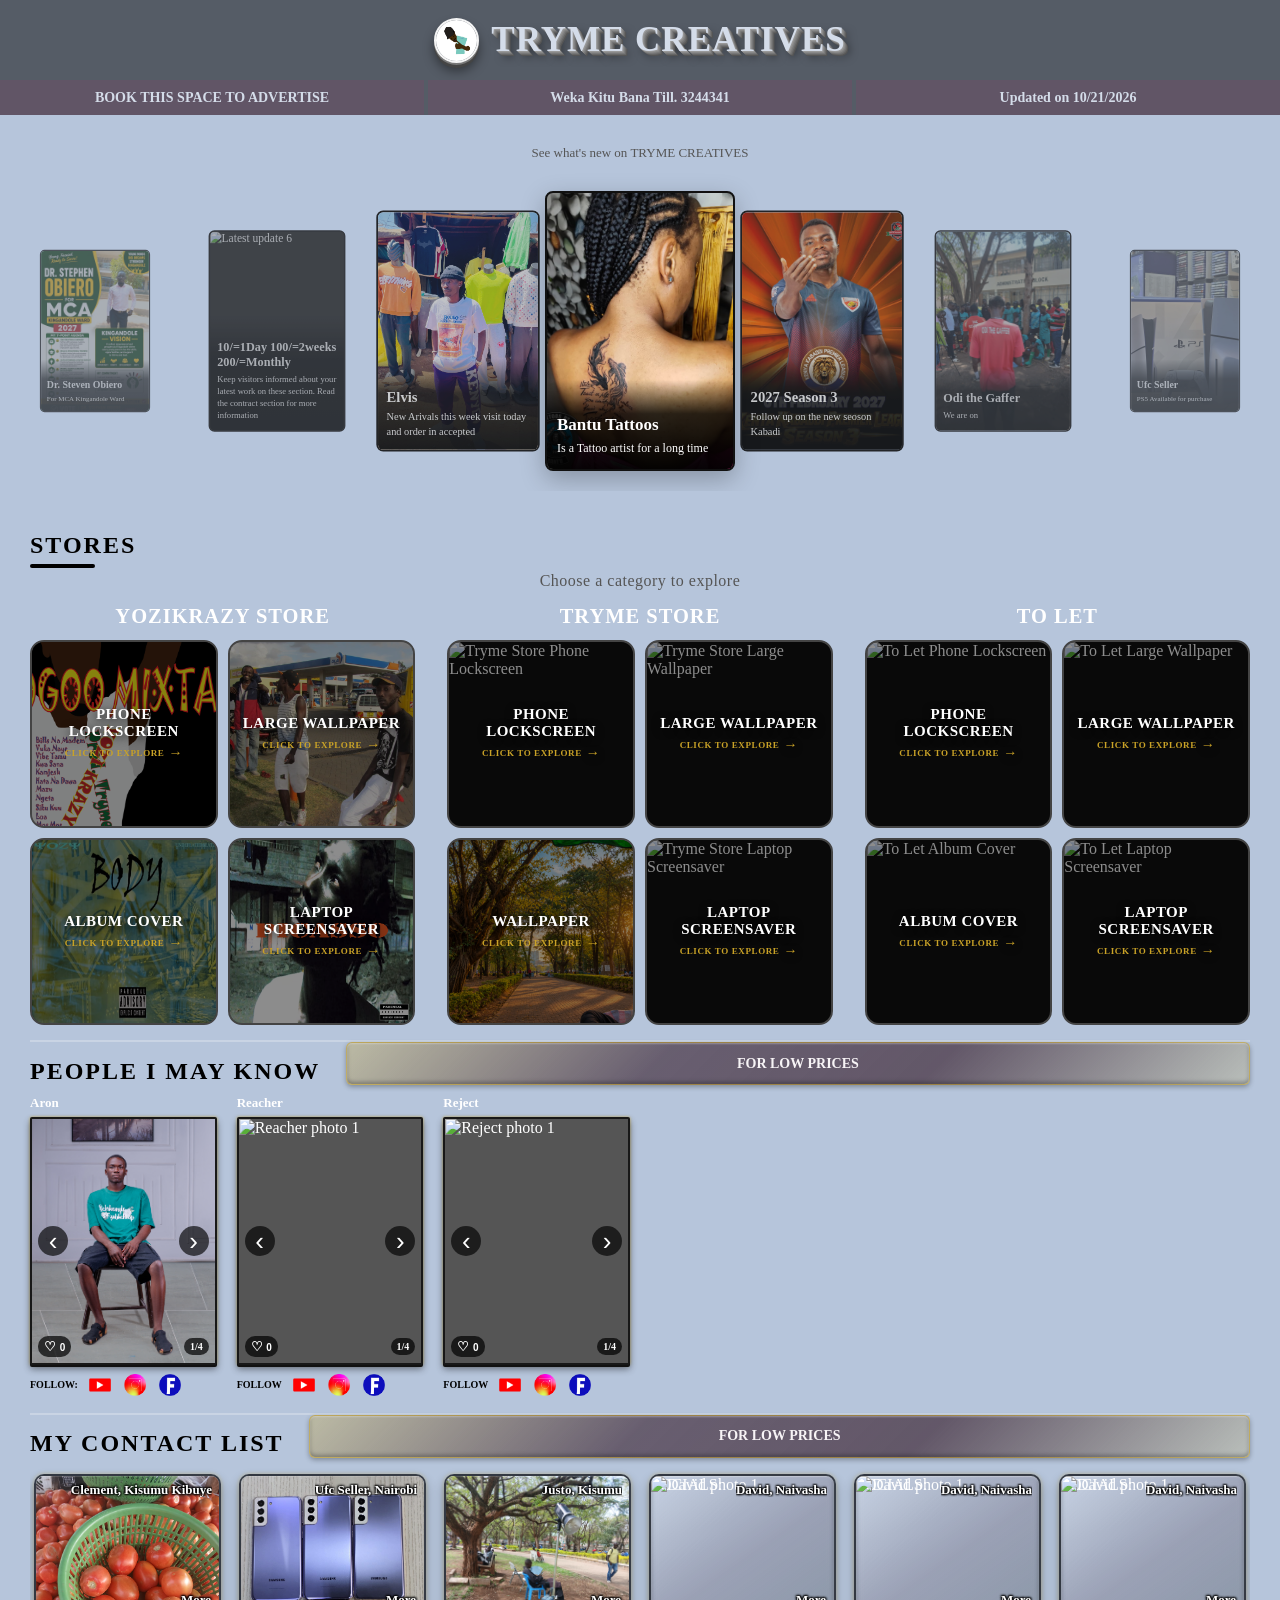
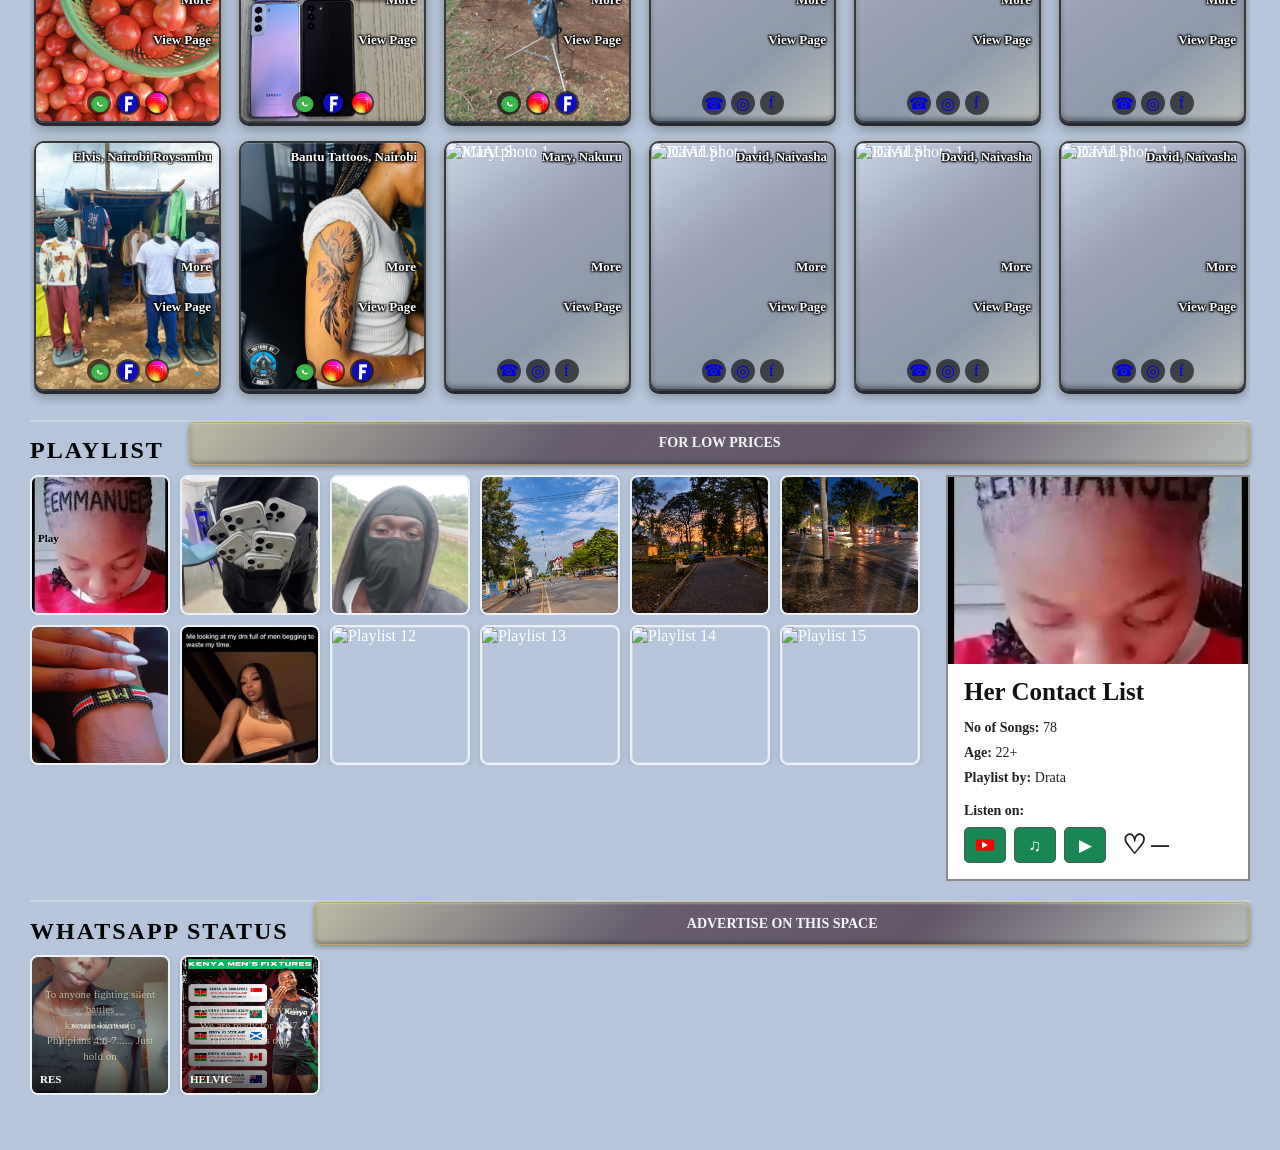
==== commit 5027f6bc: "Update index.html" ====
--- a/index.html
+++ b/index.html
@@ -3503,12 +3503,70 @@
 
 </div>
 
+
+<!-- WHATSAPP STATUS CARD 2 -->
+<div class="whatsapp-status-card">
+
+    <img
+        class="whatsapp-status-image status-active"
+        src="Helvic KABADI 2.jpg"
+        alt="WhatsApp Status photo"
+    >
+
+    <video class="whatsapp-status-video" muted playsinline preload="metadata">
+        <source src="Helvic KABADI 4.mp4" type="video/mp4">
+    </video>
+
+
+    <img
+        class="whatsapp-status-image"
+        src="Helvic KABADI 3.jpg"
+        alt="WhatsApp Status photo"
+    >
+
+    <img
+        class="whatsapp-status-image"
+        src="Helvic KABADI 1.jpg"
+        alt="WhatsApp Status photo"
+    >
+
+    <video class="whatsapp-status-video" muted playsinline preload="metadata">
+        <source src="Helvic KABADI 5.mp4" type="video/mp4">
+    </video>
+
+    <img
+        class="whatsapp-status-image"
+        src="Helvic KABADI 2.jpg"
+        alt="WhatsApp Status photo"
+    >
+
+    
+
+    
+
+    <video class="whatsapp-status-video" muted playsinline preload="metadata">
+        <source src="Helvic KABADI 6.mp4" type="video/mp4">
+    </video>
+
+    <div class="whatsapp-status-message">
+        Kabadi kenya arriving. We are ready for 2027. The fixture is out.
+    </div>
+
+    <div class="whatsapp-status-card-text">
+        <span>HELVIC</span>
+    </div>
+
 </div>
 
 
+
+
 </div>
 
 
+</div>
+
+
 </section>
 
 
--- a/TRYME.css
+++ b/TRYME.css
@@ -2619,6 +2619,181 @@
 
 
 
+/* =========================================
+   LATEST UPDATES
+   ========================================= */
+
+.latest-updates {
+    width: 100%;
+    max-width: 1200px;
+    margin: 12px auto 25px;
+    padding: 10px 12px 16px;
+    box-sizing: border-box;
+    overflow: hidden;
+    color: #111;
+}
+
+.latest-updates-heading {
+    text-align: center;
+    margin-bottom: 10px;
+}
+
+.latest-updates-heading h2 {
+    margin: 0 0 5px;
+    color: #000;
+    font-size: clamp(16px, 2vw, 26px);
+    font-weight: 800;
+    letter-spacing: 2px;
+}
+
+.latest-updates-heading p {
+    margin: 0;
+    color: #555;
+    font-size: 13px;
+}
+
+/* Carousel window */
+.updates-carousel {
+    position: relative;
+    width: 100%;
+    height: 370px;
+    overflow: hidden;
+    display: flex;
+    align-items: center;
+    justify-content: center;
+}
+
+/* JavaScript will position the cards inside this track */
+.updates-track {
+    position: relative;
+    width: 100%;
+    height: 100%;
+}
+
+/* Individual portrait card */
+.update-card {
+    position: absolute;
+    top: 50%;
+    left: 50%;
+    display: block;
+
+    width: 220px;
+    height: 330px;
+
+    overflow: hidden;
+    box-sizing: border-box;
+    border: 2px solid #111;
+    border-radius: 8px;
+    background: #222;
+    color: #fff;
+    text-decoration: none;
+
+    transform: translate(-50%, -50%) scale(.55);
+    opacity: .35;
+    z-index: 1;
+
+    transition:
+        left .45s ease,
+        transform .45s ease,
+        opacity .45s ease,
+        filter .45s ease,
+        box-shadow .45s ease;
+}
+
+.update-card img {
+    display: block;
+    width: 100%;
+    height: 100%;
+    object-fit: cover;
+    object-position: center;
+}
+
+/* Caption remains at the bottom of the image */
+.update-caption {
+    position: absolute;
+    left: 0;
+    right: 0;
+    bottom: 0;
+    z-index: 2;
+
+    padding: 35px 10px 12px;
+    color: #fff;
+    overflow-wrap: anywhere;
+
+    background: linear-gradient(
+        to bottom,
+        transparent,
+        rgba(0, 0, 0, .82) 38%,
+        rgba(0, 0, 0, .97)
+    );
+}
+
+.update-caption h3 {
+    margin: 0 0 5px;
+    color: #fff;
+    font-size: 17px;
+    line-height: 1.2;
+    font-weight: 800;
+}
+
+.update-caption p {
+    margin: 0;
+    color: #fff;
+    font-size: 12px;
+    line-height: 1.4;
+}
+
+/* Largest card in the center */
+.update-card.is-center {
+    z-index: 10;
+    opacity: 1;
+    transform: translate(-50%, -50%) scale(1);
+    filter: none;
+    box-shadow: 0 8px 24px rgba(0, 0, 0, .25);
+}
+
+/* Cards immediately beside the center */
+.update-card.is-near {
+    z-index: 5;
+    opacity: .85;
+    transform: translate(-50%, -50%) scale(.76);
+    filter: brightness(.8);
+}
+
+/* Cards farther away from the center */
+.update-card.is-far {
+    z-index: 2;
+    opacity: .55;
+    transform: translate(-50%, -50%) scale(.52);
+    filter: brightness(.65);
+}
+
+/* =========================================
+   MAIN SCREEN — ABOVE 1000px
+   ========================================= */
+@media (min-width: 1001px) {
+    .latest-updates {
+        max-width: 1200px;
+    }
+
+    .updates-carousel {
+        height: 370px;
+    }
+
+    .update-card {
+        width: 220px;
+        height: 330px;
+    }
+}
+
+
+
+
+
+
+
+
+
 /* =========================================================
 
    MEDIUM SCREENS
@@ -2942,7 +3117,34 @@
 }
 
 
-
+/* =========================================
+   SCREEN — 1000px AND BELOW
+   ========================================= */
+    .latest-updates {
+        padding-right: 8px;
+        padding-left: 8px;
+    }
+
+    .updates-carousel {
+        height: 330px;
+    }
+
+    .update-card {
+        width: 190px;
+        height: 290px;
+    }
+
+    .update-caption {
+        padding: 30px 8px 10px;
+    }
+
+    .update-caption h3 {
+        font-size: 15px;
+    }
+
+    .update-caption p {
+        font-size: 11px;
+    }
    
 
 }
@@ -3987,6 +4189,61 @@
 
 
 
+/* =========================================
+   SCREEN — 700px AND BELOW
+   ========================================= */
+    .latest-updates {
+        margin-top: 10px;
+        margin-bottom: 18px;
+        padding: 6px 3px 12px;
+    }
+
+    .latest-updates-heading {
+        margin-bottom: 7px;
+    }
+
+    .latest-updates-heading h2 {
+        font-size: 16px;
+        letter-spacing: 1px;
+    }
+
+    .latest-updates-heading p {
+        font-size: 11px;
+    }
+
+    .updates-carousel {
+        height: 285px;
+    }
+
+    .update-card {
+        width: 155px;
+        height: 255px;
+        border-radius: 6px;
+    }
+
+    .update-card.is-near {
+        transform: translate(-50%, -50%) scale(.70);
+    }
+
+    .update-card.is-far {
+        transform: translate(-50%, -50%) scale(.44);
+    }
+
+    .update-caption {
+        padding: 24px 7px 8px;
+    }
+
+    .update-caption h3 {
+        font-size: 13px;
+    }
+
+    .update-caption p {
+        font-size: 10px;
+        line-height: 1.3;
+    }
+
+
+
 
 }
 
@@ -4404,7 +4661,65 @@
     align-items: start;
 }
 
-}
+/* =========================================
+   SMALL PHONE — 380px AND BELOW
+   ========================================= */
+    .latest-updates {
+        margin-top: 8px;
+        margin-bottom: 15px;
+        padding: 5px 1px 10px;
+    }
+
+    .latest-updates-heading h2 {
+        font-size: 14px;
+        letter-spacing: .7px;
+    }
+
+    .latest-updates-heading p {
+        font-size: 10px;
+    }
+
+    .updates-carousel {
+        height: 255px;
+    }
+
+    .update-card {
+        width: 140px;
+        height: 225px;
+        border-width: 2px;
+        border-radius: 5px;
+    }
+
+    .update-card.is-near {
+        transform: translate(-50%, -50%) scale(.65);
+    }
+
+    .update-card.is-far {
+        transform: translate(-50%, -50%) scale(.40);
+    }
+
+    .update-caption {
+        padding: 22px 6px 7px;
+    }
+
+    .update-caption h3 {
+        font-size: 12px;
+    }
+
+    .update-caption p {
+        font-size: 9px;
+        line-height: 1.25;
+    }
+}
+
+/* Respect reduced-motion preferences */
+@media (prefers-reduced-motion: reduce) {
+    .update-card {
+        transition: none;
+    }
+}
+
+
 
 
 /* Hide the scrollbar under My Contact List */
@@ -4458,3 +4773,61 @@
 }
 
 
+
+
+
+
+/* LATEST UPDATES — MATCH STORE WIDTH */
+
+.latest-updates {
+    width: 100%;
+    max-width: none;
+    margin: 12px 0 25px;
+    padding: 10px 0 16px;
+    box-sizing: border-box;
+    overflow: hidden;
+}
+
+.updates-carousel {
+    position: relative;
+    width: 100%;
+    height: 320px;
+    overflow: hidden;
+}
+
+.updates-track {
+    position: relative;
+    width: 100%;
+    height: 100%;
+}
+
+.update-card {
+    position: absolute;
+    top: 50%;
+    left: 50%;
+    height: 280px;
+    overflow: hidden;
+    box-sizing: border-box;
+    transform-origin: center center;
+    transition:
+        left .45s ease,
+        transform .45s ease,
+        opacity .45s ease;
+}
+
+.update-card img {
+    display: block;
+    width: 100%;
+    height: 100%;
+    object-fit: cover;
+}
+
+@media (max-width: 700px) {
+    .updates-carousel {
+        height: 270px;
+    }
+
+    .update-card {
+        height: 240px;
+    }
+}
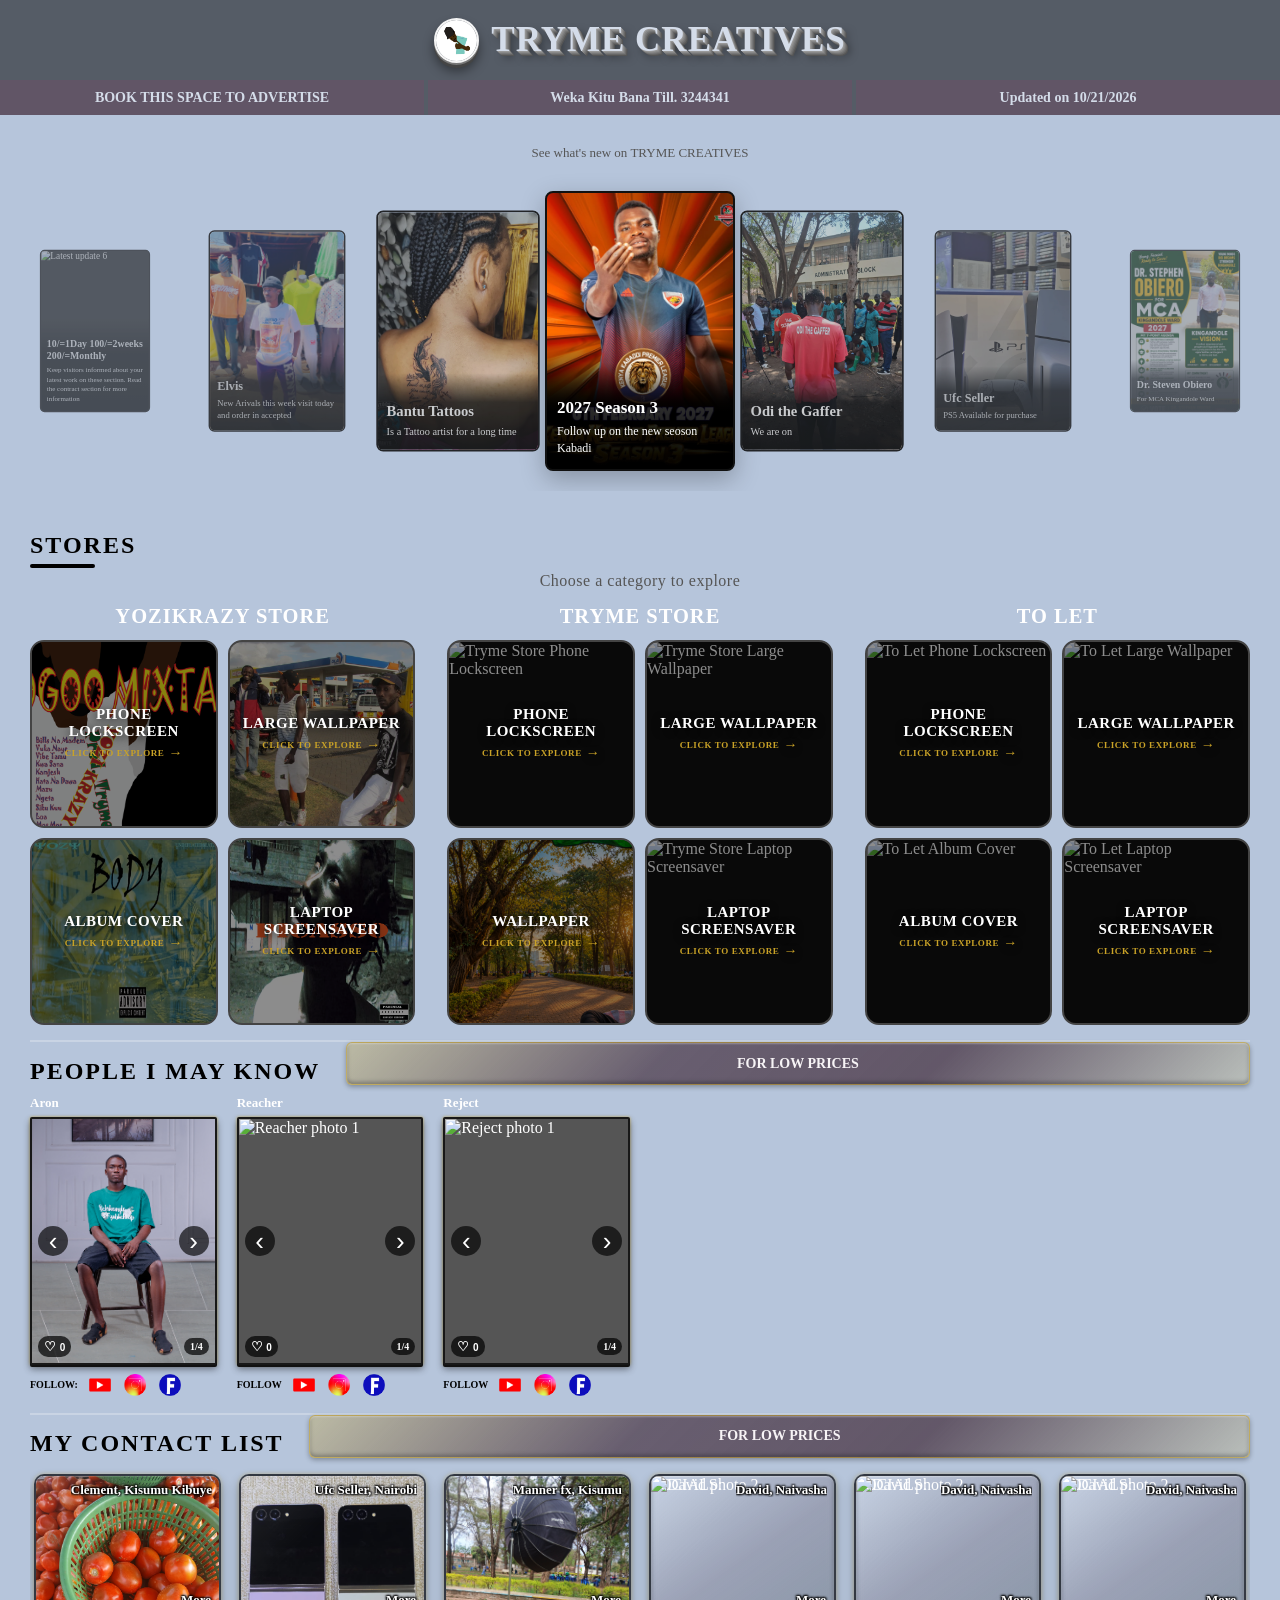
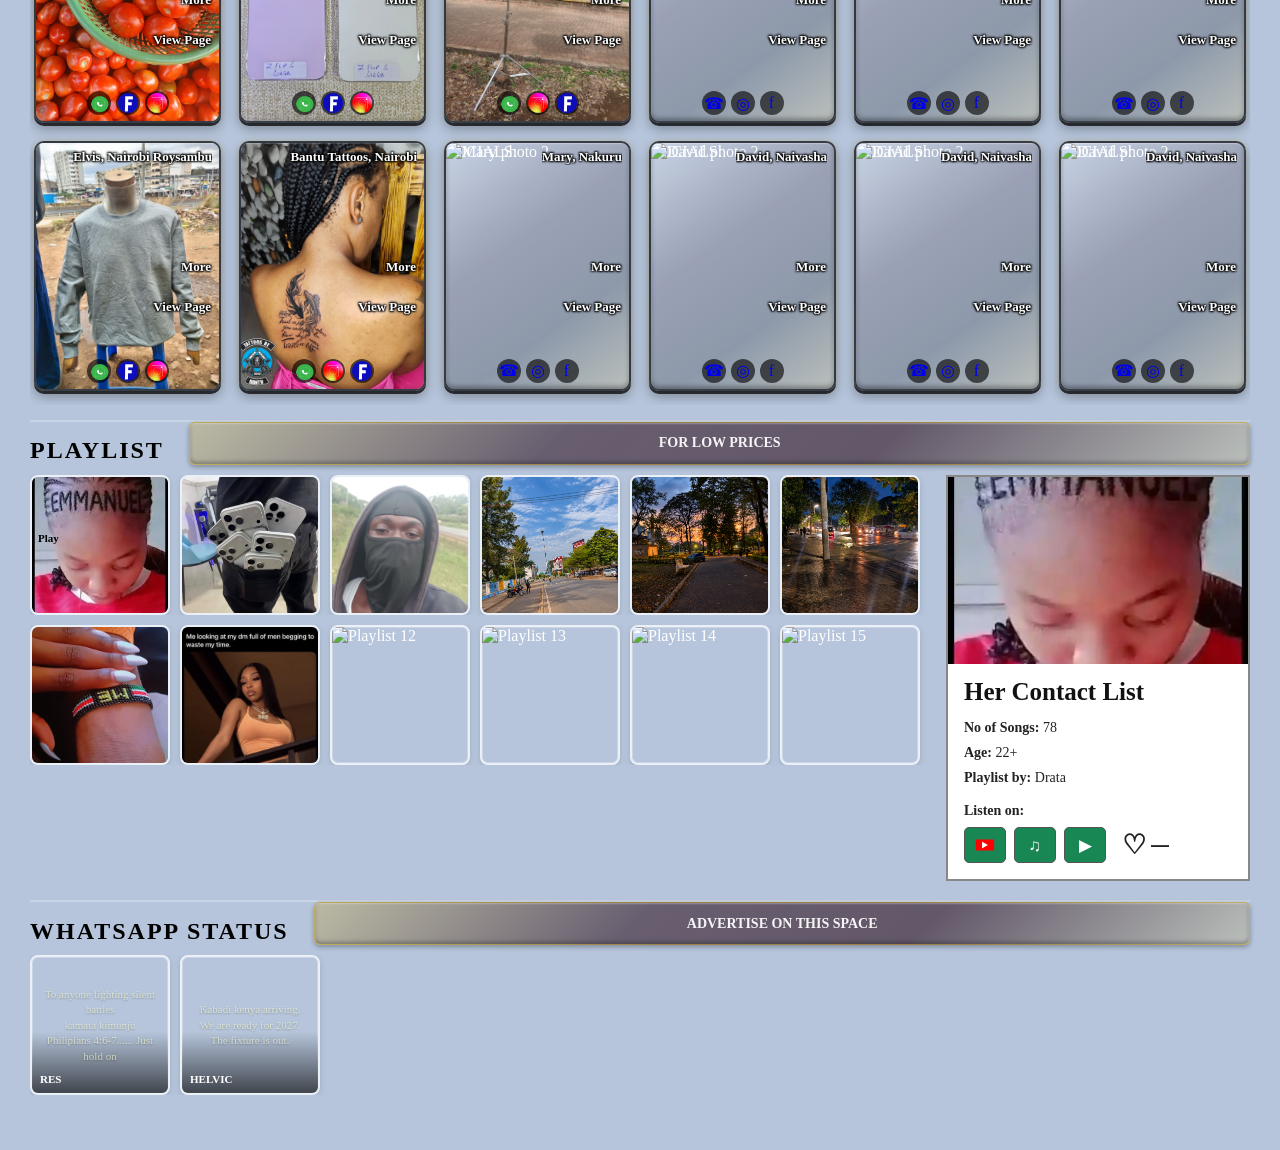
==== commit b30daa52: "Update index.html" ====
--- a/index.html
+++ b/index.html
@@ -1579,7 +1579,7 @@
 
             <!-- NAME + LOCATION -->
             <div class="contact-card-name">
-                Justo, Kisumu
+                Manner fx, Kisumu
             </div>
 
 
--- a/TRYME.css
+++ b/TRYME.css
@@ -2551,7 +2551,8 @@
 
 
 
-/* IMAGE AND VIDEO ALTERNATION */
+
+/* WHATSAPP STATUS IMAGE AND VIDEO ALTERNATION */
 
 .whatsapp-status-card img,
 .whatsapp-status-card video {
@@ -2560,19 +2561,22 @@
     width: 100%;
     height: 100%;
     object-fit: cover;
-}
-
-.whatsapp-status-card video {
     opacity: 0;
-}
-
+    transition: opacity 0.4s ease;
+}
+
+/* Show only the active image or video */
+.whatsapp-status-card img.status-active,
 .whatsapp-status-card video.status-active {
     opacity: 1;
 }
 
-.whatsapp-status-card img.status-hidden {
+/* Keep inactive media hidden */
+.whatsapp-status-card img.status-hidden,
+.whatsapp-status-card video.status-hidden {
     opacity: 0;
 }
+
 
 
 
@@ -4831,3 +4835,25 @@
         height: 240px;
     }
 }
+
+
+/* FIX WHATSAPP STATUS ON PHONE SCREENS */
+@media (max-width: 700px) {
+    .whatsapp-status-content {
+        display: block !important;
+        width: 100%;
+        min-width: 0;
+        overflow: visible;
+    }
+
+    .whatsapp-status-grid {
+        display: grid;
+        grid-template-columns: repeat(9, 140px);
+        grid-auto-rows: 140px;
+        width: 100%;
+        max-width: 100%;
+        overflow-x: auto;
+        overflow-y: hidden;
+    }
+}
+
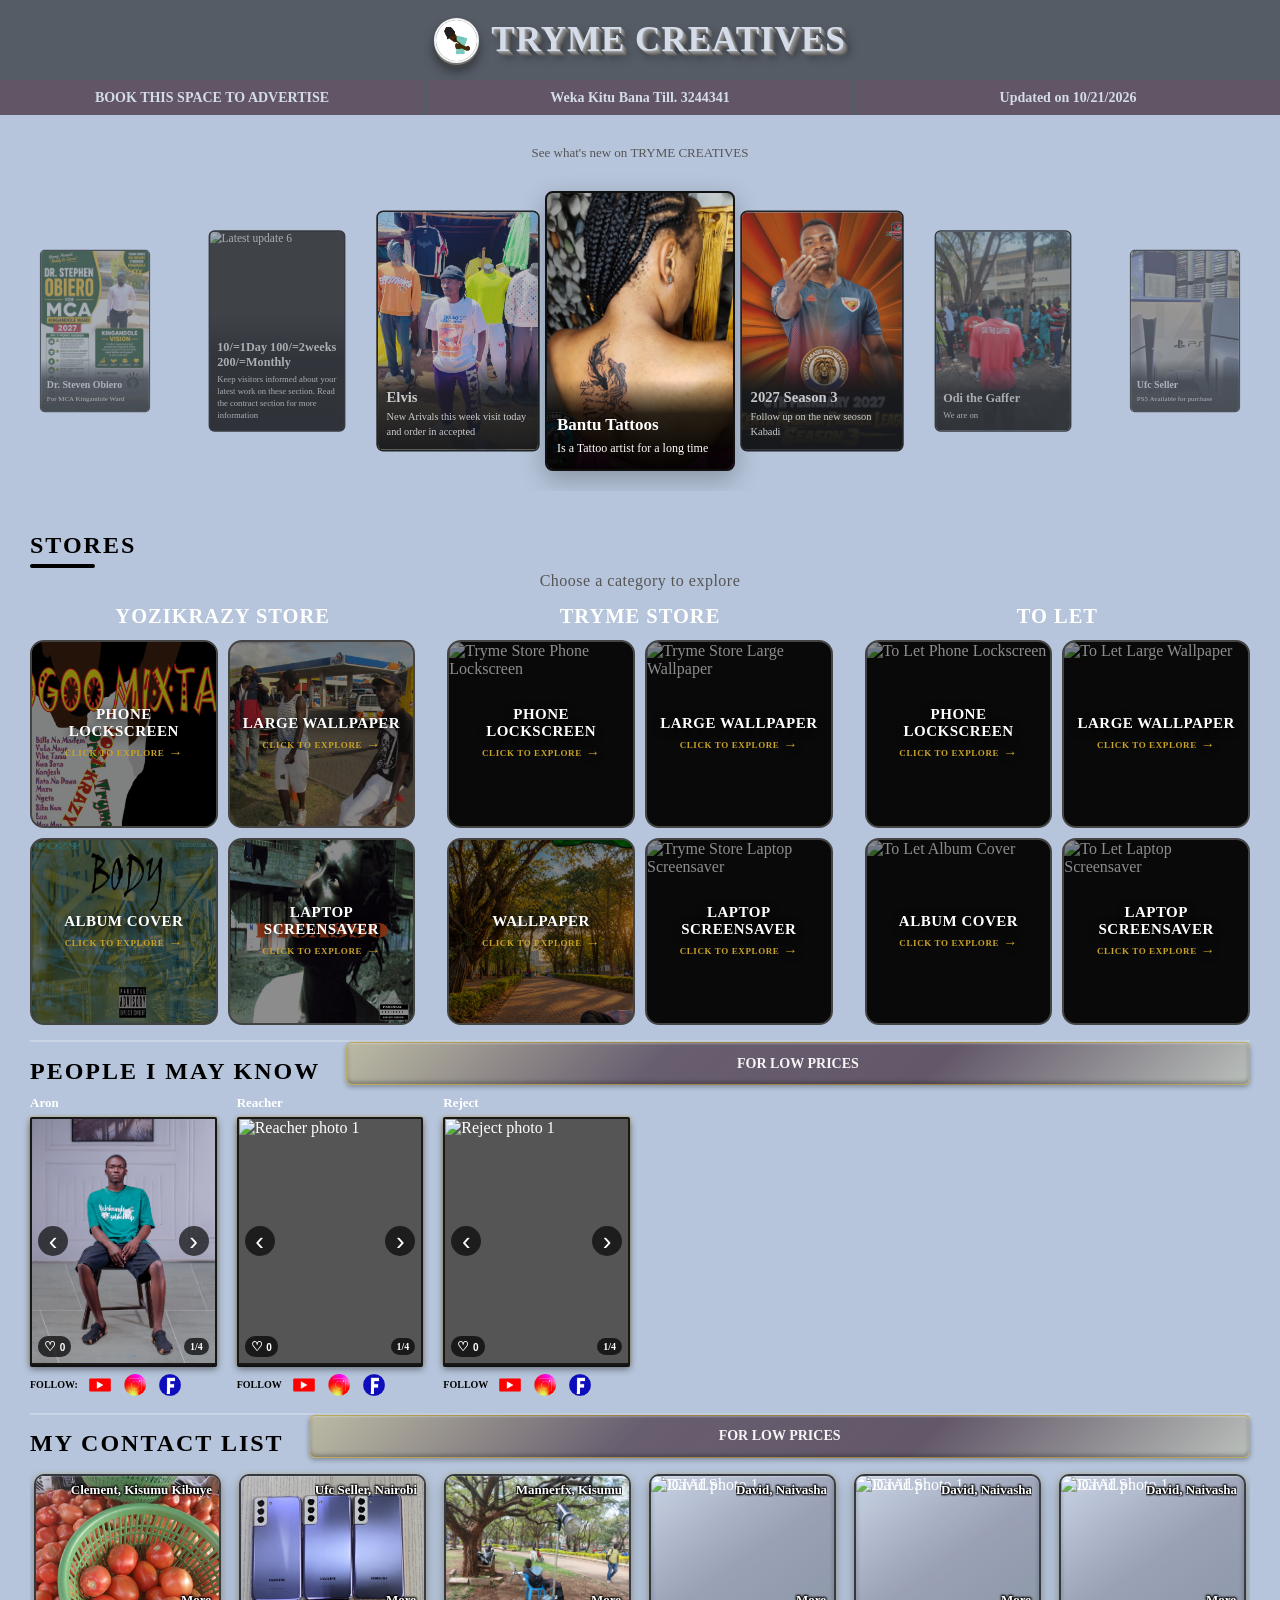
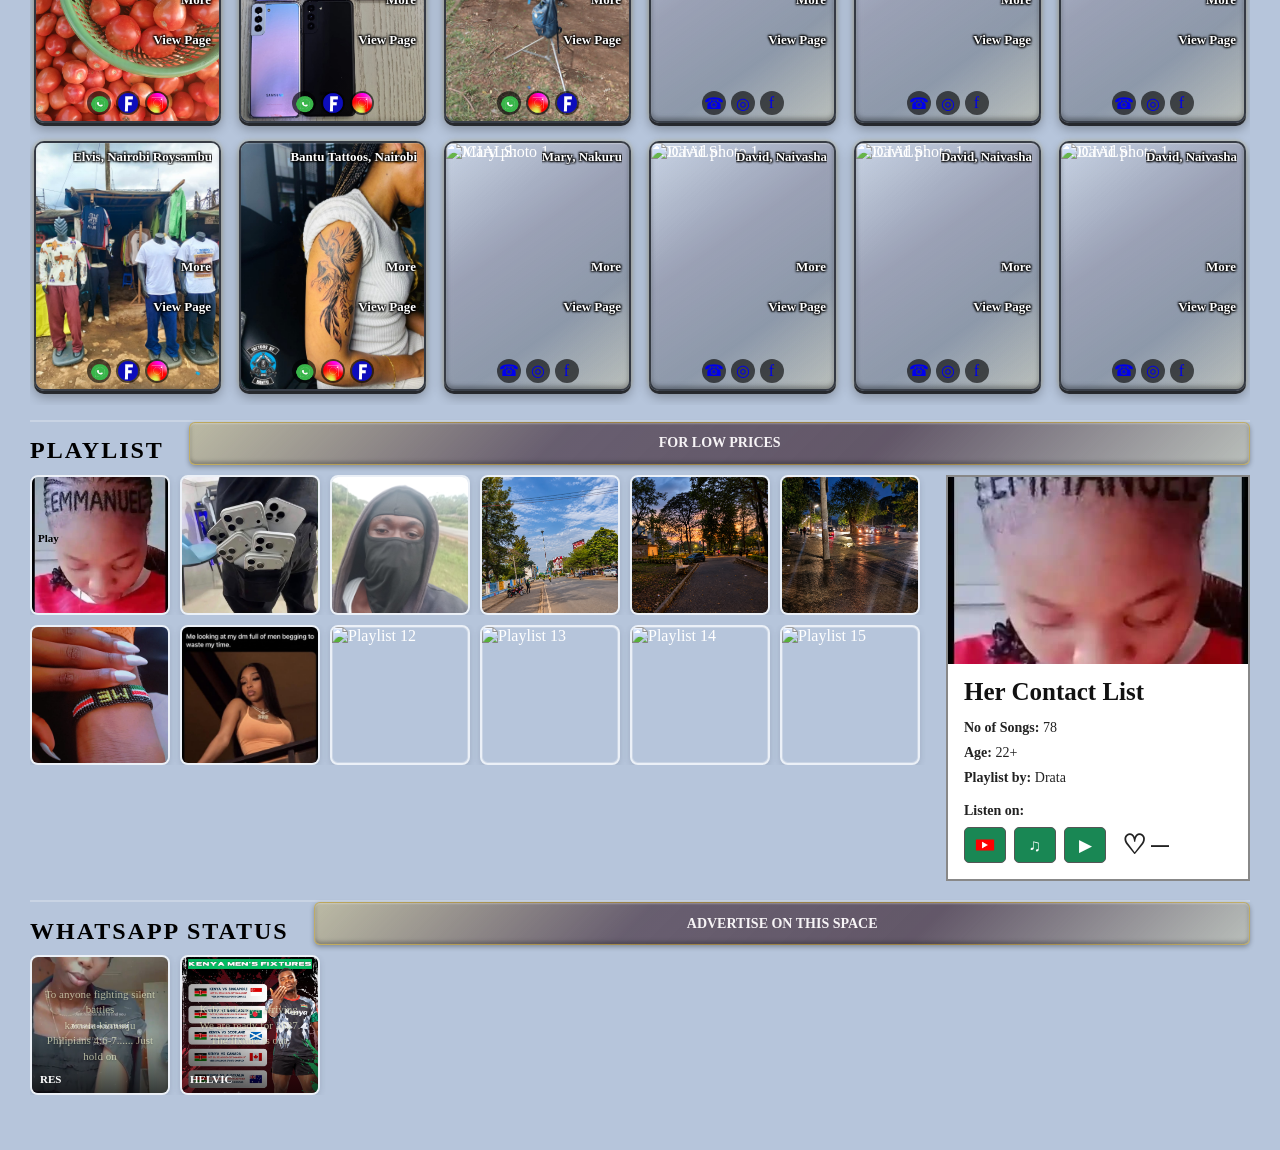
==== commit a7b41327: "Change 'Hello World' to 'Goodbye World'" ====
--- a/index.html
+++ b/index.html
@@ -1579,7 +1579,7 @@
 
             <!-- NAME + LOCATION -->
             <div class="contact-card-name">
-                Manner fx, Kisumu
+                Mannerfx, Kisumu
             </div>
 
 
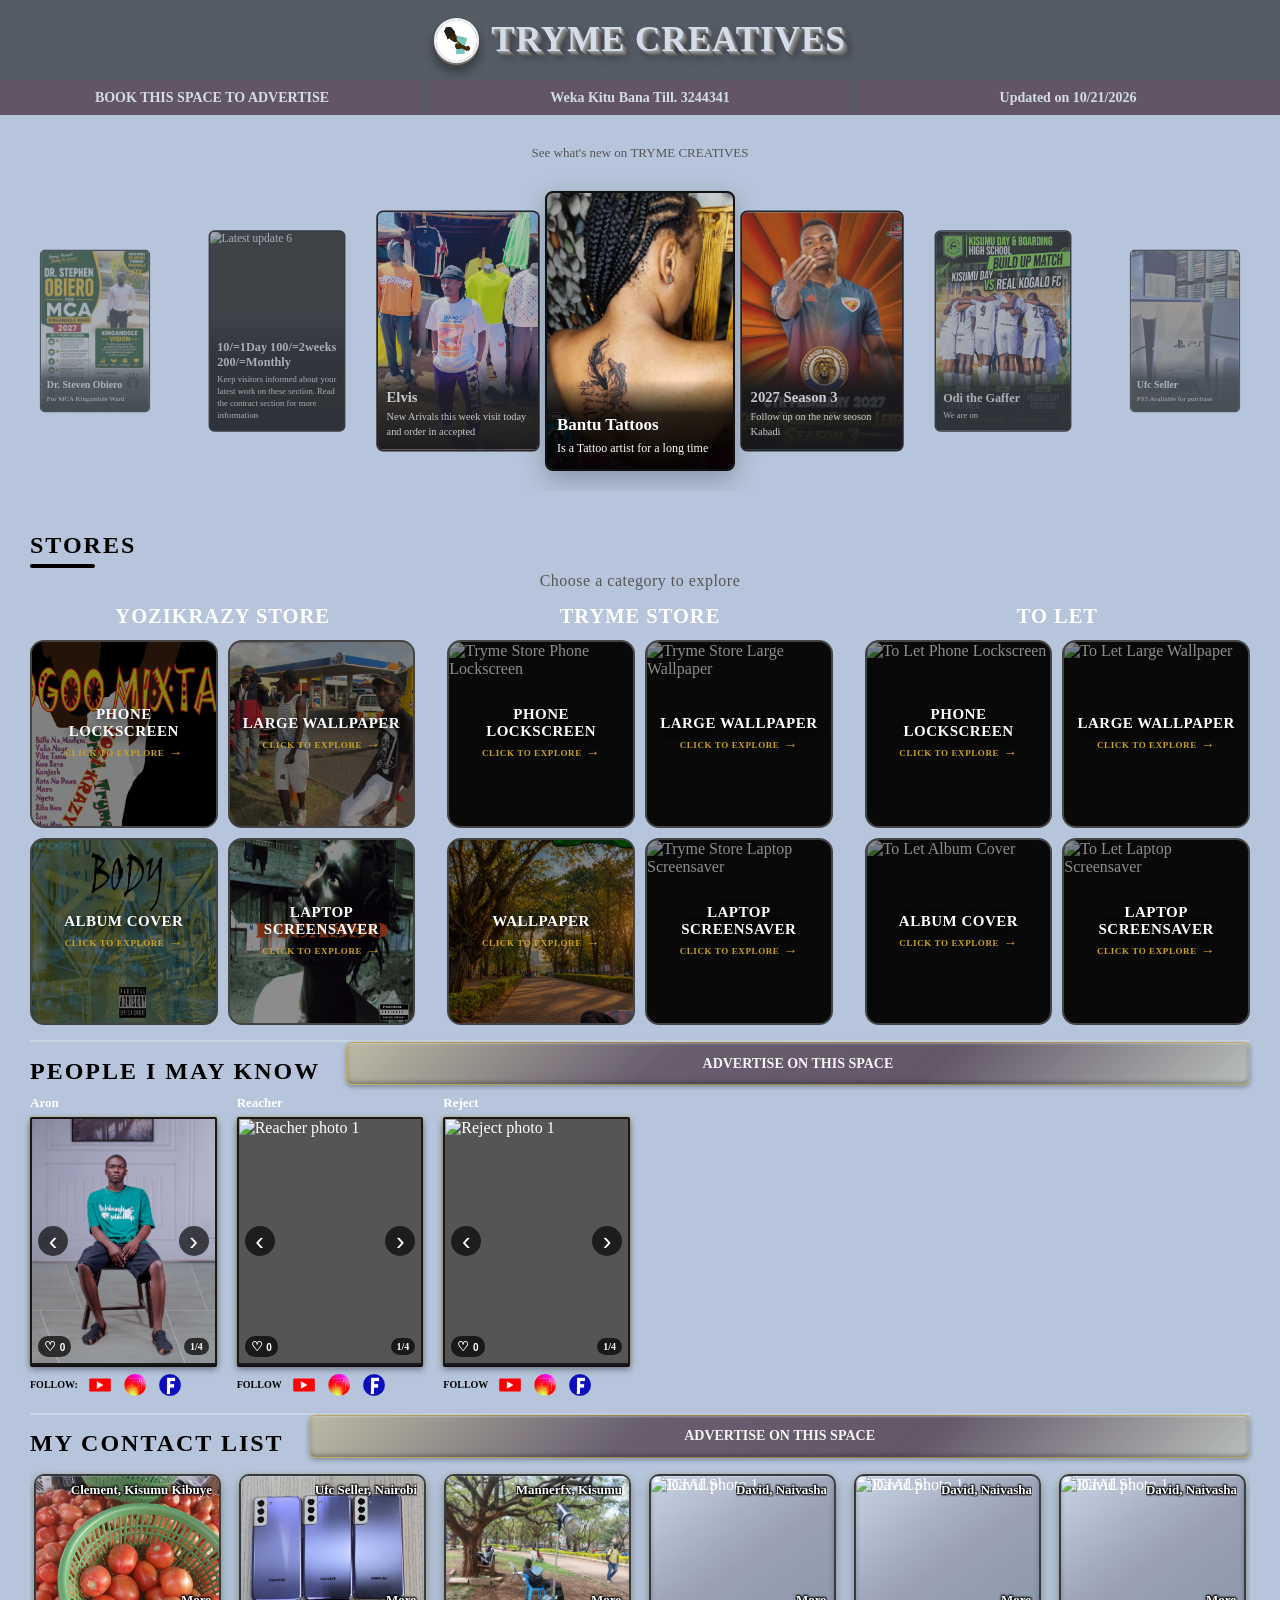
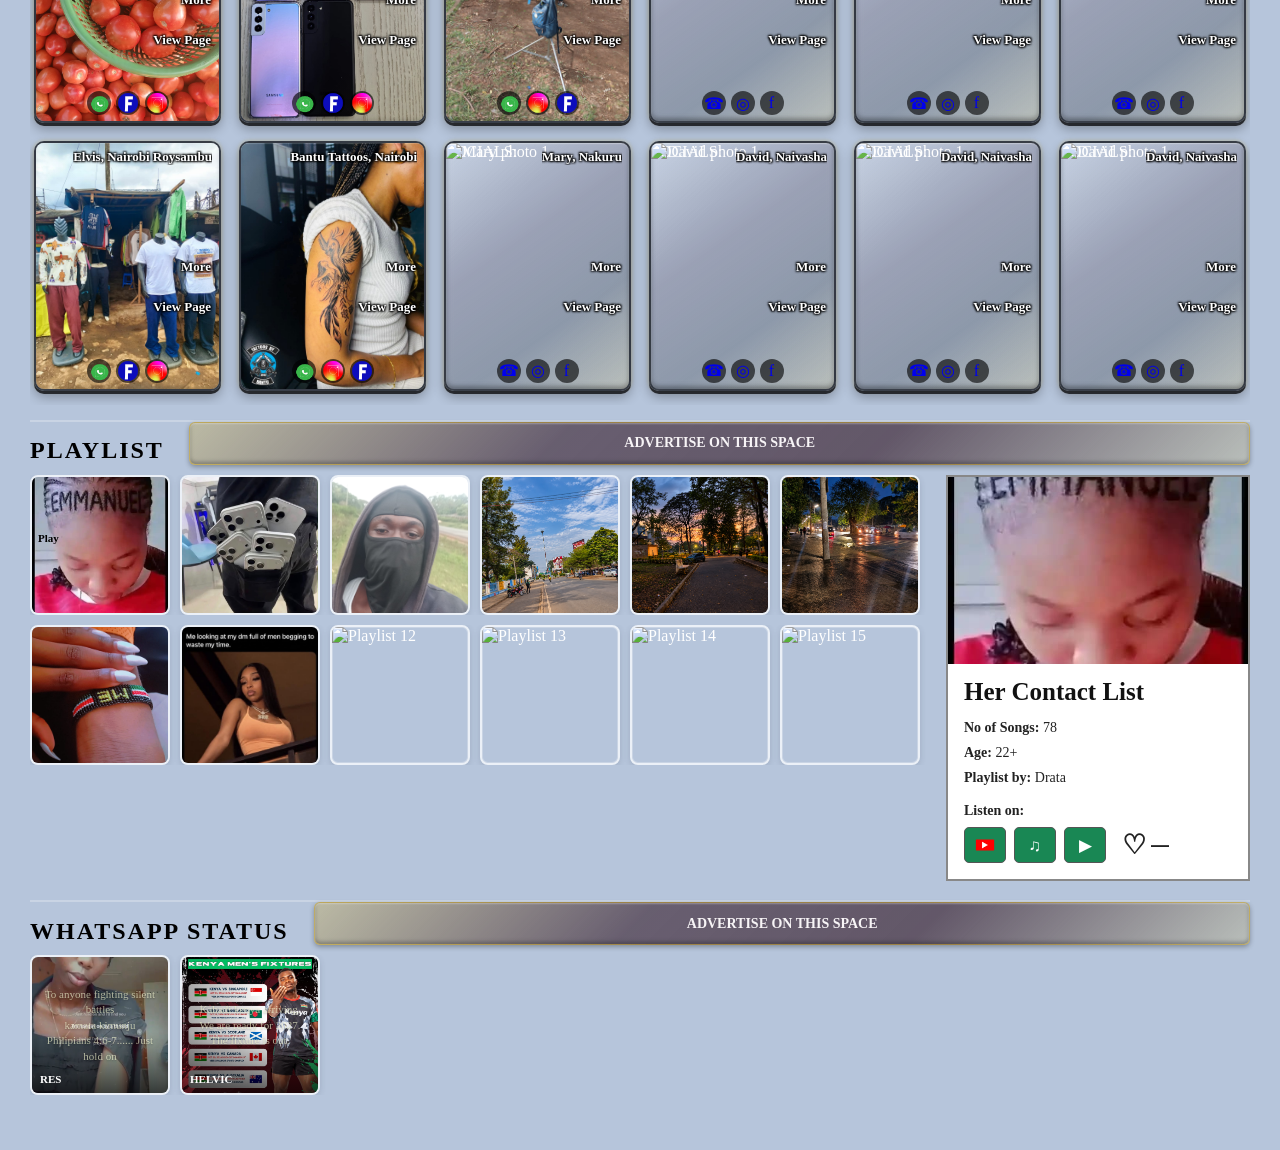
==== commit 68fb3c6e: "Update print statement from 'Hello' to 'Goodbye'" ====
--- a/index.html
+++ b/index.html
@@ -1546,7 +1546,7 @@
 
 
         <!-- =================================================
-             CONTACT 5 — JUSTO
+             CONTACT 5 — Mannerfx
              ================================================= -->
 
         <div class="contact-card">
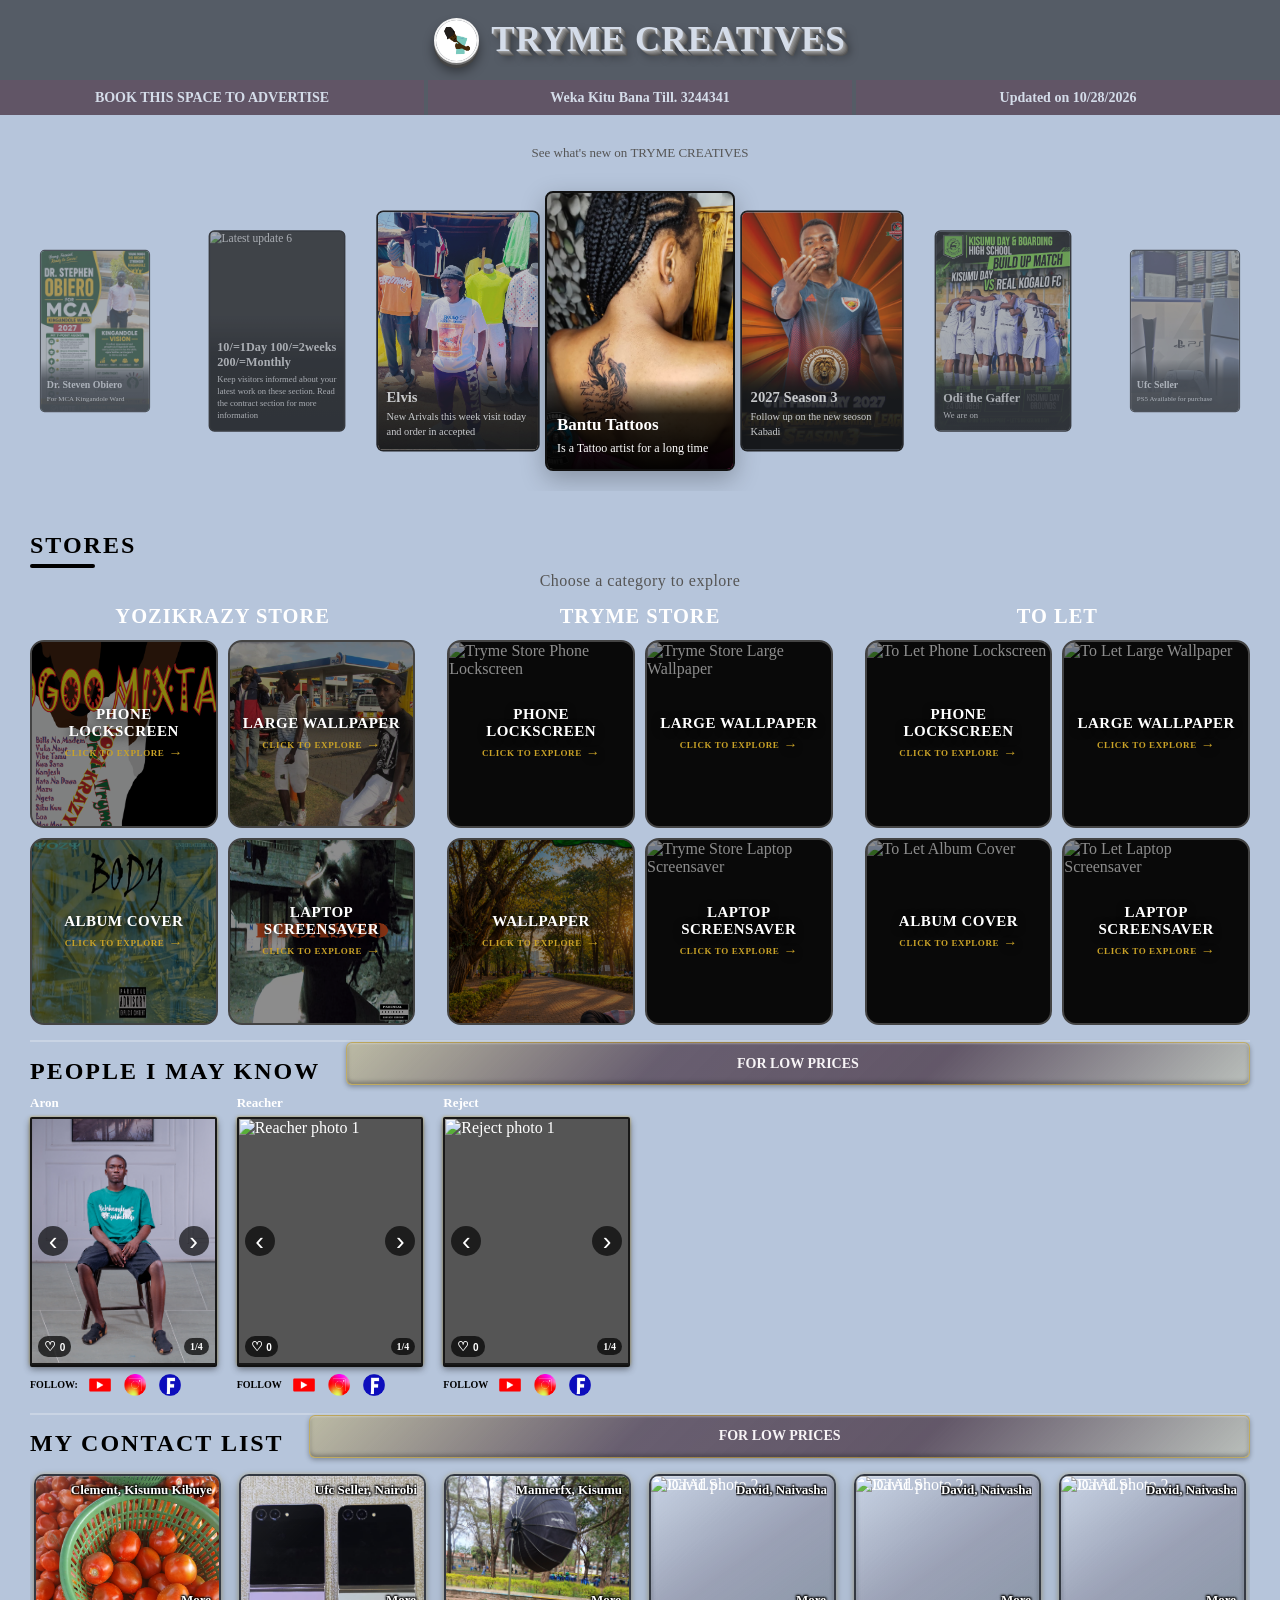
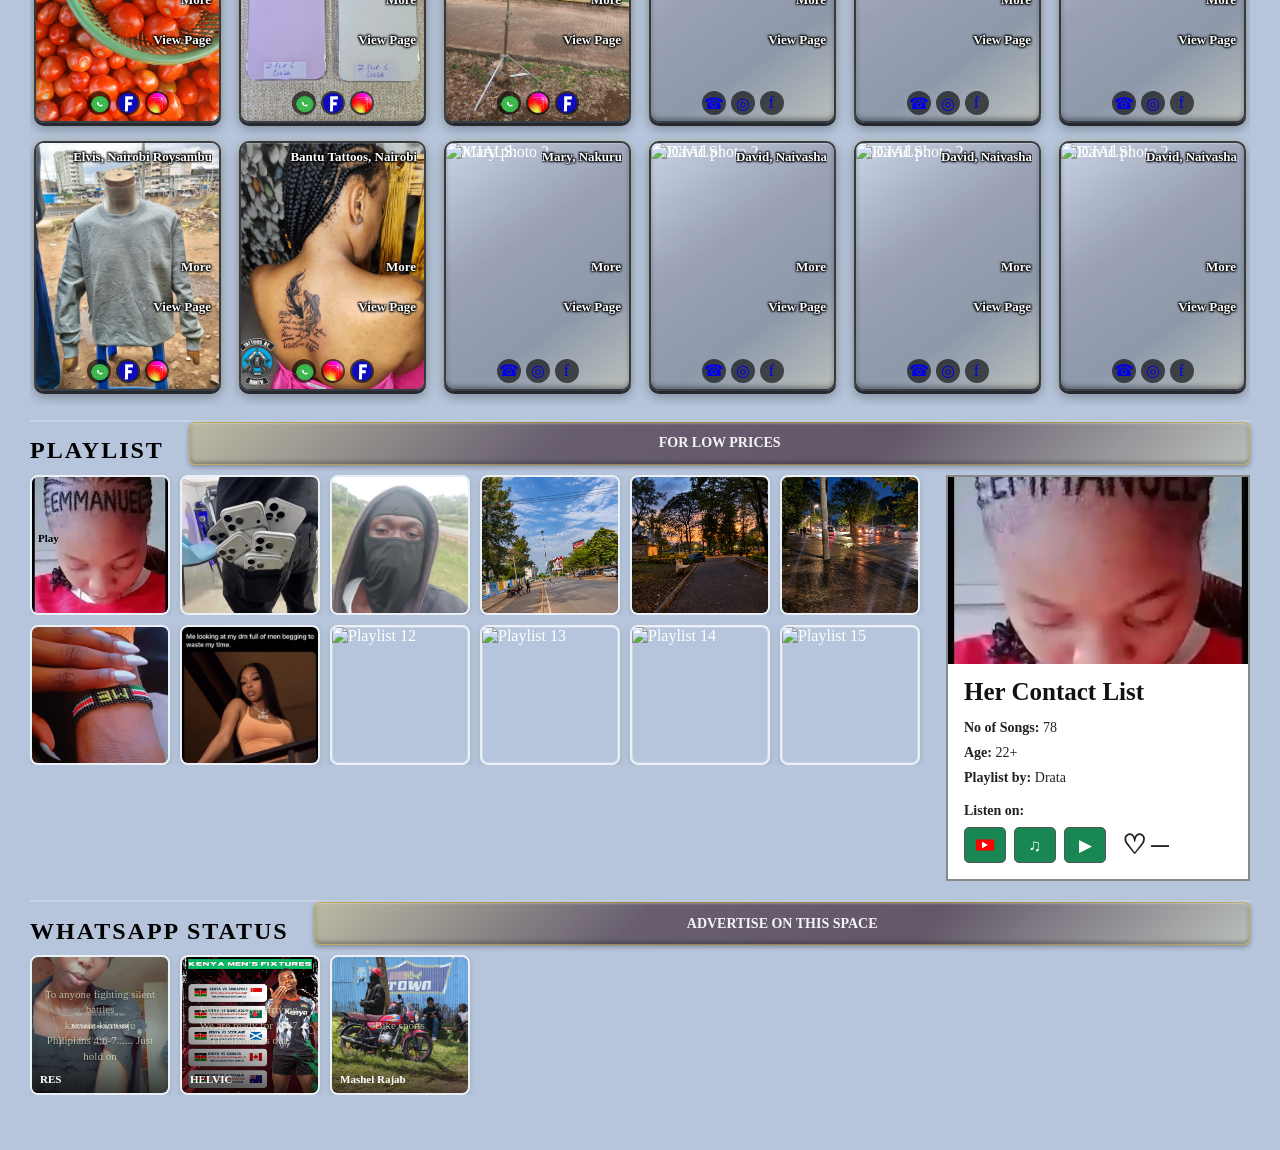
==== commit 5afbdb3e: "Update print statement from 'Hello' to 'Goodbye'" ====
--- a/index.html
+++ b/index.html
@@ -51,7 +51,7 @@
             </div>
 
             <div class="advert-box">
-                Updated on 10/21/2026
+                Updated on 10/28/2026
             </div>
 
         </div>
@@ -3561,12 +3561,62 @@
 
 
 
+<!-- WHATSAPP STATUS CARD 2 -->
+<div class="whatsapp-status-card">
+
+    <img
+        class="whatsapp-status-image status-active"
+        src="Mashel Rajab 3.jpg"
+        alt="WhatsApp Status photo"
+    >
+
+    <video class="whatsapp-status-video" muted playsinline preload="metadata">
+        <source src="Mashel Rajab Video 2.mp4" type="video/mp4">
+    </video>
+
+
+    <img
+        class="whatsapp-status-image"
+        src="Mashel Rajab 1.jpg"
+        alt="WhatsApp Status photo"
+    >
+
+    <img
+        class="whatsapp-status-image"
+        src="Mashel Rajab 2.jpg"
+        alt="WhatsApp Status photo"
+    >
+
+    <video class="whatsapp-status-video" muted playsinline preload="metadata">
+        <source src="Mashel Rajab Video 1.mp4" type="video/mp4">
+    </video>
+
+    <img
+        class="whatsapp-status-image"
+        src="Mashel Rajab 3.jpg"
+        alt="WhatsApp Status photo"
+    >
+
+
+    <div class="whatsapp-status-message">
+       Bike sports
+    </div>
+
+    <div class="whatsapp-status-card-text">
+        <span>Mashel Rajab</span>
+    </div>
+
 </div>
 
 
+
+
 </div>
 
 
+</div>
+
+
 </section>
 
 
